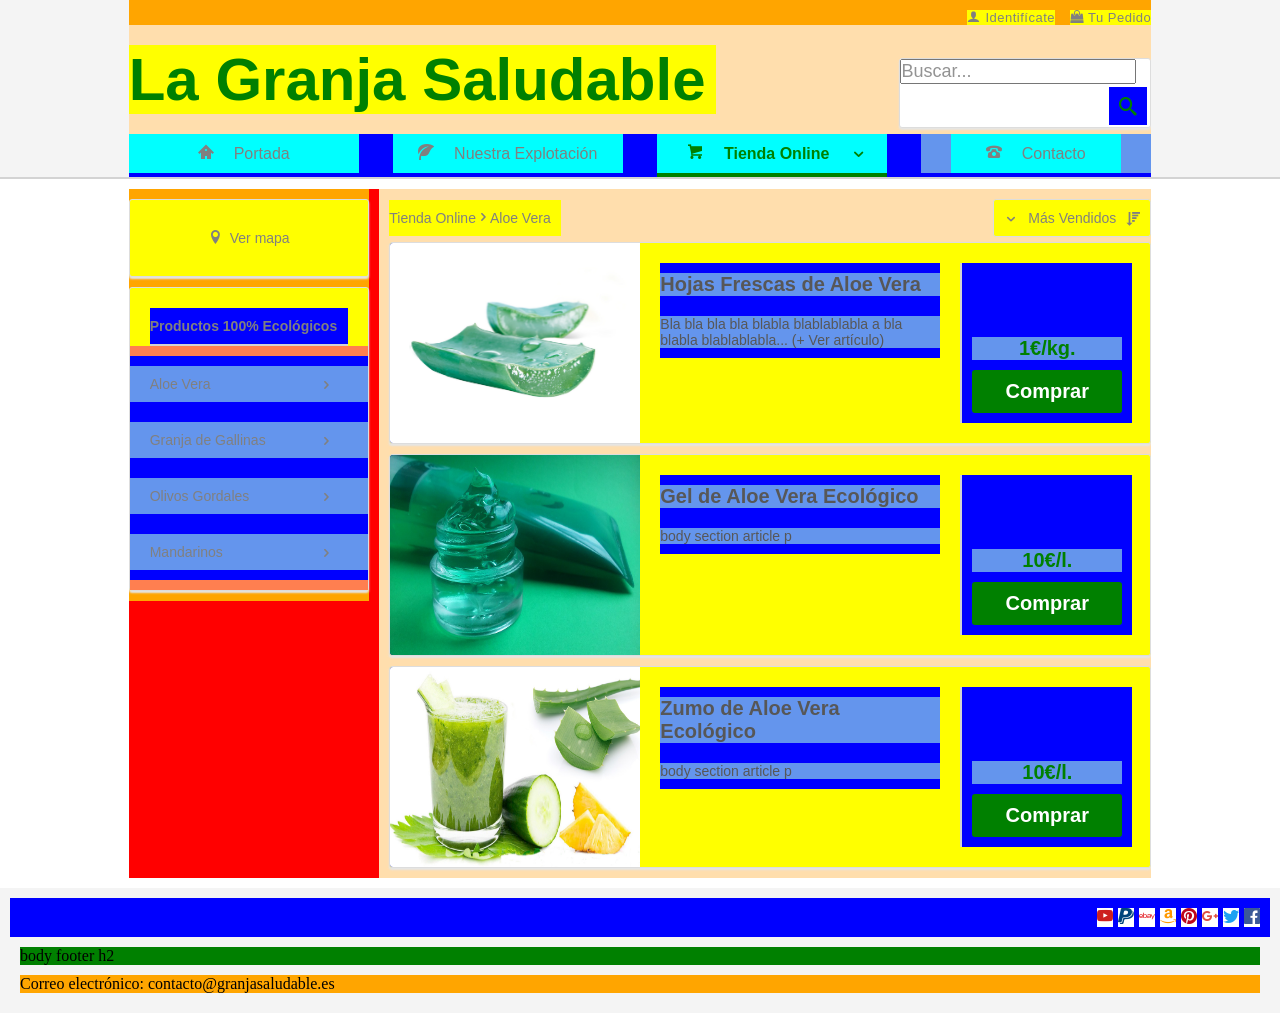
==== index.html @ 57c5f138 "Update index.html" ====
<!doctype html>
<html>
	<head>
		<meta charset="UTF-8">
		<title>La Granja Saludable</title>

		<link rel="stylesheet" href="fonts/style.css">
		<!--<link rel="stylesheet" href="https://fonts.googleapis.com/css?family=Rancho&effect=putting-green">-->
		<link href="css/Diseno_Tienda.css" rel="stylesheet" type="text/css">
		<meta name="viewport" content="user-scalable=no, initial-scale=1.0, maximum-scale=1.0, minimum-scale=1.0, zoom=1.0">
	</head>

	<body>
	
		<!----------------------->
		<!----INICIO CABECERA---->
		<!----------------------->
		<div id="ContenedorCabeceraColorear">
		<div id="ContenedorCabecera">
			<!--------------------------------------->
			<!----INICIO ESQUINA SUPERIOR DERECHA---->
			<!--------------------------------------->
			<div id="ContenedorEsquina">
				<ul>
					<a href="#" class="div_div_ul_li_a" id="idLinkBolsa">
						<li class="classEsquinaSuperior" id="idBolsa">
							<span class="icon-shopping-bag"></span>Tu Pedido
						</li>
					</a>
					
					<a href="#" class="nav_div_ul_li_a" id="idLinkIdentificacion">
						<li class="classEsquinaSuperior" id="idIdentificacion">
							<span class="icon-user"></span>Identifícate
						</li>
					</a>
					
				</ul>
			</div>
			<!------------------------------------>
			<!----FIN ESQUINA SUPERIOR DERECHA---->
			<!------------------------------------>


			<!--------------------->
			<!----INICIO HEADER---->
			<!--------------------->
			<header>
				<h1 class="font-effect-putting-green">
					<a href="#">La Granja Saludable</a>
				</h1>
				
				<h2 >
					<input name="ingresatexto" type="text" value="Buscar..." />
					<a href="#"><div id="idBotonLupa"><span class="icon-search"></span></div></a>
				</h2>
			</header>
			<!------------------>
			<!----FIN HEADER---->
			<!------------------>
		
		
			<!----------------------------->
			<!----INICIO BARRA SUPERIOR---->
			<!----------------------------->
			<nav>
			<div id="contenedorBarraSuperior">
			<ul class="nav_div_ul">
				<li class="nav_div_ul_li" id="idPortada">
					<a href="#" class="nav_div_ul_li_a" id="idLinkPortada">
						<span class="icon-home2"></span>Portada
					</a>
				</li>

				<li class="nav_div_ul_li" id="idExplotacion">
					<a href="#" class="nav_div_ul_li_a" id="idLinkExplotacion">
						<span class="icon-leaf"></span>Nuestra Explotación
					</a>
				</li>
				
				<li class="nav_div_ul_li" id="idTienda">
					<a href="#" class="nav_div_ul_li_a" id="idLinkTienda">
						<span class="icon-shopping-cart"></span>Tienda Online<span class="icon-chevron-down"></span>
					</a>
					
					<ul class="nav_div_ul_li_ul">
					<div class="contenedorDesplegableSuperior">
						<li class="nav_div_ul_li_ul_li">
							<a href="#" class="nav_div_ul_li_ul_li_a">
								Aloe Vera
							</a>
						</li>

						<li class="nav_div_ul_li_ul_li">
							<a href="#" class="nav_div_ul_li_ul_li_a">
								Granja de Gallinas
							</a>
						</li>

						<li class="nav_div_ul_li_ul_li">
							<a href="#" class="nav_div_ul_li_ul_li_a">
								Olivos Gordales
							</a>
						</li>

						<li class="nav_div_ul_li_ul_li">
							<a href="#" class="nav_div_ul_li_ul_li_a">
								Mandarinos
							</a>
						</li>
					</div>
					</ul>
				</li>

				<li class="nav_div_ul_li" id="idContacto">
					<a href="#" class="nav_div_ul_li_a" id="idLinkContacto">
						<span class="icon-old-phone"></span>Contacto
					</a>
				</li>
			</ul>
			</div>
			</nav>
			<!-------------------------->
			<!----FIN BARRA SUPERIOR---->
			<!-------------------------->
		</div>
		</div>
		<!-------------------->
		<!----FIN CABECERA---->
		<!-------------------->
	
	
		<!--------------------->
		<!----INICIO CUERPO---->
		<!--------------------->	
		<div id="contenedorCuerpo">
			<!---------------------------->
			<!----INICIO CONTENIDO LATERAL---->
			<!---------------------------->
			<div id="contenedorLateral">
				<aside id="idMapa">
					<span class="icon-location"></span>Ver mapa
				</aside>
				
				<aside id="idBarraLateral">
					<h3 id="tituloBarraLateral" class="aside_div_ul_li">
						Productos 100% Ecológicos
					</h3>
					
					<div id="contenedorBarraLateral">
					<ul class="aside_div_ul">
						<li class="aside_div_ul_li" id="idAloeVeraLateral">
							<a href="#" class="aside_div_ul_li_a" id="idLinkAloeVeraLateral">
								Aloe Vera<span class="icon-chevron-right"></span>
							</a>
							<ul class="aside_div_ul_li_ul">
								<div class="contenedorDesplegableLateral">
								<li class="aside_div_ul_li_ul_li">
									<a href="#" class="aside_div_ul_li_ul_li_a">
										Hojas Frescas de Aloe Vera
									</a>
								</li>
		
								<li class="aside_div_ul_li_ul_li">
									<a href="#" class="aside_div_ul_li_ul_li_a">
										Gel de Aloe Vera Ecológico
									</a>
								</li>
		
								<li class="aside_div_ul_li_ul_li">
									<a href="#" class="aside_div_ul_li_ul_li_a">
										Zumo de Aloe Vera Ecológico
									</a>
								</li>
								</div>
							</ul>
						</li>
						<li class="aside_div_ul_li" id="idGranjaLateral">
							<a href="#" class="aside_div_ul_li_a" id="idLinkGranjaLateral">
								Granja de Gallinas
								<span class="icon-chevron-right"></span>
							</a>
						</li>
						
						<li class="aside_div_ul_li" id="idOlivosLateral">
							<a href="#" class="aside_div_ul_li_a" id="idLinkOlivosLateral">
								Olivos Gordales
								<span class="icon-chevron-right"></span>
							</a>
						</li>
						
						<li class="aside_div_ul_li" id="idMandarinosLateral">
							<a href="#" class="aside_div_ul_li_a" id="idLinkMandarinosLateral">
								Mandarinos
								<span class="icon-chevron-right"></span>
							</a>
						</li>
					</ul>
					</div>
				</aside>
			</div>
			<!----------------------------->
			<!----FIN CONTENIDO LATERAL---->
			<!----------------------------->
			
			
			<!-------------------------------->
			<!----INICIO CONTENIDO PRINCIPAL---->
			<!-------------------------------->
			<section id="idAloeCatalogo">
				<div id="idSeccionProductos">
					Tienda Online<span class="icon-chevron-right"></span><strong>Aloe Vera</strong>
				</div>
				
				<div id="idOrdenarProductos">
					<span class="icon-sort-amount-desc"></span> Más Vendidos <span class="icon-chevron-down"></span>
				</div>
				
				<article id="idAloeHoja" class="classAloeProductos">
					<figure id="idAloeImagenHoja" class="classImagenes">
						<img src="Imagenes/aloeHoja.jpg" alt="Imagen Hojas Frescas de Aloe Vera" width="250" height="200"/>
					</figure>
					<div class="contenedorDatosArticulos"><a href="#">
						<h3 id="idAloeNombreHoja" class="classAloeNombres">
						Hojas Frescas de Aloe Vera
						</h3>
					
						<p id="idAloeDescripcionHoja" class="classAloeDescripciones">
						Bla bla bla bla blabla blablablabla a bla blabla blablablabla... (+ Ver artículo)
						</p>
					</a></div>
					
					<div class="contenedorComprasArticulos">
						<p id="idAloePrecioHoja" class="classAloePrecios">
						1€/kg.
						</p>
					
						<p id="idAloeComprarHoja" class="classAloeComprar"><a href="#">
						Comprar
						</a></p>
					</div>
				</article>
				
				<article id="idAloeGel" class="classAloeProductos">
					<figure id="idAloeImagenGel" class="classImagenes">
						<img src="Imagenes/aloeGel.jpg" alt="Imagen Gel de Aloe Vera" width="250" height="200"/>
					</figure>
					
					<div class="contenedorDatosArticulos"><a href="#">
						<h3 id="idAloeNombreGel" class="classAloeNombres">
						Gel de Aloe Vera Ecológico
						</h3>
					
						<p id="idAloeDescripcionGel" class="classAloeDescripciones">
						body section article p
						</p>
					</a></div>
					
					<div class="contenedorComprasArticulos">
						<p id="idAloePrecioGel" class="classAloePrecios">
						10€/l.
						</p>
					
						<p id="idAloeComprarGel" class="classAloeComprar"><a href="#">
						Comprar
						</a></p>
					</div>
				</article>
				
				<article id="idAloeJugo" class="classAloeProductos">
					<figure id="idAloeImagenJugo" class="classImagenes">
						<img src="Imagenes/aloeJugo.jpg" alt="Imagen Jugo de Aloe Verao" width="250" height="200"/>
					</figure>
					
					<div class="contenedorDatosArticulos"><a href="#">
						<h3 id="idAloeNombreJugo" class="classAloeNombres">
						Zumo de Aloe Vera Ecológico
						</h3>
					
						<p id="idAloeDescripcionJugo" class="classAloeDescripciones">
						body section article p
						</p>
					</a></div>
					
					<div class="contenedorComprasArticulos">
						<p id="idAloePrecioJugo" class="classAloePrecios">
						10€/l.
						</p>
					
						<p id="idAloeComprarJugo" class="classAloeComprar"><a href="#">
						Comprar
						</a></p>
					</div>
				</article>
			</section>
			<!------------------------------->
			<!----FIN CONTENIDO PRINCIPAL---->
			<!------------------------------->
		</div>
		<!------------------>
		<!----FIN CUERPO---->
		<!------------------>
		
		
		<!------------------>
		<!----INICIO PIE---->
		<!------------------>
		<footer>
			<ul>
				<li>
					<a href="#" class="classRedesSociales">
						<span class="icon-brand4"></span>
					</a>
				</li>
				<li>
					<a href="#" class="classRedesSociales">
						<span class="icon-brand14"></span>
					</a>
				</li>
				<li>
					<a href="#" class="classRedesSociales">
						<span class="icon-brand6"></span>
					</a>
				</li>
				<li>
					<a href="#" class="classRedesSociales">
						<span class="icon-brand12"></span>
					</a>
				</li>
				<li>
					<a href="#" class="classRedesSociales">
						<span class="icon-brand"></span>
					</a>
				</li>
				<li>
					<a href="#" class="classRedesSociales">
						<span class="icon-brand3"></span>
					</a>
				</li>
				<li>
					<a href="#" class="classRedesSociales">
						<span class="icon-brand10"></span>
					</a>
				</li>
				<li>
					<a href="#" class="classRedesSociales">
						<span class="icon-brand18"></span>
					</a>
				</li>
			</ul>
			<h2>body footer h2</h2>
			<p>Correo electrónico: <a href="mailto:contacto@granjasaludable.es">contacto@granjasaludable.es</a></p>
		</footer>
		<!--------------->
		<!----FIN PIE---->
		<!--------------->
	</body>
</html>
---- fonts/style.css ----
@font-face {
  font-family: 'icomoon';
  src:  url('icomoon.eot?j2331t');
  src:  url('icomoon.eot?j2331t#iefix') format('embedded-opentype'),
    url('icomoon.ttf?j2331t') format('truetype'),
    url('icomoon.woff?j2331t') format('woff'),
    url('icomoon.svg?j2331t#icomoon') format('svg');
  font-weight: normal;
  font-style: normal;
}

[class^="icon-"], [class*=" icon-"] {
  /* use !important to prevent issues with browser extensions that change fonts */
  font-family: 'icomoon' !important;
  speak: none;
  font-style: normal;
  font-weight: normal;
  font-variant: normal;
  text-transform: none;
  line-height: 1;

  /* Better Font Rendering =========== */
  -webkit-font-smoothing: antialiased;
  -moz-osx-font-smoothing: grayscale;
}

.icon-calendar:before {
  content: "\e923";
}
.icon-suitcase2:before {
  content: "\e924";
}
.icon-grid:before {
  content: "\e925";
}
.icon-grid2:before {
  content: "\e926";
}
.icon-list:before {
  content: "\e927";
}
.icon-list2:before {
  content: "\e928";
}
.icon-insert_invitation:before {
  content: "\e24f";
}
.icon-settings_cell:before {
  content: "\e8bc";
}
.icon-work:before {
  content: "\e8f9";
}
.icon-suitcase:before {
  content: "\f0f2";
}
.icon-paypal:before {
  content: "\f1ed";
}
.icon-cc-visa:before {
  content: "\f1f0";
}
.icon-cc-mastercard:before {
  content: "\f1f1";
}
.icon-cc-paypal:before {
  content: "\f1f4";
}
.icon-calendar-check-o:before {
  content: "\f274";
}
.icon-shopping-bag:before {
  content: "\f290";
}
.icon-briefcase:before {
  content: "\e929";
}
.icon-gift:before {
  content: "\e92a";
}
.icon-home2:before {
  content: "\e91a";
}
.icon-location:before {
  content: "\e947";
}
.icon-bubble:before {
  content: "\e96b";
}
.icon-bubbles2:before {
  content: "\e96d";
}
.icon-user:before {
  content: "\e971";
}
.icon-search:before {
  content: "\e986";
}
.icon-enlarge:before {
  content: "\e989";
}
.icon-key:before {
  content: "\e98d";
}
.icon-equalizer:before {
  content: "\e992";
}
.icon-equalizer2:before {
  content: "\e993";
}
.icon-leaf:before {
  content: "\e9a4";
}
.icon-bin:before {
  content: "\e9ac";
}
.icon-truck:before {
  content: "\e9b0";
}
.icon-menu:before {
  content: "\e9bd";
}
.icon-link:before {
  content: "\e9cb";
}
.icon-circle-up:before {
  content: "\ea41";
}
.icon-circle-right:before {
  content: "\ea42";
}
.icon-circle-down:before {
  content: "\ea43";
}
.icon-circle-left:before {
  content: "\ea44";
}
.icon-move-up:before {
  content: "\ea46";
}
.icon-move-down:before {
  content: "\ea47";
}
.icon-sort-alpha-asc:before {
  content: "\ea48";
}
.icon-sort-alpha-desc:before {
  content: "\ea49";
}
.icon-sort-amount-asc:before {
  content: "\ea4c";
}
.icon-sort-amount-desc:before {
  content: "\ea4d";
}
.icon-mail:before {
  content: "\ea83";
}
.icon-google-plus:before {
  content: "\ea8b";
}
.icon-google-plus2:before {
  content: "\ea8c";
}
.icon-facebook2:before {
  content: "\ea91";
}
.icon-instagram:before {
  content: "\ea92";
}
.icon-twitter:before {
  content: "\ea96";
}
.icon-vine:before {
  content: "\ea97";
}
.icon-vk:before {
  content: "\ea98";
}
.icon-youtube2:before {
  content: "\ea9e";
}
.icon-vimeo:before {
  content: "\eaa0";
}
.icon-vimeo2:before {
  content: "\eaa1";
}
.icon-brand:before {
  content: "\e908";
  color: #f90;
}
.icon-brand2:before {
  content: "\e909";
  color: #007ee5;
}
.icon-brand3:before {
  content: "\e90a";
  color: #e53238;
}
.icon-brand4:before {
  content: "\e90b";
  color: #3b5998;
}
.icon-brand5:before {
  content: "\e90c";
  color: #607d8b;
}
.icon-brand6:before {
  content: "\e90d";
  color: #dc4e41;
}
.icon-brand7:before {
  content: "\e90e";
  color: #43b02a;
}
.icon-brand8:before {
  content: "\e90f";
  color: #9db63b;
}
.icon-brand9:before {
  content: "\e910";
  color: #2c9ab7;
}
.icon-brand10:before {
  content: "\e911";
  color: #00457c;
}
.icon-brand11:before {
  content: "\e912";
}
.icon-brand12:before {
  content: "\e913";
  color: #bd081c;
}
.icon-brand13:before {
  content: "\e914";
  color: #fbb631;
}
.icon-brand14:before {
  content: "\e915";
  color: #1da1f2;
}
.icon-brand15:before {
  content: "\e916";
  color: #1ab7ea;
}
.icon-brand16:before {
  content: "\e917";
  color: #11b48a;
}
.icon-brand17:before {
  content: "\e918";
  color: #142787;
}
.icon-brand18:before {
  content: "\e919";
  color: #cd201f;
}
.icon-chevron-down:before {
  content: "\e900";
}
.icon-chevron-left:before {
  content: "\e901";
}
.icon-chevron-right:before {
  content: "\e902";
}
.icon-chevron-up:before {
  content: "\e903";
}
.icon-triangle-down:before {
  content: "\e904";
}
.icon-triangle-left:before {
  content: "\e905";
}
.icon-triangle-right:before {
  content: "\e906";
}
.icon-triangle-up:before {
  content: "\e907";
}
.icon-attachment:before {
  content: "\e91b";
}
.icon-bell:before {
  content: "\e91c";
}
.icon-edit:before {
  content: "\e91d";
}
.icon-link2:before {
  content: "\e91e";
}
.icon-location-pin:before {
  content: "\e91f";
}
.icon-old-phone:before {
  content: "\e920";
}
.icon-phone:before {
  content: "\e921";
}
.icon-shopping-cart:before {
  content: "\e922";
}
.icon-swarm:before {
  content: "\e92b";
}
---- css/Diseno_Tienda.css ----
@charset "UTF-8";
/* CSS Document */

					/**********************************/
					/****INICIO PESTAÑA DESPLEGABLE****/
					/**********************************/
						/*ul li ul{
ESTO HACE					position:absolute;  	ESTO HACE QUE
QUE NO BAJE LA PÁGINA								NO BAJE LA PÁGINA
NO PONER NO PONER			display: none;			EL FLUJO NO RESPETA SU ANTERIOR HUECO, DESAPARECE
							visibility: hidden;		EL FLUJO RESPETA SU ANTERIOR HUECO, SE QUEDA EN BLANCO
							margin-top: 4px;
							padding-top: 10px;
							height: 0;
							width: 230px;
							border-top:2px solid #D3D3D3;
							list-style-type: none;
							background-color:greenyellow;
						}

						ul li:hover ul{
NO PONER NO PONER			display: block;			NO COGE LA TRANSICIÓN
							visibility: visible;	COGE LA TRANSICIÓN
							height: 167px; 			HACE BAJAR EL CONTENEDOR
							overflow: auto; 		HACE BAJAR LAS CASILLAS
							
								-moz-transition: 0.3s;
								-ms-transition: 0.3s;
								-o-transition: 0.3s;
								-webkit-transition: 0.3s;
								transition: 0.3s;
										
								-moz-transition-delay: 0.5s;
								-ms-transition-delay: 0.5s;
								-o-transition-delay: 0.5s;
								-webkit-transition-delay: 0.5s;
								transition-delay: 0.5s;
						}*/
					/*******************************/
					/****FIN PESTAÑA DESPLEGABLE****/
					/*******************************/


/**************************/
/****INICIO DE MI RESET****/
/**************************/
*{
	border-collapse: collapse;
	border-spacing: 0;
	margin: 0;
	padding: 0;
	font-size: 100%;
 	font-weight: normal;
	letter-spacing: 0px;
	text-decoration: none;
	color: inherit;
}
/*************************/
/****FINAL DE MI RESET****/		/*(AÑADIR RESET PARA VINCULOS LOVE HATE)*/
/*************************/


body{
	/*PARA USAR IMÁGENES DE FONDO: background:url(blablabla.png) no-repeat right top;*/
	/*display: block;		OBLIGATORIO PARA APLICAR PADDING A LOS <a>
	text-decoration: none;
	position:relative;
	overflow: auto;
	clear:right;
	float:right;
	width: 400px;
	height: 50px;
	margin:0; 
	padding:0; ESTO AQUÍ NO ME HACE NADA*/
	background-color:white;
	/*border:1.3px solid #DDDDDD;
	border-radius:3px;
	box-shadow: 0 2px 2px #E5E5E5;*/

	/*display: block;
	text-decoration: none;
	list-style-type: none;
	text-align: center;
	font:italic normal bold 20px arial;
	color: rebeccapurple;
	letter-spacing: 0;
	cursor: pointer;*/
}


/***********************/
/****INICIO CABECERA****/
/***********************/
body #ContenedorCabeceraColorear{
	border-bottom: 2px solid #D3D3D3;
	background-color: #F4F4F4;
}

body #ContenedorCabecera{
	width: 1022.6px;
	margin: 0 auto;
	background-color: red;
}
	/***************************************/
	/****INICIO ESQUINA SUPERIOR DERECHA****/
	/***************************************/
	body #ContenedorEsquina{
		overflow: auto;
		padding-top: 10px;
		background-color: orange;
	}

		body div .classEsquinaSuperior{
			float: right;
			margin-left: 15px;
			list-style-type: none;
			
			font:normal normal normal 13px arial;
			color: #808080;
			letter-spacing: 0.5px;
			background-color: yellow;
		}
		body div .classEsquinaSuperior:hover{
			color: black;
		}
	/************************************/
	/****FIN ESQUINA SUPERIOR DERECHA****/
	/************************************/


	/*********************/
	/****INICIO HEADER****/
	/*********************/
	body div header{
		overflow: auto;
		background-color:navajowhite;
	}

		body div header h1{
			float: left;
			margin: 20px 0;
			background-color: aquamarine;
		}

			body div header h1 a{
				display: block;
				text-decoration: none;
				padding:0 10px 0 0;
				text-align: center;
				font:normal normal bold 60px arial;
				color: green;
				letter-spacing: 0;
				background-color: yellow;
			}
			
		body div header h2{
			overflow: auto;
			float:left;
			width: 250px;
			margin: 33px 0 0 183px;
			border:1.3px solid #DDDDDD;
			border-radius:3px;
			box-shadow: 0 2px 2px #E5E5E5;
			text-align:left;
			font:normal normal normal 18px arial;
			color: #939393;
			letter-spacing: 0;
			background-color: white;
		}
		body div header h2:hover{
			border:1.3px solid #D3D3D3;
			box-shadow: 0 4px 4px #DBDBDB;
			cursor:text;
		}

			body div header h2 #idTextoLupa{
				float: left;
				margin: 14px 0 0 20px;
				background-color: blue;
			}

			body div header h2 a #idBotonLupa{
				float: right;
				padding: 10px;
				margin: 3px 3px 2px 0;
				background-color: blue;
			}
	/******************/
	/****FIN HEADER****/
	/******************/


	/*****************************/
	/****INICIO BARRA SUPERIOR****/
	/*****************************/
	body div nav{
		clear: both;
		background-color: orange;
	}

	body div nav #contenedorBarraSuperior{
		background-color: yellow;
	}
	body div nav div .nav_div_ul{
		overflow: auto;
		background-color: blue;
	}
		body div nav div .nav_div_ul_li{
			float:left;
			width: 230px;
			margin-right: 34px;
			list-style-type: none;
			background-color:cornflowerblue;
		}
		#idPortada{
			/*Para marcar en su página*/
		}
		#idExplotacion{
			/*Para marcar en su página*/
		}
		#idTienda{
			border-bottom: 4px solid green;
		}
		#idContacto{
			margin-right:0;
		}
			body div nav div .nav_div_ul_li_a{
				display: block;
				text-decoration: none;
				padding:10px;
				text-align:center;
				font:normal normal normal 16px arial;
				color: #808080;
				letter-spacing: 0;
				background-color:aqua;
			}
			body div nav div .nav_div_ul_li_a:hover{
				color: black;
			}
			#idLinkInicio{
				/*Para marcar en su página*/
			}
			#idLinkExplotacion{
				/*Para marcar en su página*/
			}
			#idLinkTienda{
				color: green;
				font:normal normal bold 16px arial;
			}
			#idLinkContacto{
				margin:0 30px;
			}
					
			body div nav div .nav_div_ul_li_ul{
				position:absolute;
				visibility: hidden;
				margin-top: 4px;
				padding-top: 10px;
				height: 0;
				width: 230px;
				border-top:2px solid #D3D3D3;
				list-style-type: none;
				background-color:greenyellow;
			}
			body div nav div .nav_div_ul_li:hover ul{
				visibility: visible;
				height: 167px;
				overflow: auto;
				
					-moz-transition: 0.3s;
					-ms-transition: 0.3s;
					-o-transition: 0.3s;
					-webkit-transition: 0.3s;
					transition: 0.3s;
					-moz-transition-delay: 0.5s;
					-ms-transition-delay: 0.5s;
					-o-transition-delay: 0.5s;
					-webkit-transition-delay: 0.5s;
					transition-delay: 0.5s;
			}
				body div nav div .contenedorDesplegableSuperior{
					padding: 10px 0;
					border:1.5px solid #D3D3D3;
					background-color: red;
				}
					body div nav div .nav_div_ul_li_ul_li{
						background-color: orange;
					}
						body div nav div .nav_div_ul_li_ul_li_a{
							display: block;
							text-decoration: none;
							text-align:center;
							font:normal normal normal 14px arial;
							color: #808080;
							letter-spacing: 0;
							padding: 10px;
							margin-left: 0.75px;
							background-color: yellow;
						}
						body div nav div .nav_div_ul_li_ul_li_a:hover{
							background-color: #EEEEEE;
							color: black;
						}
	/**************************/
	/****FIN BARRA SUPERIOR****/
	/**************************/

/********************/
/****FIN CABECERA****/
/********************/


/*********************/
/****INICIO CUERPO****/
/*********************/
body #contenedorCuerpo{
	overflow: auto;
	width: 1022.6px;
	margin:10px auto;
	background-color: red;
}

	/********************************/
	/****INICIO CONTENIDO LATERAL****/
	/********************************/
	body div #contenedorLateral{
		float: left;
		width:240px;
		background-color: orange;
	}

		body div div #idMapa{
			margin:10px 0 0;
			padding:30px 10px;
			border:1.3px solid #DDDDDD;
			border-radius:3px;
			box-shadow: 0 2px 2px #E5E5E5;
			text-align:center;
			font:normal normal normal 14px arial;
			color: #808080;
			letter-spacing: 0;
			background-color: yellow;
		}

		body div div #idBarraLateral{
			margin:10px 0;
			border:1.3px solid #DDDDDD;
			border-radius:3px;
			box-shadow: 0 2px 2px #E5E5E5;
			background-color: yellow;
		}
			body div div aside #tituloBarraLateral{
				width: auto;
				margin:20px 20px 0;
				padding:10px 0;
				border-bottom: 2px solid #D3D3D3;
				text-align:left;
				font:normal normal bold 14px arial;
				color: #808080;
				letter-spacing: 0;
				background-color: blue;
			}

			body div div aside #contenedorBarraLateral{
				background-color: purple;
			}
			body div div aside div .aside_div_ul{
				padding: 10px 0;
				background-color: coral;
			}
				body div div aside div ul .aside_div_ul_li{
					list-style-type: none;
					padding: 10px 0;
					background-color: blue;							
				}
					body div div aside div ul li .aside_div_ul_li_a{
					display: block;
					text-decoration: none;
					padding:10px 20px;
					text-align:left;
					font:normal normal normal 14px arial;
					color: #808080;
					letter-spacing: 0;
					background-color:cornflowerblue;
					}
					body div div aside div ul li .aside_div_ul_li_a:hover{
						background-color: #EEEEEE;
						color: black;
					}
									
					body div div aside div ul li .aside_div_ul_li_ul{
						position:absolute;
						visibility: hidden;
						margin-top: -47px;
						margin-left: 238px;
						border-left: 1.3px solid #DDDDDD;
						padding-left: 10px;
						height: 0;
						width: 240px;
						background-color:purple;
						list-style-type: none;
					}
					body div div aside div ul .aside_div_ul_li:hover ul{
						visibility: visible;
						height: 131px;
						overflow: auto;
						
							-moz-transition: 0.3s;
							-ms-transition: 0.3s;
							-o-transition: 0.3s;
							-webkit-transition: 0.3s;
							transition: 0.3s;
							-moz-transition-delay: 0.5s;
							-ms-transition-delay: 0.5s;
							-o-transition-delay: 0.5s;
							-webkit-transition-delay: 0.5s;
							transition-delay: 0.5s;
					}

						body div aside div ul li ul .contenedorDesplegableLateral{
							padding: 10px 0;
							border:1.5px solid #D3D3D3;
							background-color: orange;
						}
						body div aside div ul li ul .aside_div_ul_li_ul_li{
							background-color: yellow;
						}
							body div aside div ul li ul li .aside_div_ul_li_ul_li_a{
								display: block;
								text-decoration: none;
								text-align:center;
								font:normal normal normal 14px arial;
								color: #808080;
								letter-spacing: 0;
								padding: 10px;
								background-color: blue;
							}
							body div aside div ul li ul li .aside_div_ul_li_ul_li_a:hover{
								background-color: #EEEEEE;
								color: black;
							}
	/********************************/
	/****FIN CONTENIDO LATERAL****/
	/********************************/


	/**********************************/
	/****INICIO CONTENIDO PRINCIPAL****/
	/**********************************/		
	body section{
		float:right;
		background-color:navajowhite;
	}
		body section #idSeccionProductos{
			clear:right;
			float:left;
			margin:11.3px 0 0 10px;
			padding:10px 10px 10px 0;
			font:normal normal normal 14px arial;
			color: #808080;
			background-color:yellow;
		}

		body section #idOrdenarProductos{
			float:right;
			margin:10px 0 5px 10px;
			padding:10px;
			font:normal normal normal 14px arial;
			color: #808080;
			border:1.3px solid #DDDDDD;
			border-radius:3px;
			background-color:yellow;
		}

		body section article{
			clear:both;
			float:right;
			width: 760px;
			margin:0px 0 10px 10px;
			border:1.3px solid #DDDDDD;
			border-radius:3px;
			box-shadow: 0 2px 2px #E5E5E5;
			background-color:yellow;
		}
		body section article:hover{
			border:1.3px solid #CACACA;
			border-radius:3px;
			box-shadow: 0 4px 4px #DBDBDB;
		}
			body section article figure{
				float:left;
				margin:0;
				padding:0;
				border-radius:3px;
				background-color:blue;
			}
				body section article figure img{
					float:left;
					border-radius:3px 0 0 3px;
					cursor: pointer;
					background-color:cornflowerblue;
				}

				.contenedorDatosArticulos a{
					display: block;
					text-decoration: none;
					float:left;
					width: 280px;
					margin:20px;
					color: #575757;
					background-color:blue;
				}
				.contenedorDatosArticulos a:hover{
					color:black;
				}

				.contenedorDatosArticulos .classAloeNombres{
					clear:both;
					float:left;
					width: 280px;
					margin:10px 0;
					text-align:left;
					font:normal normal bold 20px arial;
					letter-spacing: 0;
					background-color:cornflowerblue;
				}

				.contenedorDatosArticulos .classAloeDescripciones{
					clear: both;
					float:left;
					width: 280px;
					margin:10px 0;
					text-align:left;
					font:normal normal normal 14px arial;
					letter-spacing: 0;
					background-color:cornflowerblue;
				}

				.contenedorComprasArticulos{
					float:left;
					width: 150px;
					margin:20px 0;
					padding:10px;
					border-left: 2px solid #D3D3D3;
					background-color:blue;
				}

				.contenedorComprasArticulos .classAloePrecios{
					clear: both;
					float:left;
					width: 150px;
					margin:64px 0 10px;
					text-align:center;
					font:normal normal bold 20px arial;
					color: green;
					letter-spacing: 0;
					background-color:cornflowerblue;
				}
				.contenedorComprasArticulos .classAloeComprar a{
					display: block;
					text-decoration: none;
					clear: both;
					float:left;
					width: 130px;
					margin: 0;
					padding:10px;
					background-color:green;
					border-radius:3px;
					text-align:center;
					font:normal normal bold 20px arial;
					color: white;
					letter-spacing: 0;
				}
				.contenedorComprasArticulos .classAloeComprar a:hover{
					background-color: #005A00;
				}
/******************/
/****FIN CUERPO****/
/******************/


/******************/
/****INICIO PIE****/
/******************/
	body footer{
		background-color: #F4F4F4;
		padding: 10px;
		clear: both;
	}
		body footer ul{
			overflow: auto;
			background-color: blue;
			padding: 10px;
		}
			body footer ul li{
				float:right;
				margin-left: 5px;
				list-style-type: none;
				background-color:white;
			}

		body footer h2{
			background-color: green;
			margin: 10px;
		}

		body footer p{
			background-color: orange;
			margin: 10px;
		}
/***************/
/****FIN PIE****/
/***************/




/*********************/
/****INICIO ICONOS****/
/*********************/
body div div ul a li .icon-user{
	float: left;		/*SIN FLOAT NO FUNCIONA EL MARGIN-TOP*/
	margin-right: 5px;
}

body div div ul a li .icon-shopping-bag{
	float: left;
	margin-right: 5px;
}

body div header h2 a .icon-search{
	float: right;
	color: green;
}

body div nav div ul li a .icon-home2{
	margin-right: 20px;
}


body div nav div ul li a .icon-shopping-cart{
	margin-right: 20px;
}

body div nav div ul li a .icon-chevron-down{
	float: right;
	margin-top: 2px;
	margin-right: 10px;
}

body div nav div ul li a .icon-leaf{
	margin-right: 20px;
}

body div nav div ul li a .icon-old-phone{
	margin-right: 20px;
}
body div div #idMapa .icon-location{
	margin-right: 8px;
}
body div div aside ul li a .icon-chevron-right{
	float: right;
	margin-top: 2px;
	margin-right: 15px;
}

body section #idOrdenarProductos .icon-chevron-down{
	float: left;
	margin-top: 2px;
	margin-right: 10px;
}

body section #idOrdenarProductos .icon-sort-amount-desc{
	float: right;
	margin-top: 2px;
	margin-left: 10px;
}
/******************/
/****FIN ICONOS****/
/******************/



/********************************/		/*también puedo poner (min-width:) and (max-width: 320px)*/
/****INICIO DISEÑO RESPONSIVE****/		/*qué es @media only wide*/
/********************************/
@media only screen and (max-width: 768px){
	/*#idMapa{
		width: 100%;
		height: auto;
	}*/
	body div header h1 a{
		background-color: aquamarine;
	}
}

@media only screen and (max-width: 480px){
	/*#idMapa{
		width: 100%;
		height: auto;
	}*/
	body div header h1 a{
		background-color: orange;
	}
}

@media only screen and (max-width: 360px){
	/*#idMapa{
		width: 100%;
		height: auto;
	}*/
	body div header h1 a{
		background-color: blue;
	}
}

@media only screen and (max-width: 320px){
	/*#idMapa{
		width: 100%;
		height: auto;
	}*/
	body div header h1 a{
		background-color: cornflowerblue;
	}
}
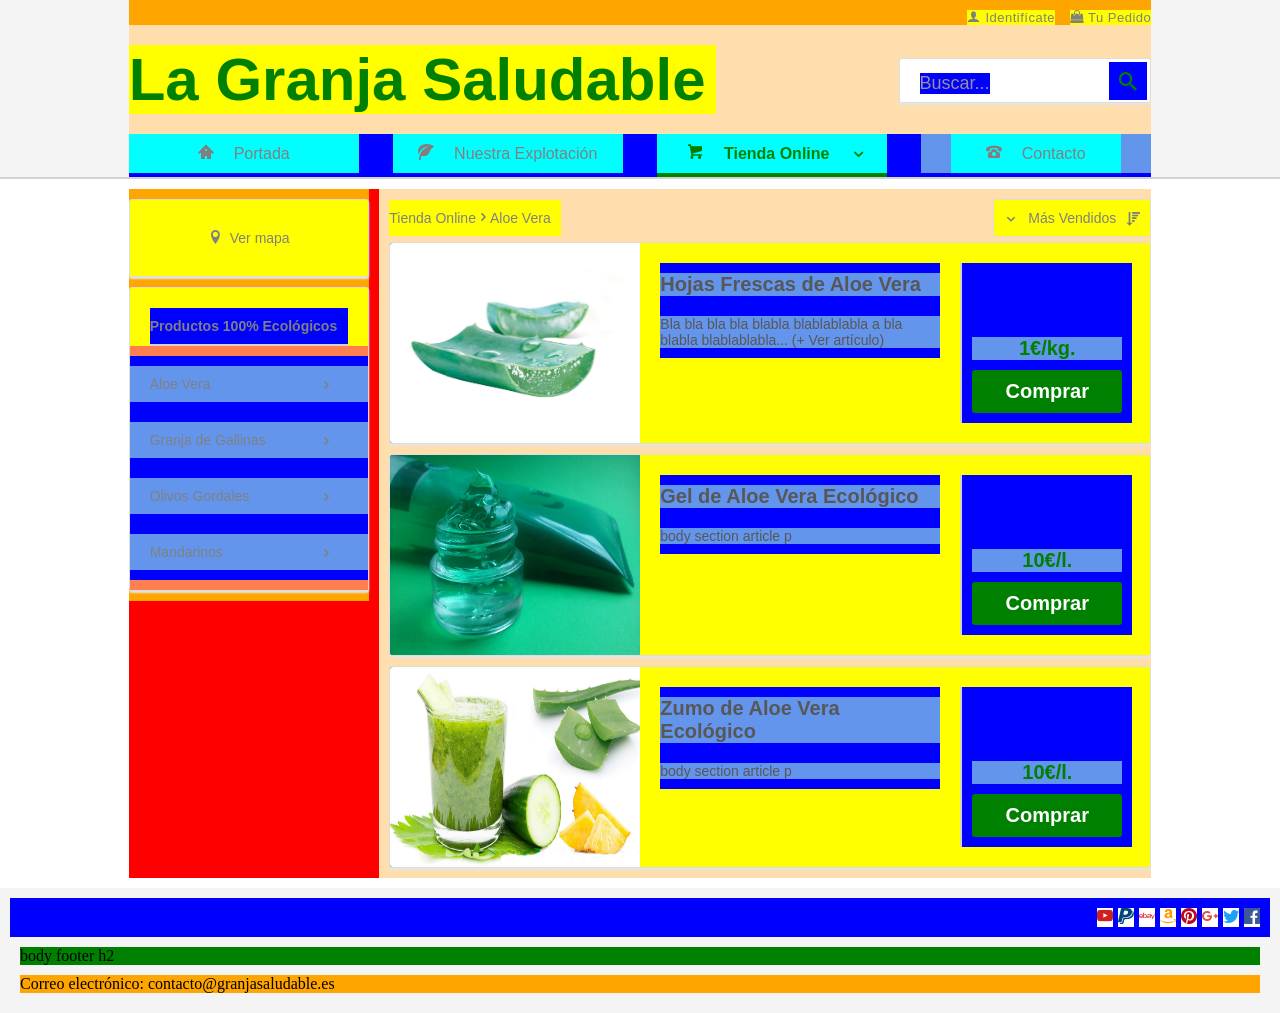
==== commit 935d9c63: "Update index.html" ====
--- a/index.html
+++ b/index.html
@@ -50,7 +50,7 @@
 				</h1>
 				
 				<h2 >
-					<input name="ingresatexto" type="text" value="Buscar..." />
+					<div id="idTextoLupa">Buscar...</div>
 					<a href="#"><div id="idBotonLupa"><span class="icon-search"></span></div></a>
 				</h2>
 			</header>
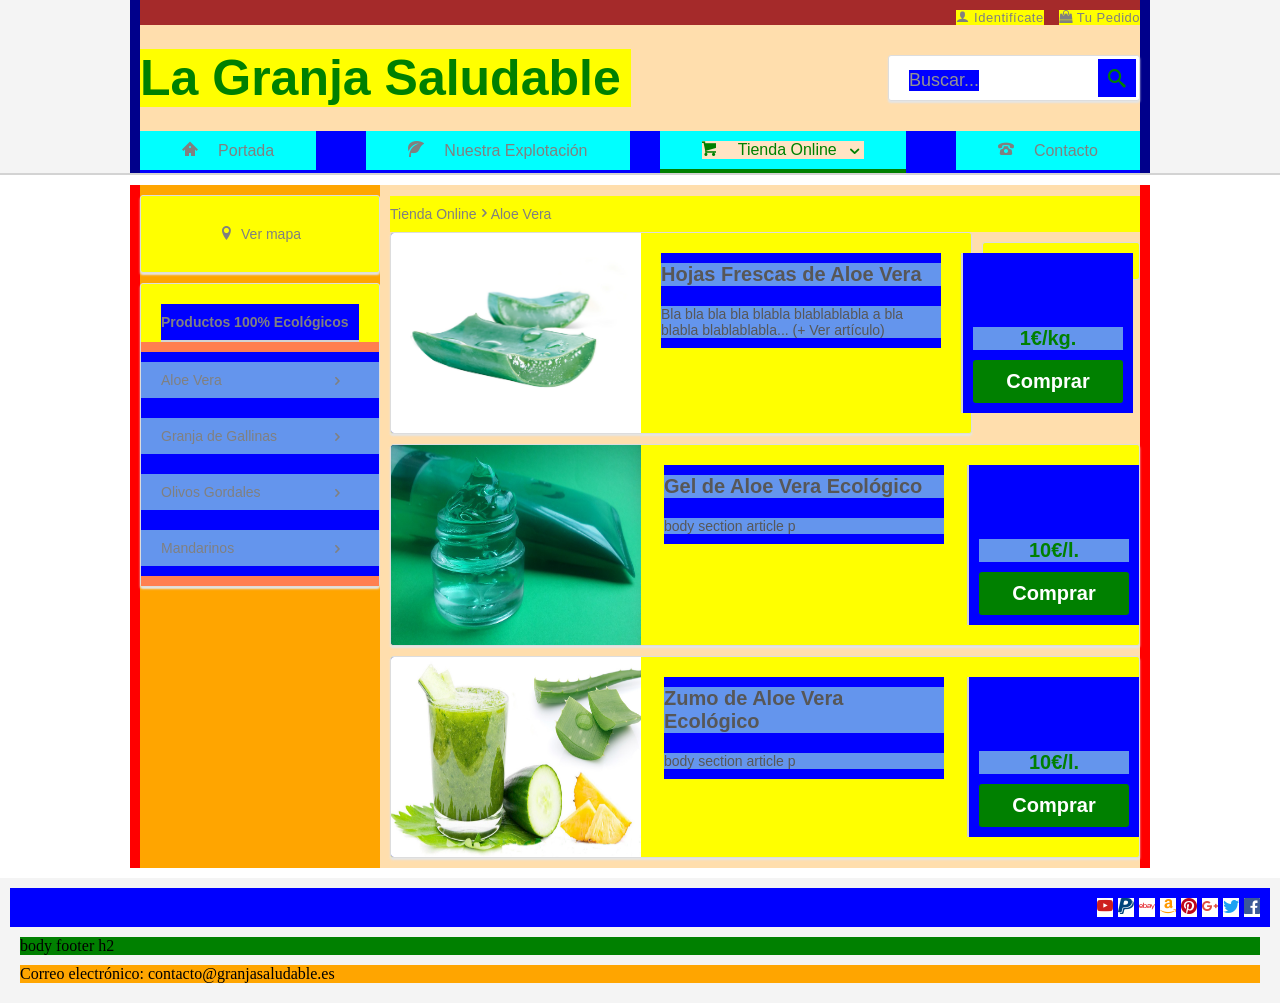
==== commit 8b36c550: "Rename Tienda_Nueva.html to index.html" ====
--- a/index.html
+++ b/index.html
@@ -6,132 +6,138 @@
 
 		<link rel="stylesheet" href="fonts/style.css">
 		<!--<link rel="stylesheet" href="https://fonts.googleapis.com/css?family=Rancho&effect=putting-green">-->
-		<link href="css/Diseno_Tienda.css" rel="stylesheet" type="text/css">
+		<link href="CSS/Diseno_Tienda.css" rel="stylesheet" type="text/css">
 		<meta name="viewport" content="user-scalable=no, initial-scale=1.0, maximum-scale=1.0, minimum-scale=1.0, zoom=1.0">
 	</head>
 
 	<body>
-	
-		<!----------------------->
-		<!----INICIO CABECERA---->
-		<!----------------------->
-		<div id="ContenedorCabeceraColorear">
-		<div id="ContenedorCabecera">
-			<!--------------------------------------->
-			<!----INICIO ESQUINA SUPERIOR DERECHA---->
-			<!--------------------------------------->
-			<div id="ContenedorEsquina">
-				<ul>
-					<a href="#" class="div_div_ul_li_a" id="idLinkBolsa">
-						<li class="classEsquinaSuperior" id="idBolsa">
+		<!------------------------------>
+		<!----EMPIEZA FONDO CABECERA---->
+		<!------------------------------>
+		<div id="fondoCabecera">
+			<!----------------------------------->
+			<!----EMPIEZA CONTENEDOR CABECERA---->
+			<!----------------------------------->
+			<div id="contenedorCabecera">
+				<!---------------------------------------->
+				<!----EMPIEZA ESQUINA SUPERIOR DERECHA---->
+				<!---------------------------------------->
+				<ul id="contenedorEsquina">
+					<li class="body_div_div_ul_li" id="idBolsa">
+						<a href="#" class="body_div_div_ul_li_a" id="idLinkBolsa">
 							<span class="icon-shopping-bag"></span>Tu Pedido
-						</li>
-					</a>
-					
-					<a href="#" class="nav_div_ul_li_a" id="idLinkIdentificacion">
-						<li class="classEsquinaSuperior" id="idIdentificacion">
+						</a>
+					</li>
+					
+					<li class="body_div_div_ul_li" id="idIdentificacion">
+						<a href="#" class="body_div_div_ul_li_a" id="idLinkIdentificacion">
 							<span class="icon-user"></span>Identifícate
-						</li>
-					</a>
-					
+						</a>
+					</li>
 				</ul>
+				<!---------------------------------------->
+				<!----TERMINA ESQUINA SUPERIOR DERECHA---->
+				<!---------------------------------------->
+
+
+				<!---------------------->
+				<!----EMPIEZA HEADER---->
+				<!---------------------->
+				<header>
+					<h1 class="font-effect-putting-green">
+						<a href="#">La Granja Saludable</a>
+					</h1>
+
+					<h2>
+						<div id="idTextoBuscar">Buscar...</div>
+						<a href="#"><span class="icon-search"></span></a>
+					</h2>
+				</header>
+				<!---------------------->
+				<!----TERMINA HEADER---->
+				<!---------------------->
+
+
+				<!----------------------------->
+				<!----INICIO BARRA SUPERIOR---->
+				<!----------------------------->
+				<nav>
+				<div id="contenedorBarraSuperior">
+				<ul class="nav_div_ul">
+					<li class="nav_div_ul_li" id="idPortada">
+						<a href="#" class="nav_div_ul_li_a" id="idLinkPortada">
+							<span class="icon-home2"></span>Portada
+						</a>
+					</li>
+
+					<li class="nav_div_ul_li" id="idExplotacion">
+						<a href="#" class="nav_div_ul_li_a" id="idLinkExplotacion">
+							<span class="icon-leaf"></span>Nuestra Explotación
+						</a>
+					</li>
+
+					<li class="nav_div_ul_li" id="idTienda">
+						<a href="#" class="nav_div_ul_li_a" id="idLinkTienda">
+							<div id="arregloCarrito2">
+								<span class="icon-shopping-cart"></span>
+								<div id="arregloCarrito">Tienda Online</div>
+								<span class="icon-chevron-down"></span>
+							</div>
+						</a>
+
+						<ul class="nav_div_ul_li_ul">
+						<div class="contenedorDesplegableSuperior">
+							<li class="nav_div_ul_li_ul_li">
+								<a href="#" class="nav_div_ul_li_ul_li_a">
+									Aloe Vera
+								</a>
+							</li>
+
+							<li class="nav_div_ul_li_ul_li">
+								<a href="#" class="nav_div_ul_li_ul_li_a">
+									Granja de Gallinas
+								</a>
+							</li>
+
+							<li class="nav_div_ul_li_ul_li">
+								<a href="#" class="nav_div_ul_li_ul_li_a">
+									Olivos Gordales
+								</a>
+							</li>
+
+							<li class="nav_div_ul_li_ul_li">
+								<a href="#" class="nav_div_ul_li_ul_li_a">
+									Mandarinos
+								</a>
+							</li>
+						</div>
+						</ul>
+					</li>
+
+					<li class="nav_div_ul_li" id="idContacto">
+						<a href="#" class="nav_div_ul_li_a" id="idLinkContacto">
+							<span class="icon-old-phone"></span>Contacto
+						</a>
+					</li>
+				</ul>
+				</div>
+				</nav>
+				<!-------------------------->
+				<!----FIN BARRA SUPERIOR---->
+				<!-------------------------->
 			</div>
-			<!------------------------------------>
-			<!----FIN ESQUINA SUPERIOR DERECHA---->
-			<!------------------------------------>
-
-
-			<!--------------------->
-			<!----INICIO HEADER---->
-			<!--------------------->
-			<header>
-				<h1 class="font-effect-putting-green">
-					<a href="#">La Granja Saludable</a>
-				</h1>
-				
-				<h2 >
-					<div id="idTextoLupa">Buscar...</div>
-					<a href="#"><div id="idBotonLupa"><span class="icon-search"></span></div></a>
-				</h2>
-			</header>
-			<!------------------>
-			<!----FIN HEADER---->
-			<!------------------>
-		
-		
-			<!----------------------------->
-			<!----INICIO BARRA SUPERIOR---->
-			<!----------------------------->
-			<nav>
-			<div id="contenedorBarraSuperior">
-			<ul class="nav_div_ul">
-				<li class="nav_div_ul_li" id="idPortada">
-					<a href="#" class="nav_div_ul_li_a" id="idLinkPortada">
-						<span class="icon-home2"></span>Portada
-					</a>
-				</li>
-
-				<li class="nav_div_ul_li" id="idExplotacion">
-					<a href="#" class="nav_div_ul_li_a" id="idLinkExplotacion">
-						<span class="icon-leaf"></span>Nuestra Explotación
-					</a>
-				</li>
-				
-				<li class="nav_div_ul_li" id="idTienda">
-					<a href="#" class="nav_div_ul_li_a" id="idLinkTienda">
-						<span class="icon-shopping-cart"></span>Tienda Online<span class="icon-chevron-down"></span>
-					</a>
-					
-					<ul class="nav_div_ul_li_ul">
-					<div class="contenedorDesplegableSuperior">
-						<li class="nav_div_ul_li_ul_li">
-							<a href="#" class="nav_div_ul_li_ul_li_a">
-								Aloe Vera
-							</a>
-						</li>
-
-						<li class="nav_div_ul_li_ul_li">
-							<a href="#" class="nav_div_ul_li_ul_li_a">
-								Granja de Gallinas
-							</a>
-						</li>
-
-						<li class="nav_div_ul_li_ul_li">
-							<a href="#" class="nav_div_ul_li_ul_li_a">
-								Olivos Gordales
-							</a>
-						</li>
-
-						<li class="nav_div_ul_li_ul_li">
-							<a href="#" class="nav_div_ul_li_ul_li_a">
-								Mandarinos
-							</a>
-						</li>
-					</div>
-					</ul>
-				</li>
-
-				<li class="nav_div_ul_li" id="idContacto">
-					<a href="#" class="nav_div_ul_li_a" id="idLinkContacto">
-						<span class="icon-old-phone"></span>Contacto
-					</a>
-				</li>
-			</ul>
-			</div>
-			</nav>
-			<!-------------------------->
-			<!----FIN BARRA SUPERIOR---->
-			<!-------------------------->
+			<!----------------------------------->
+			<!----TERMINA CONTENEDOR CABECERA---->
+			<!----------------------------------->
 		</div>
-		</div>
-		<!-------------------->
-		<!----FIN CABECERA---->
-		<!-------------------->
+		<!------------------------------>
+		<!----TERMINA FONDO CABECERA---->
+		<!------------------------------>
 	
 	
-		<!--------------------->
-		<!----INICIO CUERPO---->
-		<!--------------------->	
+		<!--------------------------------->
+		<!----EMPIEZA CONTENEDOR CUERPO---->
+		<!--------------------------------->	
 		<div id="contenedorCuerpo">
 			<!---------------------------->
 			<!----INICIO CONTENIDO LATERAL---->
@@ -203,9 +209,9 @@
 			<!----------------------------->
 			
 			
-			<!-------------------------------->
-			<!----INICIO CONTENIDO PRINCIPAL---->
-			<!-------------------------------->
+			<!----------------------------------->
+			<!----EMPIEZA CONTENIDO PRINCIPAL---->
+			<!----------------------------------->
 			<section id="idAloeCatalogo">
 				<div id="idSeccionProductos">
 					Tienda Online<span class="icon-chevron-right"></span><strong>Aloe Vera</strong>
@@ -286,19 +292,19 @@
 						10€/l.
 						</p>
 					
-						<p id="idAloeComprarJugo" class="classAloeComprar"><a href="#">
-						Comprar
+						<p id="idAloeComprarJugo" class="classAloeComprar"><a href="#">	<!--EN ALGÚN MOMENTO-->
+						Comprar											<!--ESTO DEBE SER UNA ETIQUETA BUTTON-->
 						</a></p>
 					</div>
 				</article>
 			</section>
-			<!------------------------------->
-			<!----FIN CONTENIDO PRINCIPAL---->
-			<!------------------------------->
+			<!----------------------------------->
+			<!----TERMINA CONTENIDO PRINCIPAL---->
+			<!----------------------------------->
 		</div>
-		<!------------------>
-		<!----FIN CUERPO---->
-		<!------------------>
+		<!--------------------------------->
+		<!----TERMINA CONTENEDOR CUERPO---->
+		<!--------------------------------->
 		
 		
 		<!------------------>
--- a/CSS/Diseno_Tienda.css
+++ b/CSS/Diseno_Tienda.css
@@ -0,0 +1,873 @@
+@charset "UTF-8";
+/* CSS Document */
+
+					/**********************************/
+					/****INICIO PESTAÑA DESPLEGABLE****/
+					/**********************************/
+						/*ul li ul{
+ESTO HACE					position:absolute;  	ESTO HACE QUE
+QUE NO BAJE LA PÁGINA								NO BAJE LA PÁGINA
+NO PONER NO PONER			display: none;			EL FLUJO NO RESPETA SU ANTERIOR HUECO, DESAPARECE
+							visibility: hidden;		EL FLUJO RESPETA SU ANTERIOR HUECO, SE QUEDA EN BLANCO
+							margin-top: 4px;
+							padding-top: 10px;
+							height: 0;
+							width: 230px;
+							border-top:2px solid #D3D3D3;
+							list-style-type: none;
+							background-color:greenyellow;
+						}
+
+						ul li:hover ul{
+NO PONER NO PONER			display: block;			NO COGE LA TRANSICIÓN
+							visibility: visible;	COGE LA TRANSICIÓN
+							height: 167px; 			HACE BAJAR EL CONTENEDOR
+							overflow: auto; 		HACE BAJAR LAS CASILLAS
+							
+								-moz-transition: 0.3s;
+								-ms-transition: 0.3s;
+								-o-transition: 0.3s;
+								-webkit-transition: 0.3s;
+								transition: 0.3s;
+										
+								-moz-transition-delay: 0.5s;
+								-ms-transition-delay: 0.5s;
+								-o-transition-delay: 0.5s;
+								-webkit-transition-delay: 0.5s;
+								transition-delay: 0.5s;
+						}*/
+					/*******************************/
+					/****FIN PESTAÑA DESPLEGABLE****/
+					/*******************************/
+
+
+/**************************/
+/****INICIO DE MI RESET****/
+/**************************/
+*{
+	border-collapse: collapse;
+	border-spacing: 0;
+	margin: 0;
+	padding: 0;
+	font-size: 100%;
+ 	font-weight: normal;
+	letter-spacing: 0px;
+	text-decoration: none;
+	color: inherit;
+}
+/*************************/
+/****FINAL DE MI RESET****/		/*(AÑADIR RESET PARA VINCULOS LOVE HATE)*/
+/*************************/
+
+
+body{
+	/*PARA USAR IMÁGENES DE FONDO: background:url(blablabla.png) no-repeat right top;*/
+	/*display: block;		OBLIGATORIO PARA APLICAR PADDING A LOS <a>
+	text-decoration: none;
+	position:relative;
+	overflow: auto;
+	clear:right;
+	float:right;
+	width: 400px;
+	height: 50px;
+	margin:0; 
+	padding:0; ESTO AQUÍ NO ME HACE NADA*/
+	background-color:white;
+	/*border:1.3px solid #DDDDDD;
+	border-radius:3px;
+	box-shadow: 0 2px 2px #E5E5E5;*/
+
+	/*display: block;
+	text-decoration: none;
+	list-style-type: none;
+	text-align: center;
+	font:italic normal bold 20px arial;
+	color: rebeccapurple;
+	letter-spacing: 0;
+	cursor: pointer;*/
+}
+
+
+/******************************/
+/****EMPIEZA FONDO CABECERA****/
+/******************************/
+body #fondoCabecera{
+	border-bottom: 2px solid #D3D3D3;
+	background-color: #F4F4F4;
+}
+	/***********************************/
+	/****EMPIEZA CONTENEDOR CABECERA****/
+	/***********************************/
+	body div #contenedorCabecera{
+		background-color: darkblue;
+		max-width: 1000px;
+		margin: 0 auto;
+		padding: 0 10px;
+	}
+		/***************************************/
+		/****INICIO ESQUINA SUPERIOR DERECHA****/
+		/***************************************/
+		body div div #contenedorEsquina{
+			overflow: auto;
+			padding-top: 10px;
+			background-color: brown;
+		}
+			body div div ul .body_div_div_ul_li{
+				float: right;
+				margin-left: 15px;
+				list-style-type: none;
+				background-color: orange;
+			}
+			
+				body div div ul li .body_div_div_ul_li_a{
+					display: block;
+					text-align:center;
+					font:normal normal normal 13px arial;
+					color: #808080;
+					letter-spacing: 0.5px;
+					background-color:yellow;
+				}
+				body div div ul li .body_div_div_ul_li_a:hover{
+					color: black;
+				}
+		/************************************/
+		/****FIN ESQUINA SUPERIOR DERECHA****/
+		/************************************/
+
+
+		/*********************/
+		/****INICIO HEADER****/
+		/*********************/
+		body div div header{
+			background-color:navajowhite;
+			
+			display: -moz-flex;
+			display: -ms-flex;
+			display: -o-flex;
+			display: -webkit-flex;
+			display: flex;
+			
+			justify-content:space-between;
+		}
+
+			body div div header h1{
+				background-color: aquamarine;
+				margin:24px 0;
+					
+					-moz-flex-grow: 0;
+					-ms-flex-grow: 0;
+					-o-flex-grow: 0;
+					-webkit-flex-grow: 0;
+					flex-grow: 0;
+					
+					-moz-flex-shrink: 0;
+					-ms-flex-shrink: 0;
+					-o-flex-shrink: 0;
+					-webkit-flex-shrink: 0;
+					flex-shrink: 0;
+			}
+
+				body div div header h1 a{
+					display: block;
+					text-decoration: none;
+					padding:0 10px 0 0;
+					text-align: left;
+					font:normal normal bold 50px arial;
+					color: green;
+					letter-spacing: 0;
+					background-color: yellow;
+				}
+
+			body div div header h2{
+				overflow: auto;
+				max-width: 250px;
+				margin: 30px 0;
+				border:1.3px solid #DDDDDD;
+				border-radius:3px;
+				box-shadow: 0 2px 2px #E5E5E5;
+				text-align:left;
+				font:normal normal normal 18px arial;
+				color: #939393;
+				letter-spacing: 0;
+				background-color: white;
+				
+				-moz-flex-grow: 1;
+				-ms-flex-grow: 1;
+				-o-flex-grow: 1;
+				-webkit-flex-grow: 1;
+				flex-grow: 1;
+				
+				-moz-flex-shrink: 1;
+				-ms-flex-shrink: 1;
+				-o-flex-shrink: 1;
+				-webkit-flex-shrink: 1;
+				flex-shrink: 1;
+			}
+			body div div header h2:hover{
+				border:1.3px solid #D3D3D3;
+				box-shadow: 0 4px 4px #DBDBDB;
+				cursor:text;
+			}
+
+				body div div header h2 #idTextoBuscar{
+					float: left;
+					margin: 14px 0 0 20px;
+					background-color: blue;
+				}
+
+				body div div header h2 a{
+					display: block;
+					float: right;
+					padding: 10px;
+					margin: 3px 3px 2px 0;
+					background-color: blue;
+				}
+		/******************/
+		/****FIN HEADER****/
+		/******************/
+
+		/***********************************/
+		/****TERMINA CONTENEDOR CABECERA****/
+		/***********************************/
+
+
+
+	/******************************/
+	/****EMPIEZA BARRA SUPERIOR****/
+	/******************************/
+	body div div nav{
+		clear: both;
+		background-color: orange;
+	}
+
+	body div div nav #contenedorBarraSuperior{
+		background-color: yellow;
+	}
+	body div div nav div .nav_div_ul{
+		display: -moz-flex;
+		display: -ms-flex;
+		display: -o-flex;
+		display: -webkit-flex;
+		display: flex;
+		
+		justify-content:space-between;
+		list-style-type: none;
+		background-color: blue;
+	}
+		#idPortada{
+			min-width: 100px;
+			margin-right:30px;
+			
+			-moz-flex-grow: 1;
+			-ms-flex-grow: 1;
+			-o-flex-grow: 1;
+			-webkit-flex-grow: 1;
+			flex-grow: 1;
+			
+			-moz-flex-shrink: 1;
+			-ms-flex-shrink: 1;
+			-o-flex-shrink: 1;
+			-webkit-flex-shrink: 1;
+			flex-shrink: 1;
+		}
+		#idExplotacion{
+			min-width: 200px;
+			margin-right:30px;
+			
+			-moz-flex-grow: 1;
+			-ms-flex-grow: 1;
+			-o-flex-grow: 1;
+			-webkit-flex-grow: 1;
+			flex-grow: 1;
+			
+			-moz-flex-shrink: 1;
+			-ms-flex-shrink: 1;
+			-o-flex-shrink: 1;
+			-webkit-flex-shrink: 1;
+			flex-shrink: 1;
+		}
+		#idTienda{
+			margin-right:30px;
+			
+			-moz-flex-grow: 1;
+			-ms-flex-grow: 1;
+			-o-flex-grow: 1;
+			-webkit-flex-grow: 1;
+			flex-grow: 1;
+			
+			-moz-flex-shrink: 1;
+			-ms-flex-shrink: 1;
+			-o-flex-shrink: 1;
+			-webkit-flex-shrink: 1;
+			flex-shrink: 1;
+			border-bottom: 4px solid green;
+		}
+				#arregloCarrito{
+					float: left;
+				}
+				#arregloCarrito2{
+					overflow: auto;
+					width: 162px;
+					margin: 0 auto;
+					
+					background-color: bisque;
+				}
+		#idContacto{
+			min-width: 100px;
+			
+			-moz-flex-grow: 1;
+			-ms-flex-grow: 1;
+			-o-flex-grow: 1;
+			-webkit-flex-grow: 1;
+			flex-grow: 1;
+			
+			-moz-flex-shrink: 1;
+			-ms-flex-shrink: 1;
+			-o-flex-shrink: 1;
+			-webkit-flex-shrink: 1;
+			flex-shrink: 1;
+		}
+			body div div nav div .nav_div_ul_li_a{
+				display: block;
+				overflow: auto;
+				text-decoration: none;
+				padding:10px;
+				text-align:center;
+				font:normal normal normal 16px arial;
+				color: #808080;
+				letter-spacing: 0;
+				background-color:aqua;
+			}
+			body div div nav div .nav_div_ul_li_a:hover{
+				color: black;
+			}
+			#idLinkPortada{
+				margin-right:20px;
+				/*Para marcar en su página*/
+			}
+			#idLinkExplotacion{
+				/*Para marcar en su página*/
+			}
+			#idLinkTienda{
+				color: green;
+				font:normal normal bold 16px arial;
+			}
+			#idLinkContacto{
+				margin-left:20px;
+			}
+					
+			body div div nav div .nav_div_ul_li_ul{
+				position:absolute;
+				visibility: hidden;
+				margin-top: 4px;
+				padding-top: 10px;
+				height: 0;
+				width: 230px;
+				border-top:2px solid #D3D3D3;
+				list-style-type: none;
+				background-color:greenyellow;
+			}
+			body div div nav div .nav_div_ul_li:hover ul{
+				visibility: visible;
+				height: 167px;
+				overflow: auto;
+				
+					-moz-transition: 0.3s;
+					-ms-transition: 0.3s;
+					-o-transition: 0.3s;
+					-webkit-transition: 0.3s;
+					transition: 0.3s;
+					-moz-transition-delay: 0.5s;
+					-ms-transition-delay: 0.5s;
+					-o-transition-delay: 0.5s;
+					-webkit-transition-delay: 0.5s;
+					transition-delay: 0.5s;
+			}
+				body div div nav div .contenedorDesplegableSuperior{
+					padding: 10px 0;
+					border:1.5px solid #D3D3D3;
+					background-color: red;
+				}
+					body div div nav div .nav_div_ul_li_ul_li{
+						background-color: orange;
+					}
+						body div div nav div .nav_div_ul_li_ul_li_a{
+							display: block;
+							text-decoration: none;
+							text-align:center;
+							font:normal normal normal 14px arial;
+							color: #808080;
+							letter-spacing: 0;
+							padding: 10px;
+							margin-left: 0.75px;
+							background-color: yellow;
+						}
+						body div div nav div .nav_div_ul_li_ul_li_a:hover{
+							background-color: #EEEEEE;
+							color: black;
+						}
+	/******************************/
+	/****TERMINA BARRA SUPERIOR****/
+	/******************************/
+
+/******************************/
+/****TERMINA FONDO CABECERA****/
+/******************************/
+
+
+/*********************/
+/****INICIO CUERPO****/
+/*********************/
+body #contenedorCuerpo{
+	max-width: 1000px;
+	margin: 10px auto;
+	padding: 0 10px;
+	background-color: red;
+	
+	display: -moz-flex;
+	display: -ms-flex;
+	display: -o-flex;
+	display: -webkit-flex;
+	display: flex;
+	
+	justify-content:space-between;
+}
+
+	/********************************/
+	/****INICIO CONTENIDO LATERAL****/
+	/********************************/
+	body div #contenedorLateral{
+		float: left;
+		width:240px;
+		background-color: orange;
+		
+		-moz-flex-grow: 0;
+		-ms-flex-grow: 0;
+		-o-flex-grow: 0;
+		-webkit-flex-grow: 0;
+		flex-grow: 0;
+		
+		-moz-flex-shrink: 0;
+		-ms-flex-shrink: 0;
+		-o-flex-shrink: 0;
+		-webkit-flex-shrink: 0;
+		flex-shrink: 0;
+	}
+
+		body div div #idMapa{
+			margin:10px 0 0;
+			padding:30px 10px;
+			border:1.3px solid #DDDDDD;
+			border-radius:3px;
+			box-shadow: 0 2px 2px #E5E5E5;
+			text-align:center;
+			font:normal normal normal 14px arial;
+			color: #808080;
+			letter-spacing: 0;
+			background-color: yellow;
+		}
+
+		body div div #idBarraLateral{
+			margin:10px 0;
+			border:1.3px solid #DDDDDD;
+			border-radius:3px;
+			box-shadow: 0 2px 2px #E5E5E5;
+			background-color: yellow;
+		}
+			body div div aside #tituloBarraLateral{
+				width: auto;
+				margin:20px 20px 0;
+				padding:10px 0;
+				border-bottom: 2px solid #D3D3D3;
+				text-align:left;
+				font:normal normal bold 14px arial;
+				color: #808080;
+				letter-spacing: 0;
+				background-color: blue;
+			}
+
+			body div div aside #contenedorBarraLateral{
+				background-color: purple;
+			}
+			body div div aside div .aside_div_ul{
+				padding: 10px 0;
+				background-color: coral;
+			}
+				body div div aside div ul .aside_div_ul_li{
+					list-style-type: none;
+					padding: 10px 0;
+					background-color: blue;							
+				}
+					body div div aside div ul li .aside_div_ul_li_a{
+					display: block;
+					text-decoration: none;
+					padding:10px 20px;
+					text-align:left;
+					font:normal normal normal 14px arial;
+					color: #808080;
+					letter-spacing: 0;
+					background-color:cornflowerblue;
+					}
+					body div div aside div ul li .aside_div_ul_li_a:hover{
+						background-color: #EEEEEE;
+						color: black;
+					}
+									
+					body div div aside div ul li .aside_div_ul_li_ul{
+						position:absolute;
+						visibility: hidden;
+						margin-top: -47px;
+						margin-left: 238px;
+						border-left: 1.3px solid #DDDDDD;
+						padding-left: 10px;
+						height: 0;
+						width: 240px;
+						background-color:purple;
+						list-style-type: none;
+					}
+					body div div aside div ul .aside_div_ul_li:hover ul{
+						visibility: visible;
+						height: 131px;
+						overflow: auto;
+						
+							-moz-transition: 0.3s;
+							-ms-transition: 0.3s;
+							-o-transition: 0.3s;
+							-webkit-transition: 0.3s;
+							transition: 0.3s;
+							-moz-transition-delay: 0.5s;
+							-ms-transition-delay: 0.5s;
+							-o-transition-delay: 0.5s;
+							-webkit-transition-delay: 0.5s;
+							transition-delay: 0.5s;
+					}
+
+						body div aside div ul li ul .contenedorDesplegableLateral{
+							padding: 10px 0;
+							border:1.5px solid #D3D3D3;
+							background-color: orange;
+						}
+						body div aside div ul li ul .aside_div_ul_li_ul_li{
+							background-color: yellow;
+						}
+							body div aside div ul li ul li .aside_div_ul_li_ul_li_a{
+								display: block;
+								text-decoration: none;
+								text-align:center;
+								font:normal normal normal 14px arial;
+								color: #808080;
+								letter-spacing: 0;
+								padding: 10px;
+								background-color: blue;
+							}
+							body div aside div ul li ul li .aside_div_ul_li_ul_li_a:hover{
+								background-color: #EEEEEE;
+								color: black;
+							}
+	/********************************/
+	/****FIN CONTENIDO LATERAL****/
+	/********************************/
+
+
+	/**********************************/
+	/****INICIO CONTENIDO PRINCIPAL****/
+	/**********************************/		
+	body section{
+		background-color:navajowhite;
+		
+		-moz-flex-grow: 1;
+		-ms-flex-grow: 1;
+		-o-flex-grow: 1;
+		-webkit-flex-grow: 1;
+		flex-grow: 1;
+		
+		-moz-flex-shrink: 1;
+		-ms-flex-shrink: 1;
+		-o-flex-shrink: 1;
+		-webkit-flex-shrink: 1;
+		flex-shrink: 1;
+	}
+		body section #idSeccionProductos{
+			margin:11.3px 0 0 10px;
+			padding:10px 10px 10px 0;
+			font:normal normal normal 14px arial;
+			color: #808080;
+			background-color:yellow;
+		}
+
+		body section #idOrdenarProductos{
+			float:right;
+			margin:10px 0 5px 10px;
+			padding:10px;
+			font:normal normal normal 14px arial;
+			color: #808080;
+			border:1.3px solid #DDDDDD;
+			border-radius:3px;
+			background-color:yellow;
+		}
+
+		body section article{
+			margin:0px 0 10px 10px;
+			border:1.3px solid #DDDDDD;
+			border-radius:3px;
+			box-shadow: 0 2px 2px #E5E5E5;
+			background-color:yellow;
+
+			display: -moz-flex;
+			display: -ms-flex;
+			display: -o-flex;
+			display: -webkit-flex;
+			display: flex;
+
+			justify-content:space-between;
+		}
+		body section article:hover{
+			border:1.3px solid #CACACA;
+			border-radius:3px;
+			box-shadow: 0 4px 4px #DBDBDB;
+		}
+			body section article figure{
+				float:left;
+				margin:0;
+				padding:0;
+				border-radius:3px;
+				background-color:blue;
+			}
+				body section article figure img{
+					float:left;
+					border-radius:3px 0 0 3px;
+					cursor: pointer;
+					background-color:cornflowerblue;
+				}
+
+				.contenedorDatosArticulos a{
+					display: block;
+					text-decoration: none;
+					float:left;
+					width: 280px;
+					margin:20px;
+					color: #575757;
+					background-color:blue;
+				}
+				.contenedorDatosArticulos a:hover{
+					color:black;
+				}
+
+				.contenedorDatosArticulos .classAloeNombres{
+					clear:both;
+					float:left;
+					width: 280px;
+					margin:10px 0;
+					text-align:left;
+					font:normal normal bold 20px arial;
+					letter-spacing: 0;
+					background-color:cornflowerblue;
+				}
+
+				.contenedorDatosArticulos .classAloeDescripciones{
+					clear: both;
+					float:left;
+					width: 280px;
+					margin:10px 0;
+					text-align:left;
+					font:normal normal normal 14px arial;
+					letter-spacing: 0;
+					background-color:cornflowerblue;
+				}
+
+				.contenedorComprasArticulos{
+					float:left;
+					width: 150px;
+					margin:20px 0;
+					padding:10px;
+					border-left: 2px solid #D3D3D3;
+					background-color:blue;
+				}
+
+				.contenedorComprasArticulos .classAloePrecios{
+					clear: both;
+					float:left;
+					width: 150px;
+					margin:64px 0 10px;
+					text-align:center;
+					font:normal normal bold 20px arial;
+					color: green;
+					letter-spacing: 0;
+					background-color:cornflowerblue;
+				}
+				.contenedorComprasArticulos .classAloeComprar a{
+					display: block;
+					text-decoration: none;
+					clear: both;
+					float:left;
+					width: 130px;
+					margin: 0;
+					padding:10px;
+					background-color:green;
+					border-radius:3px;
+					text-align:center;
+					font:normal normal bold 20px arial;
+					color: white;
+					letter-spacing: 0;
+				}
+				.contenedorComprasArticulos .classAloeComprar a:hover{
+					background-color: #005A00;
+				}
+/******************/
+/****FIN CUERPO****/
+/******************/
+
+
+/******************/
+/****INICIO PIE****/
+/******************/
+	body footer{
+		background-color: #F4F4F4;
+		padding: 10px;
+		clear: both;
+	}
+		body footer ul{
+			overflow: auto;
+			background-color: blue;
+			padding: 10px;
+		}
+			body footer ul li{
+				float:right;
+				margin-left: 5px;
+				list-style-type: none;
+				background-color:white;
+			}
+
+		body footer h2{
+			background-color: green;
+			margin: 10px;
+		}
+
+		body footer p{
+			background-color: orange;
+			margin: 10px;
+		}
+/***************/
+/****FIN PIE****/
+/***************/
+
+
+
+
+/*********************/
+/****INICIO ICONOS****/
+/*********************/
+body div div ul li a .icon-user{
+	float: left;		/*SIN FLOAT NO FUNCIONA EL MARGIN-TOP*/
+	margin-right: 5px;
+}
+
+body div div ul li a .icon-shopping-bag{
+	margin-right: 5px;
+}
+
+body div header h2 a .icon-search{
+	float: right;
+	color: green;
+}
+
+body div nav div ul li a .icon-home2{
+	margin-right: 20px;
+}
+
+
+body div nav div ul li a .icon-shopping-cart{
+	margin-right: 20px;
+	float: left;
+}
+
+body div nav div ul li a .icon-chevron-down{
+	display: block;
+	float: left;
+	margin-top: 2px;
+	margin-left: 10px;
+}
+
+body div nav div ul li a .icon-leaf{
+	margin-right: 20px;
+}
+
+body div nav div ul li a .icon-old-phone{
+	margin-right: 20px;
+}
+body div div #idMapa .icon-location{
+	margin-right: 8px;
+}
+body div div aside ul li a .icon-chevron-right{
+	float: right;
+	margin-top: 2px;
+	margin-right: 15px;
+}
+
+body section #idOrdenarProductos .icon-chevron-down{
+	float: left;
+	margin-top: 2px;
+	margin-right: 10px;
+}
+
+body section #idOrdenarProductos .icon-sort-amount-desc{
+	float: right;
+	margin-top: 2px;
+	margin-left: 10px;
+}
+/******************/
+/****FIN ICONOS****/
+/******************/
+
+
+
+/********************************/		/*también puedo poner (min-width:) and (max-width: 320px)*/
+/****INICIO DISEÑO RESPONSIVE****/		/*qué es @media only wide*/
+/********************************/
+@media only screen and (max-width: 991px){
+	/*#idMapa{
+		width: 100%;
+		height: auto;
+	}*/
+	body div div header h1 a{
+		background-color: aquamarine;
+	}
+}
+
+@media only screen and (max-width: 768px){
+	/*#idMapa{
+		width: 100%;
+		height: auto;
+	}*/
+	body div div header h1 a{
+		background-color: orange;
+	}
+}
+
+@media only screen and (max-width: 480px){
+	/*#idMapa{
+		width: 100%;
+		height: auto;
+	}*/
+	body div div header h1 a{
+		background-color: blue;
+	}
+}
+
+@media only screen and (max-width: 375px){
+	/*#idMapa{
+		width: 100%;
+		height: auto;
+	}*/
+	body div div header h1 a{
+		background-color: cornflowerblue;
+	}
+}
+
+
+
+
+
+
+
+
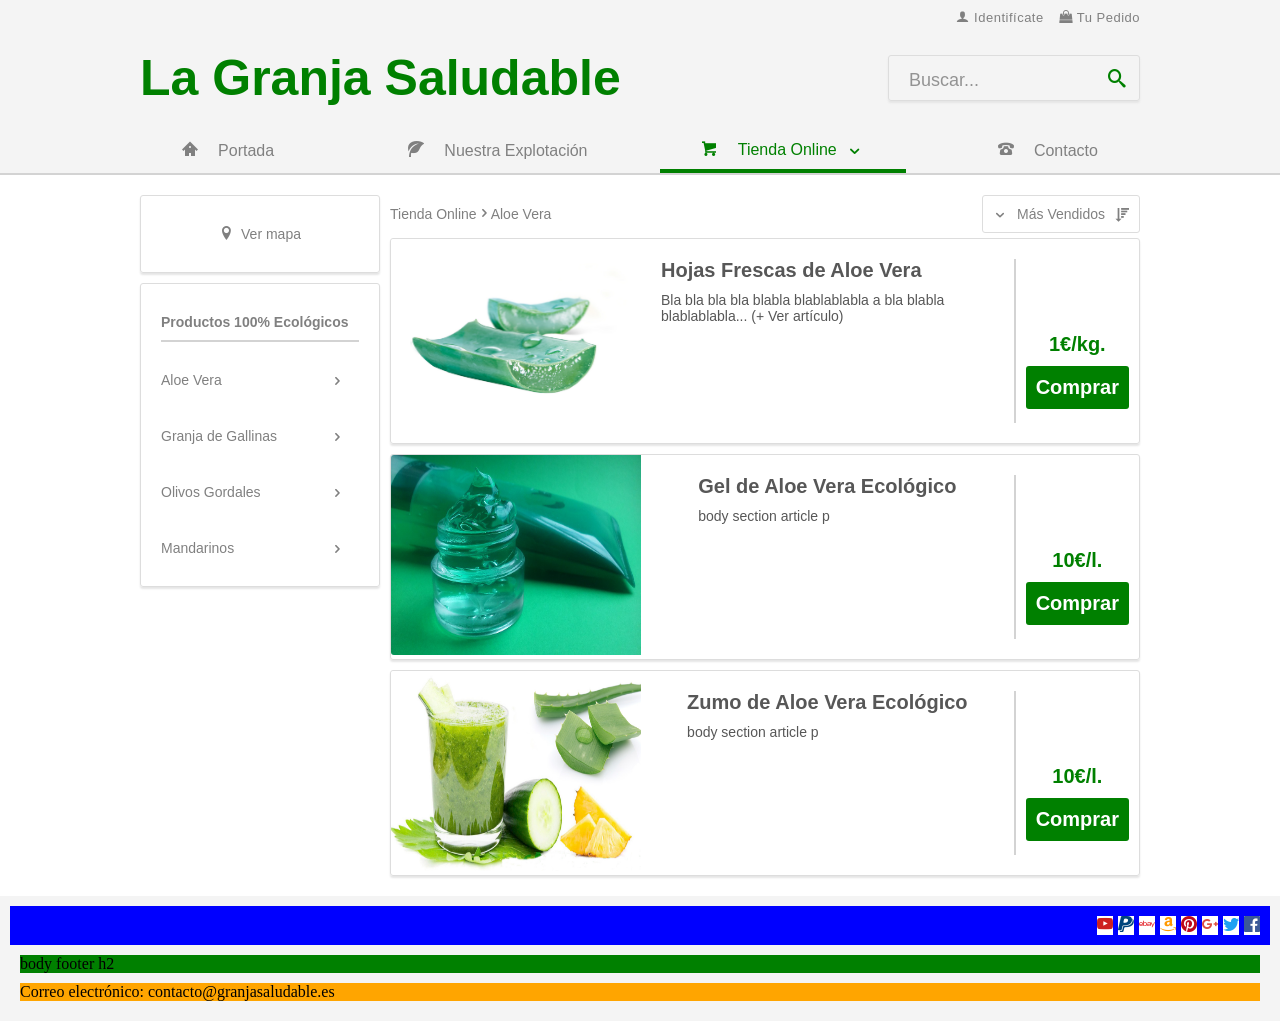
==== commit 199e2872: "Add files via upload" ====
--- a/index.html
+++ b/index.html
@@ -139,9 +139,9 @@
 		<!----EMPIEZA CONTENEDOR CUERPO---->
 		<!--------------------------------->	
 		<div id="contenedorCuerpo">
-			<!---------------------------->
+			<!-------------------------------->
 			<!----INICIO CONTENIDO LATERAL---->
-			<!---------------------------->
+			<!-------------------------------->
 			<div id="contenedorLateral">
 				<aside id="idMapa">
 					<span class="icon-location"></span>Ver mapa
@@ -225,15 +225,17 @@
 					<figure id="idAloeImagenHoja" class="classImagenes">
 						<img src="Imagenes/aloeHoja.jpg" alt="Imagen Hojas Frescas de Aloe Vera" width="250" height="200"/>
 					</figure>
-					<div class="contenedorDatosArticulos"><a href="#">
-						<h3 id="idAloeNombreHoja" class="classAloeNombres">
-						Hojas Frescas de Aloe Vera
-						</h3>
-					
-						<p id="idAloeDescripcionHoja" class="classAloeDescripciones">
-						Bla bla bla bla blabla blablablabla a bla blabla blablablabla... (+ Ver artículo)
-						</p>
-					</a></div>
+					<div class="contenedorDatosArticulos">
+						<a href="#">
+							<h3 id="idAloeNombreHoja" class="classAloeNombres">
+								Hojas Frescas de Aloe Vera
+							</h3>
+						
+							<p id="idAloeDescripcionHoja" class="classAloeDescripciones">
+								Bla bla bla bla blabla blablablabla a bla blabla blablablabla... (+ Ver artículo)
+							</p>
+						</a>
+					</div>
 					
 					<div class="contenedorComprasArticulos">
 						<p id="idAloePrecioHoja" class="classAloePrecios">
--- a/CSS/Diseno_Tienda.css
+++ b/CSS/Diseno_Tienda.css
@@ -99,7 +99,7 @@
 	/****EMPIEZA CONTENEDOR CABECERA****/
 	/***********************************/
 	body div #contenedorCabecera{
-		background-color: darkblue;
+		
 		max-width: 1000px;
 		margin: 0 auto;
 		padding: 0 10px;
@@ -110,13 +110,11 @@
 		body div div #contenedorEsquina{
 			overflow: auto;
 			padding-top: 10px;
-			background-color: brown;
 		}
 			body div div ul .body_div_div_ul_li{
 				float: right;
 				margin-left: 15px;
 				list-style-type: none;
-				background-color: orange;
 			}
 			
 				body div div ul li .body_div_div_ul_li_a{
@@ -125,7 +123,6 @@
 					font:normal normal normal 13px arial;
 					color: #808080;
 					letter-spacing: 0.5px;
-					background-color:yellow;
 				}
 				body div div ul li .body_div_div_ul_li_a:hover{
 					color: black;
@@ -139,7 +136,6 @@
 		/****INICIO HEADER****/
 		/*********************/
 		body div div header{
-			background-color:navajowhite;
 			
 			display: -moz-flex;
 			display: -ms-flex;
@@ -151,7 +147,6 @@
 		}
 
 			body div div header h1{
-				background-color: aquamarine;
 				margin:24px 0;
 					
 					-moz-flex-grow: 0;
@@ -175,7 +170,6 @@
 					font:normal normal bold 50px arial;
 					color: green;
 					letter-spacing: 0;
-					background-color: yellow;
 				}
 
 			body div div header h2{
@@ -189,7 +183,6 @@
 				font:normal normal normal 18px arial;
 				color: #939393;
 				letter-spacing: 0;
-				background-color: white;
 				
 				-moz-flex-grow: 1;
 				-ms-flex-grow: 1;
@@ -212,7 +205,6 @@
 				body div div header h2 #idTextoBuscar{
 					float: left;
 					margin: 14px 0 0 20px;
-					background-color: blue;
 				}
 
 				body div div header h2 a{
@@ -220,7 +212,6 @@
 					float: right;
 					padding: 10px;
 					margin: 3px 3px 2px 0;
-					background-color: blue;
 				}
 		/******************/
 		/****FIN HEADER****/
@@ -237,11 +228,9 @@
 	/******************************/
 	body div div nav{
 		clear: both;
-		background-color: orange;
 	}
 
 	body div div nav #contenedorBarraSuperior{
-		background-color: yellow;
 	}
 	body div div nav div .nav_div_ul{
 		display: -moz-flex;
@@ -252,7 +241,6 @@
 		
 		justify-content:space-between;
 		list-style-type: none;
-		background-color: blue;
 	}
 		#idPortada{
 			min-width: 100px;
@@ -310,7 +298,6 @@
 					width: 162px;
 					margin: 0 auto;
 					
-					background-color: bisque;
 				}
 		#idContacto{
 			min-width: 100px;
@@ -336,7 +323,6 @@
 				font:normal normal normal 16px arial;
 				color: #808080;
 				letter-spacing: 0;
-				background-color:aqua;
 			}
 			body div div nav div .nav_div_ul_li_a:hover{
 				color: black;
@@ -365,7 +351,6 @@
 				width: 230px;
 				border-top:2px solid #D3D3D3;
 				list-style-type: none;
-				background-color:greenyellow;
 			}
 			body div div nav div .nav_div_ul_li:hover ul{
 				visibility: visible;
@@ -386,10 +371,9 @@
 				body div div nav div .contenedorDesplegableSuperior{
 					padding: 10px 0;
 					border:1.5px solid #D3D3D3;
-					background-color: red;
+					background-color: white;
 				}
 					body div div nav div .nav_div_ul_li_ul_li{
-						background-color: orange;
 					}
 						body div div nav div .nav_div_ul_li_ul_li_a{
 							display: block;
@@ -400,7 +384,6 @@
 							letter-spacing: 0;
 							padding: 10px;
 							margin-left: 0.75px;
-							background-color: yellow;
 						}
 						body div div nav div .nav_div_ul_li_ul_li_a:hover{
 							background-color: #EEEEEE;
@@ -422,7 +405,6 @@
 	max-width: 1000px;
 	margin: 10px auto;
 	padding: 0 10px;
-	background-color: red;
 	
 	display: -moz-flex;
 	display: -ms-flex;
@@ -439,7 +421,6 @@
 	body div #contenedorLateral{
 		float: left;
 		width:240px;
-		background-color: orange;
 		
 		-moz-flex-grow: 0;
 		-ms-flex-grow: 0;
@@ -464,7 +445,6 @@
 			font:normal normal normal 14px arial;
 			color: #808080;
 			letter-spacing: 0;
-			background-color: yellow;
 		}
 
 		body div div #idBarraLateral{
@@ -472,7 +452,6 @@
 			border:1.3px solid #DDDDDD;
 			border-radius:3px;
 			box-shadow: 0 2px 2px #E5E5E5;
-			background-color: yellow;
 		}
 			body div div aside #tituloBarraLateral{
 				width: auto;
@@ -483,20 +462,16 @@
 				font:normal normal bold 14px arial;
 				color: #808080;
 				letter-spacing: 0;
-				background-color: blue;
 			}
 
 			body div div aside #contenedorBarraLateral{
-				background-color: purple;
 			}
 			body div div aside div .aside_div_ul{
 				padding: 10px 0;
-				background-color: coral;
 			}
 				body div div aside div ul .aside_div_ul_li{
 					list-style-type: none;
 					padding: 10px 0;
-					background-color: blue;							
 				}
 					body div div aside div ul li .aside_div_ul_li_a{
 					display: block;
@@ -506,7 +481,6 @@
 					font:normal normal normal 14px arial;
 					color: #808080;
 					letter-spacing: 0;
-					background-color:cornflowerblue;
 					}
 					body div div aside div ul li .aside_div_ul_li_a:hover{
 						background-color: #EEEEEE;
@@ -519,10 +493,9 @@
 						margin-top: -47px;
 						margin-left: 238px;
 						border-left: 1.3px solid #DDDDDD;
-						padding-left: 10px;
+						padding-left: 5px;
 						height: 0;
 						width: 240px;
-						background-color:purple;
 						list-style-type: none;
 					}
 					body div div aside div ul .aside_div_ul_li:hover ul{
@@ -545,10 +518,9 @@
 						body div aside div ul li ul .contenedorDesplegableLateral{
 							padding: 10px 0;
 							border:1.5px solid #D3D3D3;
-							background-color: orange;
+							background-color: white;
 						}
 						body div aside div ul li ul .aside_div_ul_li_ul_li{
-							background-color: yellow;
 						}
 							body div aside div ul li ul li .aside_div_ul_li_ul_li_a{
 								display: block;
@@ -558,7 +530,6 @@
 								color: #808080;
 								letter-spacing: 0;
 								padding: 10px;
-								background-color: blue;
 							}
 							body div aside div ul li ul li .aside_div_ul_li_ul_li_a:hover{
 								background-color: #EEEEEE;
@@ -573,7 +544,6 @@
 	/****INICIO CONTENIDO PRINCIPAL****/
 	/**********************************/		
 	body section{
-		background-color:navajowhite;
 		
 		-moz-flex-grow: 1;
 		-ms-flex-grow: 1;
@@ -588,30 +558,29 @@
 		flex-shrink: 1;
 	}
 		body section #idSeccionProductos{
+			float: left;
 			margin:11.3px 0 0 10px;
 			padding:10px 10px 10px 0;
 			font:normal normal normal 14px arial;
 			color: #808080;
-			background-color:yellow;
 		}
 
 		body section #idOrdenarProductos{
-			float:right;
+			float: right;
 			margin:10px 0 5px 10px;
 			padding:10px;
 			font:normal normal normal 14px arial;
 			color: #808080;
 			border:1.3px solid #DDDDDD;
 			border-radius:3px;
-			background-color:yellow;
 		}
 
 		body section article{
+			clear: both;
 			margin:0px 0 10px 10px;
 			border:1.3px solid #DDDDDD;
 			border-radius:3px;
 			box-shadow: 0 2px 2px #E5E5E5;
-			background-color:yellow;
 
 			display: -moz-flex;
 			display: -ms-flex;
@@ -627,27 +596,20 @@
 			box-shadow: 0 4px 4px #DBDBDB;
 		}
 			body section article figure{
-				float:left;
 				margin:0;
 				padding:0;
 				border-radius:3px;
-				background-color:blue;
 			}
 				body section article figure img{
-					float:left;
 					border-radius:3px 0 0 3px;
 					cursor: pointer;
-					background-color:cornflowerblue;
 				}
 
 				.contenedorDatosArticulos a{
 					display: block;
 					text-decoration: none;
-					float:left;
-					width: 280px;
 					margin:20px;
 					color: #575757;
-					background-color:blue;
 				}
 				.contenedorDatosArticulos a:hover{
 					color:black;
@@ -655,52 +617,35 @@
 
 				.contenedorDatosArticulos .classAloeNombres{
 					clear:both;
-					float:left;
-					width: 280px;
 					margin:10px 0;
 					text-align:left;
 					font:normal normal bold 20px arial;
 					letter-spacing: 0;
-					background-color:cornflowerblue;
 				}
 
 				.contenedorDatosArticulos .classAloeDescripciones{
-					clear: both;
-					float:left;
-					width: 280px;
 					margin:10px 0;
 					text-align:left;
 					font:normal normal normal 14px arial;
 					letter-spacing: 0;
-					background-color:cornflowerblue;
 				}
 
 				.contenedorComprasArticulos{
-					float:left;
-					width: 150px;
 					margin:20px 0;
 					padding:10px;
 					border-left: 2px solid #D3D3D3;
-					background-color:blue;
 				}
 
 				.contenedorComprasArticulos .classAloePrecios{
-					clear: both;
-					float:left;
-					width: 150px;
 					margin:64px 0 10px;
 					text-align:center;
 					font:normal normal bold 20px arial;
 					color: green;
 					letter-spacing: 0;
-					background-color:cornflowerblue;
 				}
 				.contenedorComprasArticulos .classAloeComprar a{
 					display: block;
 					text-decoration: none;
-					clear: both;
-					float:left;
-					width: 130px;
 					margin: 0;
 					padding:10px;
 					background-color:green;
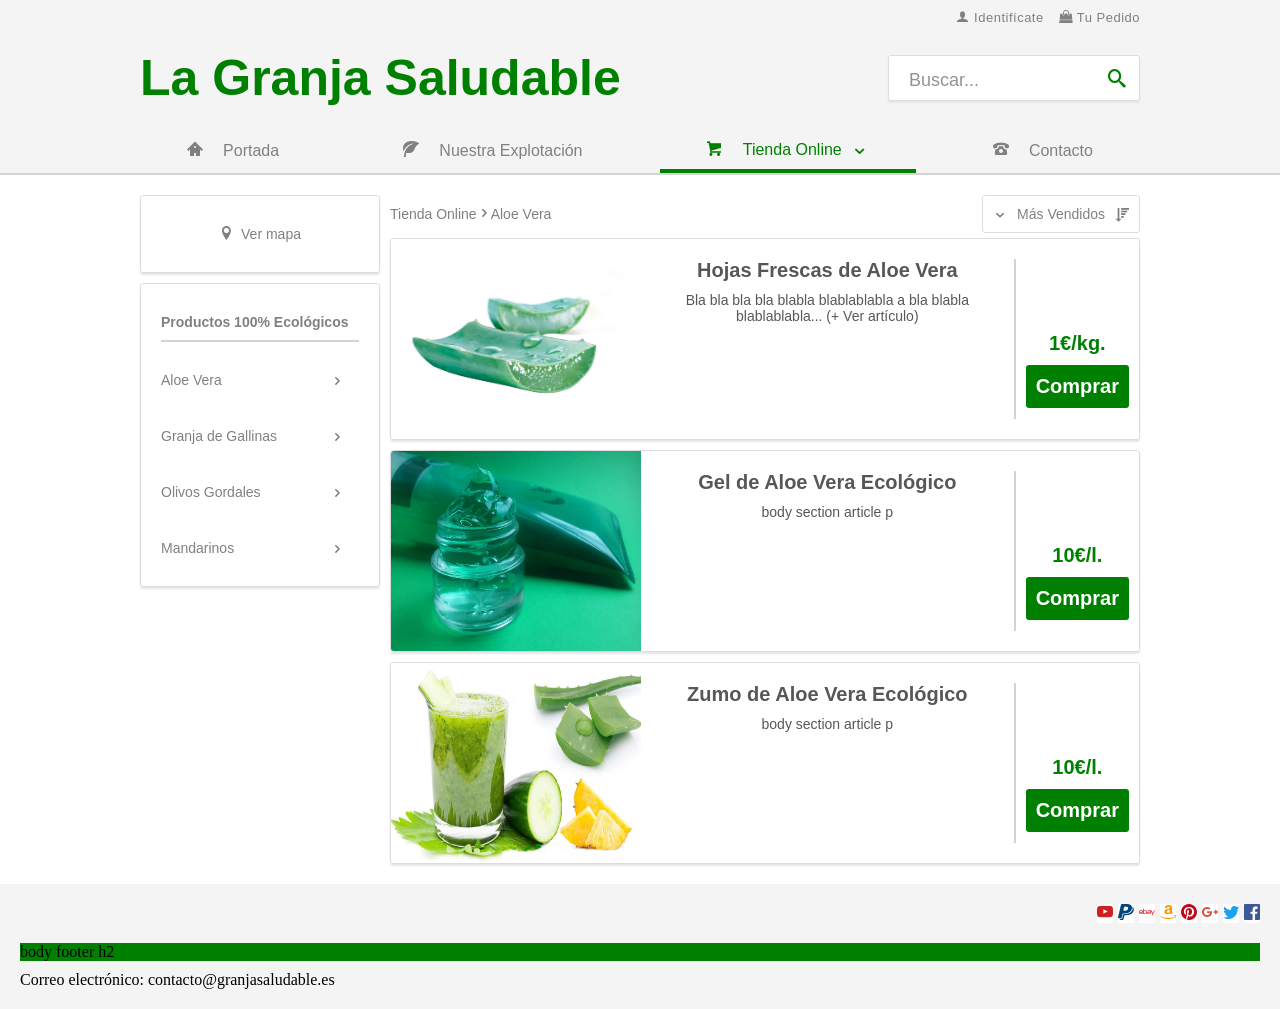
==== commit 74ee5a1b: "Add files via upload" ====
--- a/index.html
+++ b/index.html
@@ -44,6 +44,9 @@
 				<!----EMPIEZA HEADER---->
 				<!---------------------->
 				<header>
+					<div id="menu">
+						<span class="icon-menu"></span>
+					</div>
 					<h1 class="font-effect-putting-green">
 						<a href="#">La Granja Saludable</a>
 					</h1>
@@ -242,9 +245,11 @@
 						1€/kg.
 						</p>
 					
-						<p id="idAloeComprarHoja" class="classAloeComprar"><a href="#">
-						Comprar
-						</a></p>
+						<p id="idAloeComprarHoja" class="classAloeComprar">
+							<a href="#">
+								Comprar
+							</a>
+						</p>
 					</div>
 				</article>
 				
@@ -253,24 +258,28 @@
 						<img src="Imagenes/aloeGel.jpg" alt="Imagen Gel de Aloe Vera" width="250" height="200"/>
 					</figure>
 					
-					<div class="contenedorDatosArticulos"><a href="#">
-						<h3 id="idAloeNombreGel" class="classAloeNombres">
-						Gel de Aloe Vera Ecológico
-						</h3>
-					
-						<p id="idAloeDescripcionGel" class="classAloeDescripciones">
-						body section article p
-						</p>
-					</a></div>
+					<div class="contenedorDatosArticulos">
+						<a href="#">
+							<h3 id="idAloeNombreGel" class="classAloeNombres">
+								Gel de Aloe Vera Ecológico
+							</h3>
+
+							<p id="idAloeDescripcionGel" class="classAloeDescripciones">
+								body section article p
+							</p>
+						</a>
+					</div>
 					
 					<div class="contenedorComprasArticulos">
 						<p id="idAloePrecioGel" class="classAloePrecios">
 						10€/l.
 						</p>
 					
-						<p id="idAloeComprarGel" class="classAloeComprar"><a href="#">
-						Comprar
-						</a></p>
+						<p id="idAloeComprarGel" class="classAloeComprar">
+							<a href="#">
+								Comprar
+							</a>
+						</p>
 					</div>
 				</article>
 				
@@ -279,24 +288,28 @@
 						<img src="Imagenes/aloeJugo.jpg" alt="Imagen Jugo de Aloe Verao" width="250" height="200"/>
 					</figure>
 					
-					<div class="contenedorDatosArticulos"><a href="#">
-						<h3 id="idAloeNombreJugo" class="classAloeNombres">
-						Zumo de Aloe Vera Ecológico
-						</h3>
-					
-						<p id="idAloeDescripcionJugo" class="classAloeDescripciones">
-						body section article p
-						</p>
-					</a></div>
+					<div class="contenedorDatosArticulos">
+						<a href="#">
+							<h3 id="idAloeNombreJugo" class="classAloeNombres">
+								Zumo de Aloe Vera Ecológico
+							</h3>
+					
+							<p id="idAloeDescripcionJugo" class="classAloeDescripciones">
+								body section article p
+							</p>
+						</a>
+					</div>
 					
 					<div class="contenedorComprasArticulos">
 						<p id="idAloePrecioJugo" class="classAloePrecios">
-						10€/l.
-						</p>
-					
-						<p id="idAloeComprarJugo" class="classAloeComprar"><a href="#">	<!--EN ALGÚN MOMENTO-->
-						Comprar											<!--ESTO DEBE SER UNA ETIQUETA BUTTON-->
-						</a></p>
+							10€/l.
+						</p>
+					
+						<p id="idAloeComprarJugo" class="classAloeComprar">	<!--EN ALGÚN MOMENTO-->
+							<a href="#">
+								Comprar								<!--ESTO DEBE SER UNA ETIQUETA BUTTON-->
+							</a>
+						</p>
 					</div>
 				</article>
 			</section>
--- a/CSS/Diseno_Tienda.css
+++ b/CSS/Diseno_Tienda.css
@@ -15,7 +15,7 @@
 							width: 230px;
 							border-top:2px solid #D3D3D3;
 							list-style-type: none;
-							background-color:greenyellow;
+							
 						}
 
 						ul li:hover ul{
@@ -51,7 +51,7 @@
 	padding: 0;
 	font-size: 100%;
  	font-weight: normal;
-	letter-spacing: 0px;
+	letter-spacing: 0;
 	text-decoration: none;
 	color: inherit;
 }
@@ -110,11 +110,13 @@
 		body div div #contenedorEsquina{
 			overflow: auto;
 			padding-top: 10px;
+			
 		}
 			body div div ul .body_div_div_ul_li{
 				float: right;
 				margin-left: 15px;
 				list-style-type: none;
+				
 			}
 			
 				body div div ul li .body_div_div_ul_li_a{
@@ -123,6 +125,7 @@
 					font:normal normal normal 13px arial;
 					color: #808080;
 					letter-spacing: 0.5px;
+					
 				}
 				body div div ul li .body_div_div_ul_li_a:hover{
 					color: black;
@@ -136,6 +139,7 @@
 		/****INICIO HEADER****/
 		/*********************/
 		body div div header{
+			
 			
 			display: -moz-flex;
 			display: -ms-flex;
@@ -146,7 +150,12 @@
 			justify-content:space-between;
 		}
 
+			body div div header #menu{
+				display: none;
+			}
+
 			body div div header h1{
+				
 				margin:24px 0;
 					
 					-moz-flex-grow: 0;
@@ -170,6 +179,7 @@
 					font:normal normal bold 50px arial;
 					color: green;
 					letter-spacing: 0;
+					
 				}
 
 			body div div header h2{
@@ -183,6 +193,7 @@
 				font:normal normal normal 18px arial;
 				color: #939393;
 				letter-spacing: 0;
+				background-color: white;
 				
 				-moz-flex-grow: 1;
 				-ms-flex-grow: 1;
@@ -205,6 +216,7 @@
 				body div div header h2 #idTextoBuscar{
 					float: left;
 					margin: 14px 0 0 20px;
+					
 				}
 
 				body div div header h2 a{
@@ -212,6 +224,7 @@
 					float: right;
 					padding: 10px;
 					margin: 3px 3px 2px 0;
+					
 				}
 		/******************/
 		/****FIN HEADER****/
@@ -228,9 +241,11 @@
 	/******************************/
 	body div div nav{
 		clear: both;
+		
 	}
 
 	body div div nav #contenedorBarraSuperior{
+		
 	}
 	body div div nav div .nav_div_ul{
 		display: -moz-flex;
@@ -241,9 +256,9 @@
 		
 		justify-content:space-between;
 		list-style-type: none;
+		
 	}
 		#idPortada{
-			min-width: 100px;
 			margin-right:30px;
 			
 			-moz-flex-grow: 1;
@@ -259,7 +274,6 @@
 			flex-shrink: 1;
 		}
 		#idExplotacion{
-			min-width: 200px;
 			margin-right:30px;
 			
 			-moz-flex-grow: 1;
@@ -275,7 +289,10 @@
 			flex-shrink: 1;
 		}
 		#idTienda{
+			position: relative;
+			
 			margin-right:30px;
+			border-bottom: 4px solid green;
 			
 			-moz-flex-grow: 1;
 			-ms-flex-grow: 1;
@@ -288,7 +305,6 @@
 			-o-flex-shrink: 1;
 			-webkit-flex-shrink: 1;
 			flex-shrink: 1;
-			border-bottom: 4px solid green;
 		}
 				#arregloCarrito{
 					float: left;
@@ -297,6 +313,7 @@
 					overflow: auto;
 					width: 162px;
 					margin: 0 auto;
+					
 					
 				}
 		#idContacto{
@@ -323,12 +340,12 @@
 				font:normal normal normal 16px arial;
 				color: #808080;
 				letter-spacing: 0;
+				
 			}
 			body div div nav div .nav_div_ul_li_a:hover{
 				color: black;
 			}
 			#idLinkPortada{
-				margin-right:20px;
 				/*Para marcar en su página*/
 			}
 			#idLinkExplotacion{
@@ -339,7 +356,7 @@
 				font:normal normal bold 16px arial;
 			}
 			#idLinkContacto{
-				margin-left:20px;
+				/*Para marcar en su página*/
 			}
 					
 			body div div nav div .nav_div_ul_li_ul{
@@ -348,14 +365,14 @@
 				margin-top: 4px;
 				padding-top: 10px;
 				height: 0;
-				width: 230px;
+				width: 100%;
 				border-top:2px solid #D3D3D3;
 				list-style-type: none;
+				
 			}
 			body div div nav div .nav_div_ul_li:hover ul{
 				visibility: visible;
 				height: 167px;
-				overflow: auto;
 				
 					-moz-transition: 0.3s;
 					-ms-transition: 0.3s;
@@ -372,8 +389,10 @@
 					padding: 10px 0;
 					border:1.5px solid #D3D3D3;
 					background-color: white;
+					
 				}
 					body div div nav div .nav_div_ul_li_ul_li{
+						
 					}
 						body div div nav div .nav_div_ul_li_ul_li_a{
 							display: block;
@@ -384,6 +403,7 @@
 							letter-spacing: 0;
 							padding: 10px;
 							margin-left: 0.75px;
+							
 						}
 						body div div nav div .nav_div_ul_li_ul_li_a:hover{
 							background-color: #EEEEEE;
@@ -406,6 +426,7 @@
 	margin: 10px auto;
 	padding: 0 10px;
 	
+	
 	display: -moz-flex;
 	display: -ms-flex;
 	display: -o-flex;
@@ -421,6 +442,7 @@
 	body div #contenedorLateral{
 		float: left;
 		width:240px;
+		
 		
 		-moz-flex-grow: 0;
 		-ms-flex-grow: 0;
@@ -445,6 +467,7 @@
 			font:normal normal normal 14px arial;
 			color: #808080;
 			letter-spacing: 0;
+			
 		}
 
 		body div div #idBarraLateral{
@@ -452,6 +475,7 @@
 			border:1.3px solid #DDDDDD;
 			border-radius:3px;
 			box-shadow: 0 2px 2px #E5E5E5;
+			
 		}
 			body div div aside #tituloBarraLateral{
 				width: auto;
@@ -462,16 +486,20 @@
 				font:normal normal bold 14px arial;
 				color: #808080;
 				letter-spacing: 0;
+				
 			}
 
 			body div div aside #contenedorBarraLateral{
+				
 			}
 			body div div aside div .aside_div_ul{
 				padding: 10px 0;
+				
 			}
 				body div div aside div ul .aside_div_ul_li{
 					list-style-type: none;
 					padding: 10px 0;
+												
 				}
 					body div div aside div ul li .aside_div_ul_li_a{
 					display: block;
@@ -481,6 +509,7 @@
 					font:normal normal normal 14px arial;
 					color: #808080;
 					letter-spacing: 0;
+					
 					}
 					body div div aside div ul li .aside_div_ul_li_a:hover{
 						background-color: #EEEEEE;
@@ -496,6 +525,7 @@
 						padding-left: 5px;
 						height: 0;
 						width: 240px;
+						
 						list-style-type: none;
 					}
 					body div div aside div ul .aside_div_ul_li:hover ul{
@@ -521,6 +551,7 @@
 							background-color: white;
 						}
 						body div aside div ul li ul .aside_div_ul_li_ul_li{
+							
 						}
 							body div aside div ul li ul li .aside_div_ul_li_ul_li_a{
 								display: block;
@@ -530,6 +561,7 @@
 								color: #808080;
 								letter-spacing: 0;
 								padding: 10px;
+								
 							}
 							body div aside div ul li ul li .aside_div_ul_li_ul_li_a:hover{
 								background-color: #EEEEEE;
@@ -544,6 +576,7 @@
 	/****INICIO CONTENIDO PRINCIPAL****/
 	/**********************************/		
 	body section{
+		
 		
 		-moz-flex-grow: 1;
 		-ms-flex-grow: 1;
@@ -563,6 +596,7 @@
 			padding:10px 10px 10px 0;
 			font:normal normal normal 14px arial;
 			color: #808080;
+			
 		}
 
 		body section #idOrdenarProductos{
@@ -573,6 +607,7 @@
 			color: #808080;
 			border:1.3px solid #DDDDDD;
 			border-radius:3px;
+			
 		}
 
 		body section article{
@@ -581,6 +616,7 @@
 			border:1.3px solid #DDDDDD;
 			border-radius:3px;
 			box-shadow: 0 2px 2px #E5E5E5;
+			
 
 			display: -moz-flex;
 			display: -ms-flex;
@@ -596,13 +632,16 @@
 			box-shadow: 0 4px 4px #DBDBDB;
 		}
 			body section article figure{
+				height: 200px;
 				margin:0;
 				padding:0;
-				border-radius:3px;
+				border-radius:3px 0 0 3px;
+				
 			}
 				body section article figure img{
 					border-radius:3px 0 0 3px;
 					cursor: pointer;
+					
 				}
 
 				.contenedorDatosArticulos a{
@@ -610,6 +649,7 @@
 					text-decoration: none;
 					margin:20px;
 					color: #575757;
+					
 				}
 				.contenedorDatosArticulos a:hover{
 					color:black;
@@ -618,30 +658,34 @@
 				.contenedorDatosArticulos .classAloeNombres{
 					clear:both;
 					margin:10px 0;
-					text-align:left;
+					text-align:center;
 					font:normal normal bold 20px arial;
 					letter-spacing: 0;
+					
 				}
 
 				.contenedorDatosArticulos .classAloeDescripciones{
 					margin:10px 0;
-					text-align:left;
+					text-align:center;
 					font:normal normal normal 14px arial;
 					letter-spacing: 0;
+					
 				}
 
 				.contenedorComprasArticulos{
 					margin:20px 0;
 					padding:10px;
 					border-left: 2px solid #D3D3D3;
+					
 				}
 
 				.contenedorComprasArticulos .classAloePrecios{
-					margin:64px 0 10px;
+					margin:63px 0 10px;
 					text-align:center;
 					font:normal normal bold 20px arial;
 					color: green;
 					letter-spacing: 0;
+					
 				}
 				.contenedorComprasArticulos .classAloeComprar a{
 					display: block;
@@ -673,7 +717,7 @@
 	}
 		body footer ul{
 			overflow: auto;
-			background-color: blue;
+			
 			padding: 10px;
 		}
 			body footer ul li{
@@ -689,7 +733,7 @@
 		}
 
 		body footer p{
-			background-color: orange;
+			
 			margin: 10px;
 		}
 /***************/
@@ -769,25 +813,716 @@
 /********************************/		/*también puedo poner (min-width:) and (max-width: 320px)*/
 /****INICIO DISEÑO RESPONSIVE****/		/*qué es @media only wide*/
 /********************************/
+
+
+/******************************************************************************************************/
+/***************************************EMPIEZA DE 769px A 991px***************************************/
+/******************************************************************************************************/
 @media only screen and (max-width: 991px){
 	/*#idMapa{
 		width: 100%;
 		height: auto;
 	}*/
-	body div div header h1 a{
-		background-color: aquamarine;
+	
+
+	/***********************************/
+	/****EMPIEZA CONTENEDOR CABECERA****/
+	/***********************************/
+		/***************************************/
+		/****INICIO ESQUINA SUPERIOR DERECHA****/
+		/***************************************/
+
+		/************************************/
+		/****FIN ESQUINA SUPERIOR DERECHA****/
+		/************************************/
+
+
+		/*********************/
+		/****INICIO HEADER****/
+		/*********************/
+			body div div header h1{
+				margin:23px 0;
+					
+			}
+				body div div header h1 a{
+					font:normal normal bold 40px arial;
+				}
+
+			body div div header h2{
+				margin: 25px 0;
+				font:normal normal normal 16px arial;
+			}
+
+				body div div header h2 #idTextoBuscar{
+					margin: 12px 0 0 15px;
+				}
+
+				body div div header h2 a{
+					padding: 8px;
+				}
+		/******************/
+		/****FIN HEADER****/
+		/******************/
+
+
+	/******************************/
+	/****EMPIEZA BARRA SUPERIOR****/
+	/******************************/
+		#idPortada{
+			margin-right:30px;
+		}
+		#idExplotacion{
+			margin-right:30px;
+		}
+		#idTienda{
+			margin-right:30px;
+		}
+				#arregloCarrito{
+					float: left;
+				}
+				#arregloCarrito2{
+					overflow: auto;
+					width: 162px;
+					margin: 0 auto;
+				}
+		#idContacto{
+		}
+			body div div nav div .nav_div_ul_li_a{
+				padding:10px;
+				font:normal normal normal 15px arial;
+			}
+			body div div nav div .nav_div_ul_li_ul{
+				margin-top: 4px;
+				padding-top: 10px;
+				height: 0;
+			}
+			body div div nav div .nav_div_ul_li:hover ul{
+				height: 167px;
+			}
+				body div div nav div .contenedorDesplegableSuperior{
+					padding: 10px 0;
+				}
+						body div div nav div .nav_div_ul_li_ul_li_a{
+							font:normal normal normal 14px arial;
+							padding: 10px;
+							margin-left: 0.75px;
+						}
+	/******************************/
+	/****TERMINA BARRA SUPERIOR****/
+	/******************************/
+
+/***********************************/
+/****TERMINA CONTENEDOR CABECERA****/
+/***********************************/
+
+
+/*********************/
+/****INICIO CUERPO****/
+/*********************/
+body #contenedorCuerpo{
+	margin: 10px auto;
+	padding: 0 10px;
+}
+
+	/********************************/
+	/****INICIO CONTENIDO LATERAL****/
+	/********************************/
+	body div #contenedorLateral{
+		width:200px;
 	}
-}
+
+		body div div #idMapa{
+			margin:10px 0 0;
+			padding:30px 10px;
+			font:normal normal normal 14px arial;
+		}
+
+		body div div #idBarraLateral{
+			margin:10px 0;
+		}
+			body div div aside #tituloBarraLateral{
+				width: auto;
+				margin:20px 20px 0;
+				padding:10px 0;
+				text-align:left;
+				font:normal normal bold 14px arial;
+			}
+			body div div aside div .aside_div_ul{
+				padding: 10px 0;
+			}
+				body div div aside div ul .aside_div_ul_li{
+					padding: 10px 0;
+				}
+					body div div aside div ul li .aside_div_ul_li_a{
+					padding:10px 20px;
+					text-align:left;
+					font:normal normal normal 14px arial;
+					}
+									
+					body div div aside div ul li .aside_div_ul_li_ul{
+						margin-top: -47px;
+						margin-left: 198px;
+						padding-left: 5px;
+						height: 0;
+						width: 240px;
+					}
+					body div div aside div ul .aside_div_ul_li:hover ul{
+						height: 131px;
+					}
+						body div aside div ul li ul .contenedorDesplegableLateral{
+							padding: 10px 0;
+						}
+							body div aside div ul li ul li .aside_div_ul_li_ul_li_a{
+								font:normal normal normal 14px arial;
+								padding: 10px;
+							}
+	/********************************/
+	/****FIN CONTENIDO LATERAL****/
+	/********************************/
+
+
+	/**********************************/
+	/****INICIO CONTENIDO PRINCIPAL****/
+	/**********************************/		
+		body section #idSeccionProductos{
+			margin:11.3px 0 0 10px;
+			padding:10px 10px 10px 0;
+			font:normal normal normal 14px arial;
+		}
+
+		body section #idOrdenarProductos{
+			margin:10px 0 5px 10px;
+			padding:10px;
+			font:normal normal normal 14px arial;
+		}
+
+		body section article{
+			margin:0px 0 10px 10px;
+		}
+			body section article figure{
+				height: 180px;
+				margin:0;
+				padding:0;
+				border-radius:3px 0 0 3px;
+			}
+				body section article figure img{
+					border-radius:3px 0 0 3px;
+					width: 220px;
+					height: 180px;
+				}
+
+				.contenedorDatosArticulos a{
+					margin:20px;
+				}
+				.contenedorDatosArticulos .classAloeNombres{
+					margin:10px 0;
+					font:normal normal bold 16px arial;
+				}
+				.contenedorDatosArticulos .classAloeDescripciones{
+					margin:10px 0;
+					font:normal normal normal 14px arial;
+				}
+
+				.contenedorComprasArticulos{
+					margin:20px 0;
+					padding:10px;
+				}
+
+				.contenedorComprasArticulos .classAloePrecios{
+					margin:48px 0 10px;
+					font:normal normal bold 18px arial;
+				}
+				.contenedorComprasArticulos .classAloeComprar a{
+					margin: 0;
+					padding:10px;
+					font:normal normal bold 18px arial;
+				}
+/******************/
+/****FIN CUERPO****/
+/******************/
+
+
+/******************/
+/****INICIO PIE****/
+/******************/
+	body footer{
+		background-color: #F4F4F4;
+		padding: 10px;
+		clear: both;
+	}
+		body footer ul{
+			overflow: auto;
+			
+			padding: 10px;
+		}
+			body footer ul li{
+				float:right;
+				margin-left: 5px;
+				list-style-type: none;
+				background-color:white;
+			}
+
+		body footer h2{
+			background-color: green;
+			margin: 10px;
+		}
+
+		body footer p{
+			
+			margin: 10px;
+		}
+/***************/
+/****FIN PIE****/
+/***************/
+}
+
+/******************************************************************************************************/
+/***************************************TERMINA DE 769px A 991px***************************************/
+/******************************************************************************************************/
+
+
+
+
+
+/******************************************************************************************************/
+/***************************************EMPIEZA DE 601px A 768px***************************************/
+/******************************************************************************************************/
 
 @media only screen and (max-width: 768px){
 	/*#idMapa{
 		width: 100%;
 		height: auto;
 	}*/
-	body div div header h1 a{
-		background-color: orange;
+	body div div header #menu{
+		position: absolute;
+		display: block;
+		left: 40px;
+		top: 40px;
+		font-size: 30px;
+		color: #808080;
 	}
-}
+	
+/******************************/
+/****EMPIEZA FONDO CABECERA****/
+/******************************/
+body #fondoCabecera{
+	position: fixed;
+	margin: 0;
+	width: 100%;
+}
+	
+	/***********************************/
+	/****EMPIEZA CONTENEDOR CABECERA****/
+	/***********************************/
+		/***************************************/
+		/****INICIO ESQUINA SUPERIOR DERECHA****/
+		/***************************************/
+
+		/************************************/
+		/****FIN ESQUINA SUPERIOR DERECHA****/
+		/************************************/
+
+
+		/*********************/
+		/****INICIO HEADER****/
+		/*********************/
+		body div div header{
+			padding: 10px 0;
+			
+			-moz-flex-direction: column;
+			-ms-flex-direction: column;
+			-o-flex-direction: column;
+			-webkit-flex-direction: column;
+			
+			flex-direction: column;
+			align-items: center;
+		}
+			body div div header h1{
+				margin: auto;
+			}
+				body div div header h1 a{
+					padding: 0 10px;
+					font:normal normal bold 40px arial;
+				}
+
+			body div div header h2{
+				max-width: none;
+				margin: 10px 0 0;
+				font:normal normal normal 16px arial;
+				
+				align-self: stretch;
+			}
+
+				body div div header h2 #idTextoBuscar{
+					float: left;
+				}
+
+				body div div header h2 a{
+					float: right;
+					padding: 8px;
+				}
+		/******************/
+		/****FIN HEADER****/
+		/******************/
+
+
+	/******************************/
+	/****EMPIEZA BARRA SUPERIOR****/
+	/******************************/
+	body div div nav{
+		display: none;
+	}
+		#idPortada{
+			margin-right:30px;
+		}
+		#idExplotacion{
+			margin-right:30px;
+		}
+		#idTienda{
+			margin-right:30px;
+		}
+				#arregloCarrito{
+					float: left;
+				}
+				#arregloCarrito2{
+					overflow: auto;
+					width: 162px;
+					margin: 0 auto;
+				}
+		#idContacto{
+		}
+			body div div nav div .nav_div_ul_li_a{
+				padding:10px;
+				font:normal normal normal 15px arial;
+			}
+			body div div nav div .nav_div_ul_li_ul{
+				margin-top: 4px;
+				padding-top: 10px;
+				height: 0;
+			}
+			body div div nav div .nav_div_ul_li:hover ul{
+				height: 167px;
+			}
+				body div div nav div .contenedorDesplegableSuperior{
+					padding: 10px 0;
+				}
+						body div div nav div .nav_div_ul_li_ul_li_a{
+							font:normal normal normal 14px arial;
+							padding: 10px;
+							margin-left: 0.75px;
+						}
+	/******************************/
+	/****TERMINA BARRA SUPERIOR****/
+	/******************************/
+
+/***********************************/
+/****TERMINA CONTENEDOR CABECERA****/
+/***********************************/
+
+
+/*********************/
+/****INICIO CUERPO****/
+/*********************/
+body #contenedorCuerpo{
+	margin: 0 auto 10px;
+	padding: 140px 10px 0;
+}
+
+	/********************************/
+	/****INICIO CONTENIDO LATERAL****/
+	/********************************/
+	body div #contenedorLateral{
+		width:200px;
+		display: none;
+	}
+
+		body div div #idMapa{
+			margin:10px 0 0;
+			padding:30px 10px;
+			font:normal normal normal 14px arial;
+		}
+
+		body div div #idBarraLateral{
+			margin:10px 0;
+		}
+			body div div aside #tituloBarraLateral{
+				width: auto;
+				margin:20px 20px 0;
+				padding:10px 0;
+				text-align:left;
+				font:normal normal bold 14px arial;
+			}
+			body div div aside div .aside_div_ul{
+				padding: 10px 0;
+			}
+				body div div aside div ul .aside_div_ul_li{
+					padding: 10px 0;
+				}
+					body div div aside div ul li .aside_div_ul_li_a{
+					padding:10px 20px;
+					text-align:left;
+					font:normal normal normal 14px arial;
+					}
+									
+					body div div aside div ul li .aside_div_ul_li_ul{
+						margin-top: -47px;
+						margin-left: 198px;
+						padding-left: 5px;
+						height: 0;
+						width: 240px;
+					}
+					body div div aside div ul .aside_div_ul_li:hover ul{
+						height: 131px;
+					}
+						body div aside div ul li ul .contenedorDesplegableLateral{
+							padding: 10px 0;
+						}
+							body div aside div ul li ul li .aside_div_ul_li_ul_li_a{
+								font:normal normal normal 14px arial;
+								padding: 10px;
+							}
+	/********************************/
+	/****FIN CONTENIDO LATERAL****/
+	/********************************/
+
+
+	/**********************************/
+	/****INICIO CONTENIDO PRINCIPAL****/
+	/**********************************/		
+		body section #idSeccionProductos{
+			margin:11.3px 0 0 10px;
+			padding:10px 0 10px 0;
+			font:normal normal normal 14px arial;
+		}
+
+		body section #idOrdenarProductos{
+			margin:10px 0 5px 10px;
+			padding:10px;
+			font:normal normal normal 14px arial;
+		}
+
+		body section article{
+			margin:0px 0 10px 0;
+		}
+			body section article figure{
+				height: 160px;
+				margin:0;
+				padding:0;
+				border-radius:3px 0 0 3px;
+			}
+				body section article figure img{
+					border-radius:3px 0 0 3px;
+					width: 200px;
+					height: 160px;
+				}
+
+				.contenedorDatosArticulos a{
+					margin:20px;
+				}
+				.contenedorDatosArticulos .classAloeNombres{
+					margin:10px 0;
+					font:normal normal bold 16px arial;
+				}
+				.contenedorDatosArticulos .classAloeDescripciones{
+					margin:10px 0;
+					font:normal normal normal 14px arial;
+				}
+
+				.contenedorComprasArticulos{
+					margin:20px 0;
+					padding:10px;
+				}
+
+				.contenedorComprasArticulos .classAloePrecios{
+					margin:28px 0 10px;
+					font:normal normal bold 18px arial;
+				}
+				.contenedorComprasArticulos .classAloeComprar a{
+					margin: 0;
+					padding:10px;
+					font:normal normal bold 18px arial;
+				}
+/******************/
+/****FIN CUERPO****/
+/******************/
+
+
+/******************/
+/****INICIO PIE****/
+/******************/
+	body footer{
+		background-color: #F4F4F4;
+		padding: 10px;
+		clear: both;
+	}
+		body footer ul{
+			overflow: auto;
+			
+			padding: 10px;
+		}
+			body footer ul li{
+				float:right;
+				margin-left: 5px;
+				list-style-type: none;
+				background-color:white;
+			}
+
+		body footer h2{
+			background-color: green;
+			margin: 10px;
+		}
+
+		body footer p{
+			
+			margin: 10px;
+		}
+/***************/
+/****FIN PIE****/
+/***************/
+}
+
+/******************************************************************************************************/
+/***************************************TERMINA DE 601px A 768px***************************************/
+/******************************************************************************************************/
+
+
+
+
+
+/******************************************************************************************************/
+/***************************************EMPIEZA DE 481px A 600px***************************************/
+/******************************************************************************************************/
+@media only screen and (max-width: 600px){
+	
+body div div header h1 a{
+	font:normal normal bold 30px arial;
+}
+	
+	
+	
+	
+	
+	body section article{
+			
+			height: 170px;
+			padding: 0;
+			margin: 10px 0;
+		
+			display: -moz-flex;
+			display: -ms-flex;
+			display: -o-flex;
+			display: -webkit-flex;
+			display: flex;
+		
+			flex-flow: column wrap;
+			justify-content: space-between;
+			align-items: stretch;
+		}
+			body section article figure{
+				background-color:coral;
+				width: 200px;
+				height: 170px;
+				padding: 0;
+				margin: 0;
+			}
+				body section article figure img{
+					
+					
+					width: 200px;
+					height: 170px;
+					padding: 0;
+					margin: 0;
+				}
+
+				.contenedorDatosArticulos{
+					height: 50px;
+					width: 52%;
+					padding: 0;
+					margin: 0;
+					
+					
+					-moz-flex-grow: 1;
+					-ms-flex-grow: 1;
+					-o-flex-grow: 1;
+					-webkit-flex-grow: 1;
+					flex-grow: 1;
+
+					-moz-flex-shrink: 1;
+					-ms-flex-shrink: 1;
+					-o-flex-shrink: 1;
+					-webkit-flex-shrink: 1;
+					flex-shrink: 1;
+					flex-basis: 60%;
+					/*order: 2;*/
+				}
+				.contenedorDatosArticulos a{
+					
+					padding: 0;
+					margin: 10px 0 0 0;
+					
+				}
+				.contenedorDatosArticulos .classAloeNombres{
+					
+					display: block;
+					padding: 0;
+					margin: 0 0 10px;;
+				}
+
+				.contenedorDatosArticulos .classAloeDescripciones{
+					
+					display: block;
+					padding: 0;
+					margin: 0;
+				}
+
+				.contenedorComprasArticulos{
+					
+					height: 50px;
+					width: 52%;
+					padding:0;
+					margin: 0;
+					border-top: 2px solid #D3D3D3;
+					border-left: none;
+					overflow: auto;
+					
+					-moz-flex-grow: 1;
+					-ms-flex-grow: 1;
+					-o-flex-grow: 1;
+					-webkit-flex-grow: 1;
+					flex-grow: 1;
+
+					-moz-flex-shrink: 1;
+					-ms-flex-shrink: 1;
+					-o-flex-shrink: 1;
+					-webkit-flex-shrink: 1;
+					flex-shrink: 1;
+					flex-basis: 25%;
+					
+					/*order: 3;*/
+				}
+
+				.contenedorComprasArticulos .classAloePrecios{
+					float: left;
+					padding: 0;
+					margin: 18px 0 0 20px;
+					font:normal normal bold 14px arial;
+				}
+				.contenedorComprasArticulos .classAloeComprar a{
+					float: right;
+					width: 70px;
+					padding: 10px 40px;
+					margin: 9px 0 0;
+					font:normal normal bold 14px arial;
+				}
+}
+/******************************************************************************************************/
+/***************************************TERMINA DE 481px A 600px***************************************/
+/******************************************************************************************************/
+
+
+
+
+
 
 @media only screen and (max-width: 480px){
 	/*#idMapa{
@@ -795,7 +1530,7 @@
 		height: auto;
 	}*/
 	body div div header h1 a{
-		background-color: blue;
+		background-color: red;
 	}
 }
 
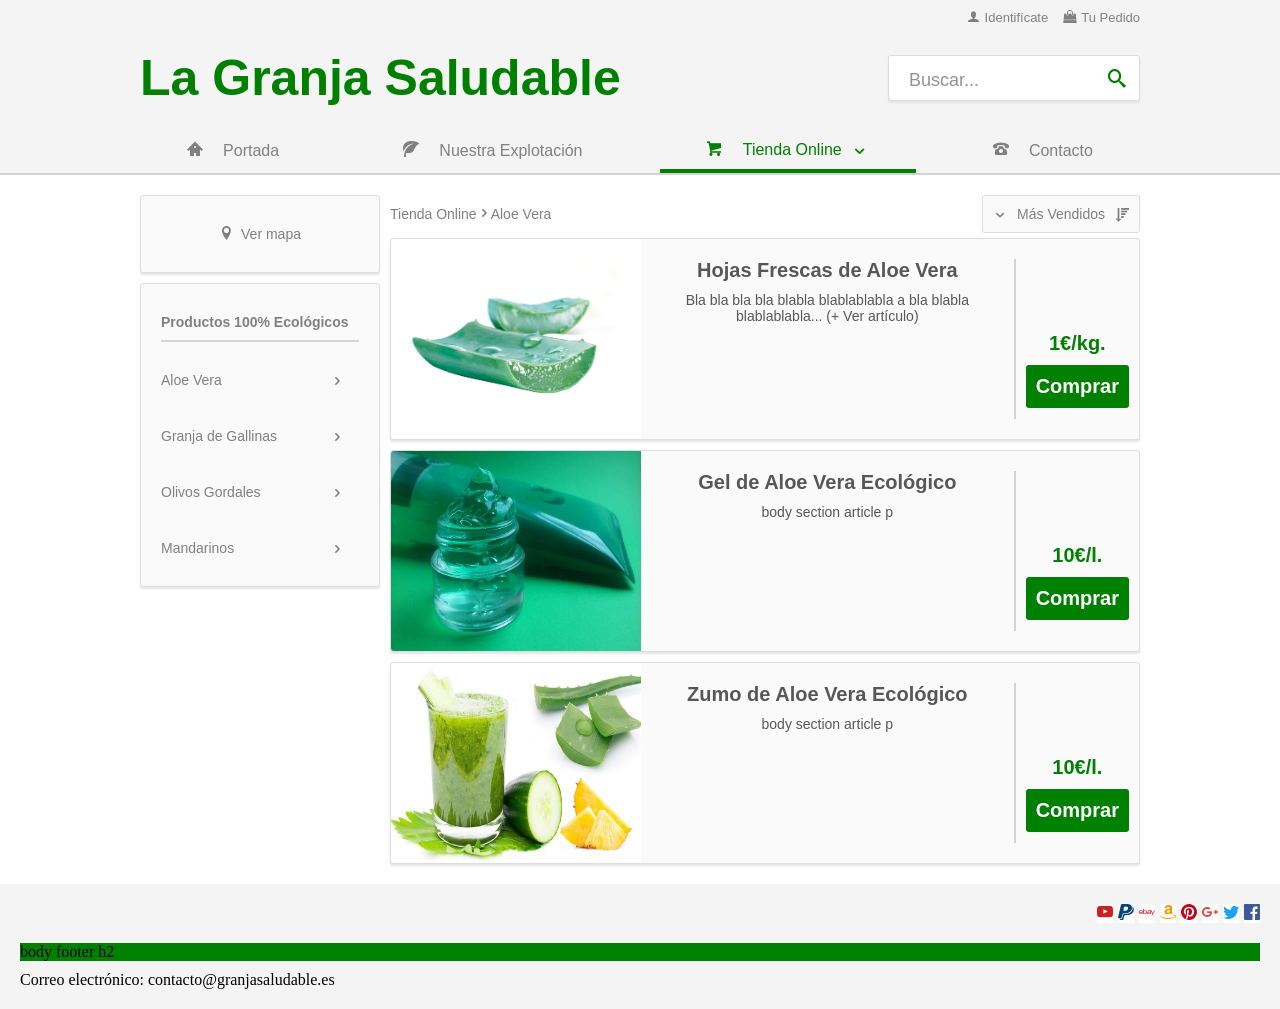
==== commit 994c7b95: "Add files via upload" ====
--- a/index.html
+++ b/index.html
@@ -25,13 +25,15 @@
 				<ul id="contenedorEsquina">
 					<li class="body_div_div_ul_li" id="idBolsa">
 						<a href="#" class="body_div_div_ul_li_a" id="idLinkBolsa">
-							<span class="icon-shopping-bag"></span>Tu Pedido
+							<span class="icon-shopping-bag" id="idIconoEsquina1"></span>
+							<div class="textosEsquina">Tu Pedido</div>
 						</a>
 					</li>
 					
 					<li class="body_div_div_ul_li" id="idIdentificacion">
 						<a href="#" class="body_div_div_ul_li_a" id="idLinkIdentificacion">
-							<span class="icon-user"></span>Identifícate
+							<span class="icon-user" id="idIconoEsquina2"></span>
+							<div class="textosEsquina">Identifícate</div>
 						</a>
 					</li>
 				</ul>
@@ -245,11 +247,9 @@
 						1€/kg.
 						</p>
 					
-						<p id="idAloeComprarHoja" class="classAloeComprar">
-							<a href="#">
-								Comprar
-							</a>
-						</p>
+						<p id="idAloeComprarHoja" class="classAloeComprar"><a href="#">
+						Comprar
+						</a></p>
 					</div>
 				</article>
 				
@@ -258,28 +258,24 @@
 						<img src="Imagenes/aloeGel.jpg" alt="Imagen Gel de Aloe Vera" width="250" height="200"/>
 					</figure>
 					
-					<div class="contenedorDatosArticulos">
-						<a href="#">
-							<h3 id="idAloeNombreGel" class="classAloeNombres">
-								Gel de Aloe Vera Ecológico
-							</h3>
-
-							<p id="idAloeDescripcionGel" class="classAloeDescripciones">
-								body section article p
-							</p>
-						</a>
-					</div>
+					<div class="contenedorDatosArticulos"><a href="#">
+						<h3 id="idAloeNombreGel" class="classAloeNombres">
+						Gel de Aloe Vera Ecológico
+						</h3>
+					
+						<p id="idAloeDescripcionGel" class="classAloeDescripciones">
+						body section article p
+						</p>
+					</a></div>
 					
 					<div class="contenedorComprasArticulos">
 						<p id="idAloePrecioGel" class="classAloePrecios">
 						10€/l.
 						</p>
 					
-						<p id="idAloeComprarGel" class="classAloeComprar">
-							<a href="#">
-								Comprar
-							</a>
-						</p>
+						<p id="idAloeComprarGel" class="classAloeComprar"><a href="#">
+						Comprar
+						</a></p>
 					</div>
 				</article>
 				
@@ -288,28 +284,24 @@
 						<img src="Imagenes/aloeJugo.jpg" alt="Imagen Jugo de Aloe Verao" width="250" height="200"/>
 					</figure>
 					
-					<div class="contenedorDatosArticulos">
-						<a href="#">
-							<h3 id="idAloeNombreJugo" class="classAloeNombres">
-								Zumo de Aloe Vera Ecológico
-							</h3>
-					
-							<p id="idAloeDescripcionJugo" class="classAloeDescripciones">
-								body section article p
-							</p>
-						</a>
-					</div>
+					<div class="contenedorDatosArticulos"><a href="#">
+						<h3 id="idAloeNombreJugo" class="classAloeNombres">
+						Zumo de Aloe Vera Ecológico
+						</h3>
+					
+						<p id="idAloeDescripcionJugo" class="classAloeDescripciones">
+						body section article p
+						</p>
+					</a></div>
 					
 					<div class="contenedorComprasArticulos">
 						<p id="idAloePrecioJugo" class="classAloePrecios">
-							10€/l.
-						</p>
-					
-						<p id="idAloeComprarJugo" class="classAloeComprar">	<!--EN ALGÚN MOMENTO-->
-							<a href="#">
-								Comprar								<!--ESTO DEBE SER UNA ETIQUETA BUTTON-->
-							</a>
-						</p>
+						10€/l.
+						</p>
+					
+						<p id="idAloeComprarJugo" class="classAloeComprar"><a href="#">	<!--EN ALGÚN MOMENTO-->
+						Comprar											<!--ESTO DEBE SER UNA ETIQUETA BUTTON-->
+						</a></p>
 					</div>
 				</article>
 			</section>
--- a/CSS/Diseno_Tienda.css
+++ b/CSS/Diseno_Tienda.css
@@ -130,6 +130,10 @@
 				body div div ul li .body_div_div_ul_li_a:hover{
 					color: black;
 				}
+
+					body div div ul li a .textosEsquina{
+						float: right;
+					}
 		/************************************/
 		/****FIN ESQUINA SUPERIOR DERECHA****/
 		/************************************/
@@ -467,7 +471,7 @@
 			font:normal normal normal 14px arial;
 			color: #808080;
 			letter-spacing: 0;
-			
+			background-color: #FAFAFA;
 		}
 
 		body div div #idBarraLateral{
@@ -475,6 +479,7 @@
 			border:1.3px solid #DDDDDD;
 			border-radius:3px;
 			box-shadow: 0 2px 2px #E5E5E5;
+			background-color: #FAFAFA;
 			
 		}
 			body div div aside #tituloBarraLateral{
@@ -525,6 +530,7 @@
 						padding-left: 5px;
 						height: 0;
 						width: 240px;
+						background-color: white;
 						
 						list-style-type: none;
 					}
@@ -548,7 +554,7 @@
 						body div aside div ul li ul .contenedorDesplegableLateral{
 							padding: 10px 0;
 							border:1.5px solid #D3D3D3;
-							background-color: white;
+							
 						}
 						body div aside div ul li ul .aside_div_ul_li_ul_li{
 							
@@ -607,6 +613,7 @@
 			color: #808080;
 			border:1.3px solid #DDDDDD;
 			border-radius:3px;
+			background-color: #FAFAFA;
 			
 		}
 
@@ -616,6 +623,7 @@
 			border:1.3px solid #DDDDDD;
 			border-radius:3px;
 			box-shadow: 0 2px 2px #E5E5E5;
+			background-color: #FAFAFA;
 			
 
 			display: -moz-flex;
@@ -628,7 +636,6 @@
 		}
 		body section article:hover{
 			border:1.3px solid #CACACA;
-			border-radius:3px;
 			box-shadow: 0 4px 4px #DBDBDB;
 		}
 			body section article figure{
@@ -747,7 +754,6 @@
 /****INICIO ICONOS****/
 /*********************/
 body div div ul li a .icon-user{
-	float: left;		/*SIN FLOAT NO FUNCIONA EL MARGIN-TOP*/
 	margin-right: 5px;
 }
 
@@ -1394,12 +1400,18 @@
 /******************************************************************************************************/
 @media only screen and (max-width: 600px){
 	
-body div div header h1 a{
-	font:normal normal bold 30px arial;
-}
-	
-	
-	
+	body div div header h1 a{
+		font:normal normal bold 30px arial;
+	}
+	
+	body div div header #menu{
+		position: absolute;
+		display: block;
+		left: 40px;
+		top: 36px;
+		font-size: 30px;
+		color: #808080;	
+	}
 	
 	
 	body section article{
@@ -1435,7 +1447,7 @@
 				}
 
 				.contenedorDatosArticulos{
-					height: 50px;
+					background-color: chartreuse;
 					width: 52%;
 					padding: 0;
 					margin: 0;
@@ -1477,7 +1489,6 @@
 
 				.contenedorComprasArticulos{
 					
-					height: 50px;
 					width: 52%;
 					padding:0;
 					margin: 0;
@@ -1522,32 +1533,143 @@
 
 
 
-
-
+/******************************************************************************************************/
+/***************************************EMPIEZA DE 376px A 480px***************************************/
+/******************************************************************************************************/
 @media only screen and (max-width: 480px){
-	/*#idMapa{
-		width: 100%;
-		height: auto;
-	}*/
-	body div div header h1 a{
-		background-color: red;
+	
+		/***************************************/
+		/****INICIO ESQUINA SUPERIOR DERECHA****/
+		/***************************************/	
+	
+			body div div header #menu{
+				left: 40px;
+				top: 10px;
+				font-size: 30px;
+			}
+	
+			body div div ul li a .textosEsquina{
+				display: none;
+			}
+	
+			body div div ul li a #idIconoEsquina1{
+				position: absolute;
+				right: 25px;
+				top: 13px;
+				font-size: 25px;
+			}
+	
+			body div div ul li a #idIconoEsquina2{
+				position: absolute;
+				right: 55px;
+				top: 13px;
+				font-size: 25px;
+			}
+		
+		body div div header{
+			padding-top: 5px;
+		}
+		
+		body div div header h1 a{
+			font-size: 20px
+		}
+	
+body #contenedorCuerpo{
+	margin: 0 auto 10px;
+	padding: 100px 10px 0;
 	}
-}
-
-@media only screen and (max-width: 375px){
-	/*#idMapa{
-		width: 100%;
-		height: auto;
-	}*/
-	body div div header h1 a{
-		background-color: cornflowerblue;
+	body section #idSeccionProductos{
+			/*margin:11.3px 0 0 10px;
+			padding:10px 10px 10px 0;*/
+			font:normal normal normal 12px arial;
+		}
+
+		body section #idOrdenarProductos{
+			/*margin:10px 0 5px 10px;
+			padding:10px;*/
+			font:normal normal normal 12px arial;
+		}
+		body section article{
+			height: 125px;
+			border-radius: 0;
+			background-color: aqua;
 	}
-}
-
-
-
-
-
-
-
-
+			body section article figure{
+				background-color:coral;
+				margin: 5px;
+				width: 100px;
+				height: 100px;
+				border-top-left-radius: 0;
+				border-bottom-left-radius: 0;
+			}
+				body section article figure img{
+					width: 100px;
+					height: 100px;
+					padding: 0;
+					border-top-left-radius: 0;
+					border-bottom-left-radius: 0;
+					margin: 0;
+				}
+				.contenedorDatosArticulos{
+					width: 63%;
+					padding: 0;
+					margin: 0;
+					
+					flex-basis: 60%;
+				}
+				.contenedorDatosArticulos a{
+					
+					padding: 0;
+					margin: 5px 0 0 0;
+				}
+	
+				.contenedorComprasArticulos{
+					width: 63%;
+					
+					flex-basis: 25%;
+				}
+	
+				.contenedorDatosArticulos .classAloeNombres{
+					font:normal normal bold 14px arial;
+				}
+
+				.contenedorDatosArticulos .classAloeDescripciones{
+					font:normal normal normal 12px arial;
+				}
+
+				.contenedorComprasArticulos .classAloePrecios{
+					margin: 11px 0 0 15px;
+					font:normal normal bold 12px arial;
+				}
+				.contenedorComprasArticulos .classAloeComprar a{
+					width: 70px;
+					padding: 5px 30px;
+					margin: 5px 0 0;
+					font:normal normal bold 14px arial;
+				}
+}	
+/******************************************************************************************************/
+/***************************************TERMINA DE 376px A 480px***************************************/
+/******************************************************************************************************/
+
+	@media only screen and (max-width: 375px){
+
+				
+	
+}
+/******************************************************************************************************/
+/***************************************TERMINA DE 376px A 480px***************************************/
+/******************************************************************************************************/
+
+
+
+
+
+
+
+
+
+
+
+
+
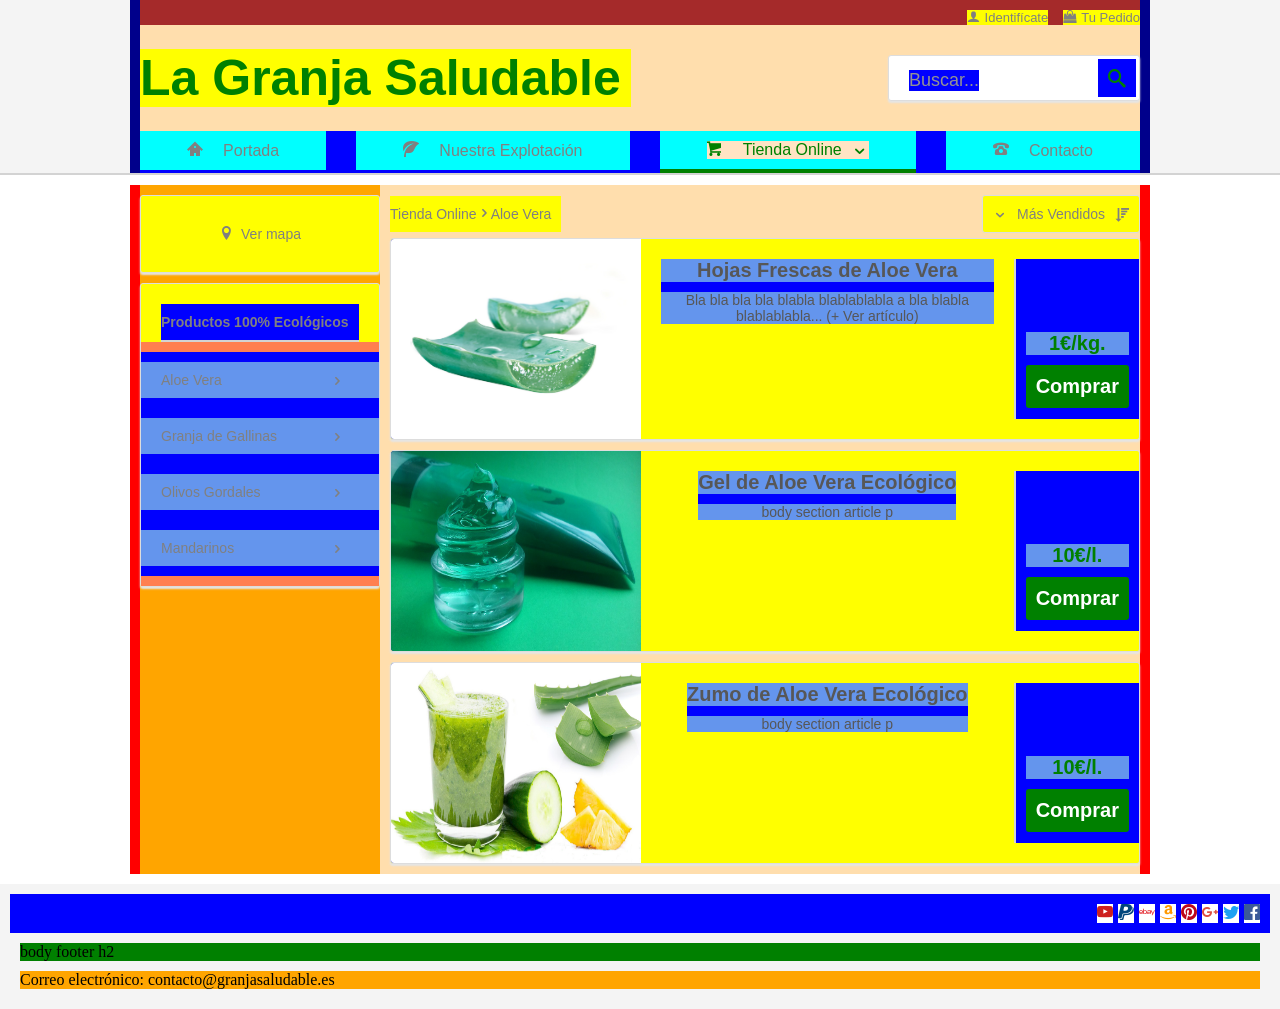
==== commit 05f4e1d2: "Add files via upload" ====
--- a/index.html
+++ b/index.html
@@ -2,12 +2,17 @@
 <html>
 	<head>
 		<meta charset="UTF-8">
-		<title>La Granja Saludable</title>
+		<meta name="Description" content="Tienda Online de Aloe Vera"/>
+		<meta name="Keywords" content="tienda, online, aloe, vera, ecológica, ecológica, venta, comprar, compra, sevilla"/>
+
+		<title>La Granja Saludable - Tienda Online</title>
 
 		<link rel="stylesheet" href="fonts/style.css">
 		<!--<link rel="stylesheet" href="https://fonts.googleapis.com/css?family=Rancho&effect=putting-green">-->
-		<link href="CSS/Diseno_Tienda.css" rel="stylesheet" type="text/css">
+		<link href="CSS/apariencia_tienda.css" rel="stylesheet" type="text/css">
 		<meta name="viewport" content="user-scalable=no, initial-scale=1.0, maximum-scale=1.0, minimum-scale=1.0, zoom=1.0">
+		<script src="jQuery/jquery-3.2.1.js"></script>
+		<script src="funcionamiento_tienda.js"></script>
 	</head>
 
 	<body>
@@ -47,7 +52,9 @@
 				<!---------------------->
 				<header>
 					<div id="menu">
-						<span class="icon-menu"></span>
+						
+							<span class="icon-menu"></span>
+						
 					</div>
 					<h1 class="font-effect-putting-green">
 						<a href="#">La Granja Saludable</a>
--- a/CSS/apariencia_tienda.css
+++ b/CSS/apariencia_tienda.css
@@ -0,0 +1,1673 @@
+@charset "UTF-8";
+/* CSS Document */
+
+					/**********************************/
+					/****INICIO PESTAÑA DESPLEGABLE****/
+					/**********************************/
+						/*ul li ul{
+ESTO HACE					position:absolute;  	ESTO HACE QUE
+QUE NO BAJE LA PÁGINA								NO BAJE LA PÁGINA
+NO PONER NO PONER			display: none;			EL FLUJO NO RESPETA SU ANTERIOR HUECO, DESAPARECE
+							visibility: hidden;		EL FLUJO RESPETA SU ANTERIOR HUECO, SE QUEDA EN BLANCO
+							margin-top: 4px;
+							padding-top: 10px;
+							height: 0;
+							width: 230px;
+							border-top:2px solid #D3D3D3;
+							list-style-type: none;
+							background-color:greenyellow;
+						}
+
+						ul li:hover ul{
+NO PONER NO PONER			display: block;			NO COGE LA TRANSICIÓN
+							visibility: visible;	COGE LA TRANSICIÓN
+							height: 167px; 			HACE BAJAR EL CONTENEDOR
+							overflow: auto; 		HACE BAJAR LAS CASILLAS
+							
+								-moz-transition: 0.3s;
+								-ms-transition: 0.3s;
+								-o-transition: 0.3s;
+								-webkit-transition: 0.3s;
+								transition: 0.3s;
+										
+								-moz-transition-delay: 0.5s;
+								-ms-transition-delay: 0.5s;
+								-o-transition-delay: 0.5s;
+								-webkit-transition-delay: 0.5s;
+								transition-delay: 0.5s;
+						}*/
+					/*******************************/
+					/****FIN PESTAÑA DESPLEGABLE****/
+					/*******************************/
+
+
+/**************************/
+/****INICIO DE MI RESET****/
+/**************************/
+*{
+	border-collapse: collapse;
+	border-spacing: 0;
+	margin: 0;
+	padding: 0;
+	font-size: 100%;
+ 	font-weight: normal;
+	letter-spacing: 0;
+	text-decoration: none;
+	color: inherit;
+}
+/*************************/
+/****FINAL DE MI RESET****/		/*(AÑADIR RESET PARA VINCULOS LOVE HATE)*/
+/*************************/
+
+
+body{
+	/*PARA USAR IMÁGENES DE FONDO: background:url(blablabla.png) no-repeat right top;*/
+	/*display: block;		OBLIGATORIO PARA APLICAR PADDING A LOS <a>
+	text-decoration: none;
+	position:relative;
+	overflow: auto;
+	clear:right;
+	float:right;
+	width: 400px;
+	height: 50px;
+	margin:0; 
+	padding:0; ESTO AQUÍ NO ME HACE NADA*/
+	background-color:white;
+	/*border:1.3px solid #DDDDDD;
+	border-radius:3px;
+	box-shadow: 0 2px 2px #E5E5E5;*/
+
+	/*display: block;
+	text-decoration: none;
+	list-style-type: none;
+	text-align: center;
+	font:italic normal bold 20px arial;
+	color: rebeccapurple;
+	letter-spacing: 0;
+	cursor: pointer;*/
+}
+
+
+/******************************/
+/****EMPIEZA FONDO CABECERA****/
+/******************************/
+body #fondoCabecera{
+	border-bottom: 2px solid #D3D3D3;
+	background-color: #F4F4F4;
+}
+	/***********************************/
+	/****EMPIEZA CONTENEDOR CABECERA****/
+	/***********************************/
+	body div #contenedorCabecera{
+		background-color: darkblue;
+		max-width: 1000px;
+		margin: 0 auto;
+		padding: 0 10px;
+	}
+		/***************************************/
+		/****INICIO ESQUINA SUPERIOR DERECHA****/
+		/***************************************/
+		body div div #contenedorEsquina{
+			overflow: auto;
+			padding-top: 10px;
+			background-color: brown;
+		}
+			body div div ul .body_div_div_ul_li{
+				float: right;
+				margin-left: 15px;
+				list-style-type: none;
+				background-color: orange;
+			}
+			
+				body div div ul li .body_div_div_ul_li_a{
+					display: block;
+					text-align:center;
+					font:normal normal normal 13px arial;
+					color: #808080;
+					letter-spacing: 0.5px;
+					background-color:yellow;
+				}
+				body div div ul li .body_div_div_ul_li_a:hover{
+					color: black;
+				}
+
+					body div div ul li a .textosEsquina{
+						float: right;
+					}
+		/************************************/
+		/****FIN ESQUINA SUPERIOR DERECHA****/
+		/************************************/
+
+
+		/*********************/
+		/****INICIO HEADER****/
+		/*********************/
+		body div div header{
+			background-color:navajowhite;
+			
+			display: -moz-flex;
+			display: -ms-flex;
+			display: -o-flex;
+			display: -webkit-flex;
+			display: flex;
+			
+			justify-content:space-between;
+		}
+
+			body div div header #menu{
+				display: none;
+				cursor: pointer;
+			}
+
+			body div div header h1{
+				background-color: aquamarine;
+				margin:24px 0;
+					
+					-moz-flex-grow: 0;
+					-ms-flex-grow: 0;
+					-o-flex-grow: 0;
+					-webkit-flex-grow: 0;
+					flex-grow: 0;
+					
+					-moz-flex-shrink: 0;
+					-ms-flex-shrink: 0;
+					-o-flex-shrink: 0;
+					-webkit-flex-shrink: 0;
+					flex-shrink: 0;
+			}
+
+				body div div header h1 a{
+					display: block;
+					text-decoration: none;
+					padding:0 10px 0 0;
+					text-align: left;
+					font:normal normal bold 50px arial;
+					color: green;
+					letter-spacing: 0;
+					background-color: yellow;
+				}
+
+			body div div header h2{
+				overflow: auto;
+				max-width: 250px;
+				margin: 30px 0;
+				border:1.3px solid #DDDDDD;
+				border-radius:3px;
+				box-shadow: 0 2px 2px #E5E5E5;
+				text-align:left;
+				font:normal normal normal 18px arial;
+				color: #939393;
+				letter-spacing: 0;
+				background-color: white;
+				
+				-moz-flex-grow: 1;
+				-ms-flex-grow: 1;
+				-o-flex-grow: 1;
+				-webkit-flex-grow: 1;
+				flex-grow: 1;
+				
+				-moz-flex-shrink: 1;
+				-ms-flex-shrink: 1;
+				-o-flex-shrink: 1;
+				-webkit-flex-shrink: 1;
+				flex-shrink: 1;
+			}
+			body div div header h2:hover{
+				border:1.3px solid #D3D3D3;
+				box-shadow: 0 4px 4px #DBDBDB;
+				cursor:text;
+			}
+
+				body div div header h2 #idTextoBuscar{
+					float: left;
+					margin: 14px 0 0 20px;
+					background-color: blue;
+				}
+
+				body div div header h2 a{
+					display: block;
+					float: right;
+					padding: 10px;
+					margin: 3px 3px 2px 0;
+					background-color: blue;
+				}
+		/******************/
+		/****FIN HEADER****/
+		/******************/
+
+		/***********************************/
+		/****TERMINA CONTENEDOR CABECERA****/
+		/***********************************/
+
+
+
+	/******************************/
+	/****EMPIEZA BARRA SUPERIOR****/
+	/******************************/
+	body div div nav{
+		clear: both;
+		background-color: orange;
+	}
+
+	body div div nav #contenedorBarraSuperior{
+		background-color: yellow;
+	}
+	body div div nav div .nav_div_ul{
+		display: -moz-flex;
+		display: -ms-flex;
+		display: -o-flex;
+		display: -webkit-flex;
+		display: flex;
+		
+		justify-content:space-between;
+		list-style-type: none;
+		background-color: blue;
+	}
+		#idPortada{
+			margin-right:30px;
+			
+			-moz-flex-grow: 1;
+			-ms-flex-grow: 1;
+			-o-flex-grow: 1;
+			-webkit-flex-grow: 1;
+			flex-grow: 1;
+			
+			-moz-flex-shrink: 1;
+			-ms-flex-shrink: 1;
+			-o-flex-shrink: 1;
+			-webkit-flex-shrink: 1;
+			flex-shrink: 1;
+		}
+		#idExplotacion{
+			margin-right:30px;
+			
+			-moz-flex-grow: 1;
+			-ms-flex-grow: 1;
+			-o-flex-grow: 1;
+			-webkit-flex-grow: 1;
+			flex-grow: 1;
+			
+			-moz-flex-shrink: 1;
+			-ms-flex-shrink: 1;
+			-o-flex-shrink: 1;
+			-webkit-flex-shrink: 1;
+			flex-shrink: 1;
+		}
+		#idTienda{
+			position: relative;
+			background-color: brown;
+			margin-right:30px;
+			border-bottom: 4px solid green;
+			
+			-moz-flex-grow: 1;
+			-ms-flex-grow: 1;
+			-o-flex-grow: 1;
+			-webkit-flex-grow: 1;
+			flex-grow: 1;
+			
+			-moz-flex-shrink: 1;
+			-ms-flex-shrink: 1;
+			-o-flex-shrink: 1;
+			-webkit-flex-shrink: 1;
+			flex-shrink: 1;
+		}
+				#arregloCarrito{
+					float: left;
+				}
+				#arregloCarrito2{
+					overflow: auto;
+					width: 162px;
+					margin: 0 auto;
+					
+					background-color: bisque;
+				}
+		#idContacto{
+			min-width: 100px;
+			
+			-moz-flex-grow: 1;
+			-ms-flex-grow: 1;
+			-o-flex-grow: 1;
+			-webkit-flex-grow: 1;
+			flex-grow: 1;
+			
+			-moz-flex-shrink: 1;
+			-ms-flex-shrink: 1;
+			-o-flex-shrink: 1;
+			-webkit-flex-shrink: 1;
+			flex-shrink: 1;
+		}
+			body div div nav div .nav_div_ul_li_a{
+				display: block;
+				overflow: auto;
+				text-decoration: none;
+				padding:10px;
+				text-align:center;
+				font:normal normal normal 16px arial;
+				color: #808080;
+				letter-spacing: 0;
+				background-color:aqua;
+			}
+			body div div nav div .nav_div_ul_li_a:hover{
+				color: black;
+			}
+			#idLinkPortada{
+				/*Para marcar en su página*/
+			}
+			#idLinkExplotacion{
+				/*Para marcar en su página*/
+			}
+			#idLinkTienda{
+				color: green;
+				font:normal normal bold 16px arial;
+			}
+			#idLinkContacto{
+				/*Para marcar en su página*/
+			}
+					
+			body div div nav div .nav_div_ul_li_ul{
+				position:absolute;
+				visibility: hidden;
+				margin-top: 4px;
+				padding-top: 10px;
+				height: 0;
+				width: 100%;
+				border-top:2px solid #D3D3D3;
+				list-style-type: none;
+				background-color:greenyellow;
+			}
+			body div div nav div .nav_div_ul_li:hover ul{
+				visibility: visible;
+				height: 167px;
+				
+					-moz-transition: 0.3s;
+					-ms-transition: 0.3s;
+					-o-transition: 0.3s;
+					-webkit-transition: 0.3s;
+					transition: 0.3s;
+					-moz-transition-delay: 0.5s;
+					-ms-transition-delay: 0.5s;
+					-o-transition-delay: 0.5s;
+					-webkit-transition-delay: 0.5s;
+					transition-delay: 0.5s;
+			}
+				body div div nav div .contenedorDesplegableSuperior{
+					padding: 10px 0;
+					border:1.5px solid #D3D3D3;
+					background-color: red;
+				}
+					body div div nav div .nav_div_ul_li_ul_li{
+						background-color: orange;
+					}
+						body div div nav div .nav_div_ul_li_ul_li_a{
+							display: block;
+							text-decoration: none;
+							text-align:center;
+							font:normal normal normal 14px arial;
+							color: #808080;
+							letter-spacing: 0;
+							padding: 10px;
+							margin-left: 0.75px;
+							background-color: yellow;
+						}
+						body div div nav div .nav_div_ul_li_ul_li_a:hover{
+							background-color: #EEEEEE;
+							color: black;
+						}
+	/******************************/
+	/****TERMINA BARRA SUPERIOR****/
+	/******************************/
+
+/******************************/
+/****TERMINA FONDO CABECERA****/
+/******************************/
+
+
+/*********************/
+/****INICIO CUERPO****/
+/*********************/
+body #contenedorCuerpo{
+	max-width: 1000px;
+	margin: 10px auto;
+	padding: 0 10px;
+	background-color: red;
+	
+	display: -moz-flex;
+	display: -ms-flex;
+	display: -o-flex;
+	display: -webkit-flex;
+	display: flex;
+	
+	justify-content:space-between;
+}
+
+	/********************************/
+	/****INICIO CONTENIDO LATERAL****/
+	/********************************/
+	body div #contenedorLateral{
+		float: left;
+		width:240px;
+		background-color: orange;
+		
+		-moz-flex-grow: 0;
+		-ms-flex-grow: 0;
+		-o-flex-grow: 0;
+		-webkit-flex-grow: 0;
+		flex-grow: 0;
+		
+		-moz-flex-shrink: 0;
+		-ms-flex-shrink: 0;
+		-o-flex-shrink: 0;
+		-webkit-flex-shrink: 0;
+		flex-shrink: 0;
+	}
+
+		body div div #idMapa{
+			margin:10px 0 0;
+			padding:30px 10px;
+			border:1.3px solid #DDDDDD;
+			border-radius:3px;
+			box-shadow: 0 2px 2px #E5E5E5;
+			text-align:center;
+			font:normal normal normal 14px arial;
+			color: #808080;
+			letter-spacing: 0;
+			background-color: yellow;
+		}
+
+		body div div #idBarraLateral{
+			margin:10px 0;
+			border:1.3px solid #DDDDDD;
+			border-radius:3px;
+			box-shadow: 0 2px 2px #E5E5E5;
+			background-color: yellow;
+		}
+			body div div aside #tituloBarraLateral{
+				width: auto;
+				margin:20px 20px 0;
+				padding:10px 0;
+				border-bottom: 2px solid #D3D3D3;
+				text-align:left;
+				font:normal normal bold 14px arial;
+				color: #808080;
+				letter-spacing: 0;
+				background-color: blue;
+			}
+
+			body div div aside #contenedorBarraLateral{
+				background-color: purple;
+			}
+			body div div aside div .aside_div_ul{
+				padding: 10px 0;
+				background-color: coral;
+			}
+				body div div aside div ul .aside_div_ul_li{
+					list-style-type: none;
+					padding: 10px 0;
+					background-color: blue;							
+				}
+					body div div aside div ul li .aside_div_ul_li_a{
+					display: block;
+					text-decoration: none;
+					padding:10px 20px;
+					text-align:left;
+					font:normal normal normal 14px arial;
+					color: #808080;
+					letter-spacing: 0;
+					background-color:cornflowerblue;
+					}
+					body div div aside div ul li .aside_div_ul_li_a:hover{
+						background-color: #EEEEEE;
+						color: black;
+					}
+									
+					body div div aside div ul li .aside_div_ul_li_ul{
+						position:absolute;
+						visibility: hidden;
+						margin-top: -47px;
+						margin-left: 238px;
+						border-left: 1.3px solid #DDDDDD;
+						padding-left: 5px;
+						height: 0;
+						width: 240px;
+						background-color:purple;
+						list-style-type: none;
+					}
+					body div div aside div ul .aside_div_ul_li:hover ul{
+						visibility: visible;
+						height: 131px;
+						overflow: auto;
+						
+							-moz-transition: 0.3s;
+							-ms-transition: 0.3s;
+							-o-transition: 0.3s;
+							-webkit-transition: 0.3s;
+							transition: 0.3s;
+							-moz-transition-delay: 0.5s;
+							-ms-transition-delay: 0.5s;
+							-o-transition-delay: 0.5s;
+							-webkit-transition-delay: 0.5s;
+							transition-delay: 0.5s;
+					}
+
+						body div aside div ul li ul .contenedorDesplegableLateral{
+							padding: 10px 0;
+							border:1.5px solid #D3D3D3;
+							background-color: orange;
+						}
+						body div aside div ul li ul .aside_div_ul_li_ul_li{
+							background-color: yellow;
+						}
+							body div aside div ul li ul li .aside_div_ul_li_ul_li_a{
+								display: block;
+								text-decoration: none;
+								text-align:center;
+								font:normal normal normal 14px arial;
+								color: #808080;
+								letter-spacing: 0;
+								padding: 10px;
+								background-color: blue;
+							}
+							body div aside div ul li ul li .aside_div_ul_li_ul_li_a:hover{
+								background-color: #EEEEEE;
+								color: black;
+							}
+	/********************************/
+	/****FIN CONTENIDO LATERAL****/
+	/********************************/
+
+
+	/**********************************/
+	/****INICIO CONTENIDO PRINCIPAL****/
+	/**********************************/		
+	body section{
+		background-color:navajowhite;
+		
+		-moz-flex-grow: 1;
+		-ms-flex-grow: 1;
+		-o-flex-grow: 1;
+		-webkit-flex-grow: 1;
+		flex-grow: 1;
+		
+		-moz-flex-shrink: 1;
+		-ms-flex-shrink: 1;
+		-o-flex-shrink: 1;
+		-webkit-flex-shrink: 1;
+		flex-shrink: 1;
+	}
+		body section #idSeccionProductos{
+			float: left;
+			margin:11.3px 0 0 10px;
+			padding:10px 10px 10px 0;
+			font:normal normal normal 14px arial;
+			color: #808080;
+			background-color:yellow;
+		}
+
+		body section #idOrdenarProductos{
+			float: right;
+			margin:10px 0 5px 10px;
+			padding:10px;
+			font:normal normal normal 14px arial;
+			color: #808080;
+			border:1.3px solid #DDDDDD;
+			border-radius:3px;
+			background-color:yellow;
+		}
+
+		body section article{
+			clear: both;
+			margin:0px 0 10px 10px;
+			border:1.3px solid #DDDDDD;
+			border-radius:3px;
+			box-shadow: 0 2px 2px #E5E5E5;
+			background-color:yellow;
+
+			display: -moz-flex;
+			display: -ms-flex;
+			display: -o-flex;
+			display: -webkit-flex;
+			display: flex;
+
+			justify-content:space-between;
+		}
+		body section article:hover{
+			border:1.3px solid #CACACA;
+			box-shadow: 0 4px 4px #DBDBDB;
+		}
+			body section article figure{
+				height: 200px;
+				margin:0;
+				padding:0;
+				border-radius:3px 0 0 3px;
+				background-color:blue;
+			}
+				body section article figure img{
+					border-radius:3px 0 0 3px;
+					cursor: pointer;
+					background-color:cornflowerblue;
+				}
+
+				.contenedorDatosArticulos a{
+					display: block;
+					text-decoration: none;
+					margin:20px;
+					color: #575757;
+					background-color:blue;
+				}
+				.contenedorDatosArticulos a:hover{
+					color:black;
+				}
+
+				.contenedorDatosArticulos .classAloeNombres{
+					clear:both;
+					margin:10px 0;
+					text-align:center;
+					font:normal normal bold 20px arial;
+					letter-spacing: 0;
+					background-color:cornflowerblue;
+				}
+
+				.contenedorDatosArticulos .classAloeDescripciones{
+					margin:10px 0;
+					text-align:center;
+					font:normal normal normal 14px arial;
+					letter-spacing: 0;
+					background-color:cornflowerblue;
+				}
+
+				.contenedorComprasArticulos{
+					margin:20px 0;
+					padding:10px;
+					border-left: 2px solid #D3D3D3;
+					background-color:blue;
+				}
+
+				.contenedorComprasArticulos .classAloePrecios{
+					margin:63px 0 10px;
+					text-align:center;
+					font:normal normal bold 20px arial;
+					color: green;
+					letter-spacing: 0;
+					background-color:cornflowerblue;
+				}
+				.contenedorComprasArticulos .classAloeComprar a{
+					display: block;
+					text-decoration: none;
+					margin: 0;
+					padding:10px;
+					background-color:green;
+					border-radius:3px;
+					text-align:center;
+					font:normal normal bold 20px arial;
+					color: white;
+					letter-spacing: 0;
+				}
+				.contenedorComprasArticulos .classAloeComprar a:hover{
+					background-color: #005A00;
+				}
+/******************/
+/****FIN CUERPO****/
+/******************/
+
+
+/******************/
+/****INICIO PIE****/
+/******************/
+	body footer{
+		background-color: #F4F4F4;
+		padding: 10px;
+		clear: both;
+	}
+		body footer ul{
+			overflow: auto;
+			background-color: blue;
+			padding: 10px;
+		}
+			body footer ul li{
+				float:right;
+				margin-left: 5px;
+				list-style-type: none;
+				background-color:white;
+			}
+
+		body footer h2{
+			background-color: green;
+			margin: 10px;
+		}
+
+		body footer p{
+			background-color: orange;
+			margin: 10px;
+		}
+/***************/
+/****FIN PIE****/
+/***************/
+
+
+
+
+/*********************/
+/****INICIO ICONOS****/
+/*********************/
+body div div ul li a .icon-user{
+	margin-right: 5px;
+}
+
+body div div ul li a .icon-shopping-bag{
+	margin-right: 5px;
+}
+
+body div header h2 a .icon-search{
+	float: right;
+	color: green;
+}
+
+body div nav div ul li a .icon-home2{
+	margin-right: 20px;
+}
+
+
+body div nav div ul li a .icon-shopping-cart{
+	margin-right: 20px;
+	float: left;
+}
+
+body div nav div ul li a .icon-chevron-down{
+	display: block;
+	float: left;
+	margin-top: 2px;
+	margin-left: 10px;
+}
+
+body div nav div ul li a .icon-leaf{
+	margin-right: 20px;
+}
+
+body div nav div ul li a .icon-old-phone{
+	margin-right: 20px;
+}
+body div div #idMapa .icon-location{
+	margin-right: 8px;
+}
+body div div aside ul li a .icon-chevron-right{
+	float: right;
+	margin-top: 2px;
+	margin-right: 15px;
+}
+
+body section #idOrdenarProductos .icon-chevron-down{
+	float: left;
+	margin-top: 2px;
+	margin-right: 10px;
+}
+
+body section #idOrdenarProductos .icon-sort-amount-desc{
+	float: right;
+	margin-top: 2px;
+	margin-left: 10px;
+}
+/******************/
+/****FIN ICONOS****/
+/******************/
+
+
+
+/********************************/		/*también puedo poner (min-width:) and (max-width: 320px)*/
+/****INICIO DISEÑO RESPONSIVE****/		/*qué es @media only wide*/
+/********************************/
+
+
+/******************************************************************************************************/
+/***************************************EMPIEZA DE 769px A 991px***************************************/
+/******************************************************************************************************/
+@media only screen and (max-width: 991px){
+	/*#idMapa{
+		width: 100%;
+		height: auto;
+	}*/
+	
+
+	/***********************************/
+	/****EMPIEZA CONTENEDOR CABECERA****/
+	/***********************************/
+		/***************************************/
+		/****INICIO ESQUINA SUPERIOR DERECHA****/
+		/***************************************/
+
+		/************************************/
+		/****FIN ESQUINA SUPERIOR DERECHA****/
+		/************************************/
+
+
+		/*********************/
+		/****INICIO HEADER****/
+		/*********************/
+			body div div header h1{
+				margin:23px 0;
+					
+			}
+				body div div header h1 a{
+					font:normal normal bold 40px arial;
+				}
+
+			body div div header h2{
+				margin: 25px 0;
+				font:normal normal normal 16px arial;
+			}
+
+				body div div header h2 #idTextoBuscar{
+					margin: 12px 0 0 15px;
+				}
+
+				body div div header h2 a{
+					padding: 8px;
+				}
+		/******************/
+		/****FIN HEADER****/
+		/******************/
+
+
+	/******************************/
+	/****EMPIEZA BARRA SUPERIOR****/
+	/******************************/
+		#idPortada{
+			margin-right:30px;
+		}
+		#idExplotacion{
+			margin-right:30px;
+		}
+		#idTienda{
+			margin-right:30px;
+		}
+				#arregloCarrito{
+					float: left;
+				}
+				#arregloCarrito2{
+					overflow: auto;
+					width: 162px;
+					margin: 0 auto;
+				}
+		#idContacto{
+		}
+			body div div nav div .nav_div_ul_li_a{
+				padding:10px;
+				font:normal normal normal 15px arial;
+			}
+			body div div nav div .nav_div_ul_li_ul{
+				margin-top: 4px;
+				padding-top: 10px;
+				height: 0;
+			}
+			body div div nav div .nav_div_ul_li:hover ul{
+				height: 167px;
+			}
+				body div div nav div .contenedorDesplegableSuperior{
+					padding: 10px 0;
+				}
+						body div div nav div .nav_div_ul_li_ul_li_a{
+							font:normal normal normal 14px arial;
+							padding: 10px;
+							margin-left: 0.75px;
+						}
+	/******************************/
+	/****TERMINA BARRA SUPERIOR****/
+	/******************************/
+
+/***********************************/
+/****TERMINA CONTENEDOR CABECERA****/
+/***********************************/
+
+
+/*********************/
+/****INICIO CUERPO****/
+/*********************/
+body #contenedorCuerpo{
+	margin: 10px auto;
+	padding: 0 10px;
+}
+
+	/********************************/
+	/****INICIO CONTENIDO LATERAL****/
+	/********************************/
+	body div #contenedorLateral{
+		width:200px;
+	}
+
+		body div div #idMapa{
+			margin:10px 0 0;
+			padding:30px 10px;
+			font:normal normal normal 14px arial;
+		}
+
+		body div div #idBarraLateral{
+			margin:10px 0;
+		}
+			body div div aside #tituloBarraLateral{
+				width: auto;
+				margin:20px 20px 0;
+				padding:10px 0;
+				text-align:left;
+				font:normal normal bold 14px arial;
+			}
+			body div div aside div .aside_div_ul{
+				padding: 10px 0;
+			}
+				body div div aside div ul .aside_div_ul_li{
+					padding: 10px 0;
+				}
+					body div div aside div ul li .aside_div_ul_li_a{
+					padding:10px 20px;
+					text-align:left;
+					font:normal normal normal 14px arial;
+					}
+									
+					body div div aside div ul li .aside_div_ul_li_ul{
+						margin-top: -47px;
+						margin-left: 198px;
+						padding-left: 5px;
+						height: 0;
+						width: 240px;
+					}
+					body div div aside div ul .aside_div_ul_li:hover ul{
+						height: 131px;
+					}
+						body div aside div ul li ul .contenedorDesplegableLateral{
+							padding: 10px 0;
+						}
+							body div aside div ul li ul li .aside_div_ul_li_ul_li_a{
+								font:normal normal normal 14px arial;
+								padding: 10px;
+							}
+	/********************************/
+	/****FIN CONTENIDO LATERAL****/
+	/********************************/
+
+
+	/**********************************/
+	/****INICIO CONTENIDO PRINCIPAL****/
+	/**********************************/		
+		body section #idSeccionProductos{
+			margin:11.3px 0 0 10px;
+			padding:10px 10px 10px 0;
+			font:normal normal normal 14px arial;
+		}
+
+		body section #idOrdenarProductos{
+			margin:10px 0 5px 10px;
+			padding:10px;
+			font:normal normal normal 14px arial;
+		}
+
+		body section article{
+			margin:0px 0 10px 10px;
+		}
+			body section article figure{
+				height: 180px;
+				margin:0;
+				padding:0;
+				border-radius:3px 0 0 3px;
+			}
+				body section article figure img{
+					border-radius:3px 0 0 3px;
+					width: 220px;
+					height: 180px;
+				}
+
+				.contenedorDatosArticulos a{
+					margin:20px;
+				}
+				.contenedorDatosArticulos .classAloeNombres{
+					margin:10px 0;
+					font:normal normal bold 16px arial;
+				}
+				.contenedorDatosArticulos .classAloeDescripciones{
+					margin:10px 0;
+					font:normal normal normal 14px arial;
+				}
+
+				.contenedorComprasArticulos{
+					margin:20px 0;
+					padding:10px;
+				}
+
+				.contenedorComprasArticulos .classAloePrecios{
+					margin:48px 0 10px;
+					font:normal normal bold 18px arial;
+				}
+				.contenedorComprasArticulos .classAloeComprar a{
+					margin: 0;
+					padding:10px;
+					font:normal normal bold 18px arial;
+				}
+/******************/
+/****FIN CUERPO****/
+/******************/
+
+
+/******************/
+/****INICIO PIE****/
+/******************/
+	body footer{
+		background-color: #F4F4F4;
+		padding: 10px;
+		clear: both;
+	}
+		body footer ul{
+			overflow: auto;
+			background-color: blue;
+			padding: 10px;
+		}
+			body footer ul li{
+				float:right;
+				margin-left: 5px;
+				list-style-type: none;
+				background-color:white;
+			}
+
+		body footer h2{
+			background-color: green;
+			margin: 10px;
+		}
+
+		body footer p{
+			background-color: orange;
+			margin: 10px;
+		}
+/***************/
+/****FIN PIE****/
+/***************/
+}
+
+/******************************************************************************************************/
+/***************************************TERMINA DE 769px A 991px***************************************/
+/******************************************************************************************************/
+
+
+
+
+
+/******************************************************************************************************/
+/***************************************EMPIEZA DE 601px A 768px***************************************/
+/******************************************************************************************************/
+
+@media only screen and (max-width: 768px){
+	/*#idMapa{
+		width: 100%;
+		height: auto;
+	}*/
+	body div div header #menu{
+		position: absolute;
+		display: block;
+		left: 40px;
+		top: 40px;
+		font-size: 30px;
+		color: #808080;
+	}
+	
+/******************************/
+/****EMPIEZA FONDO CABECERA****/
+/******************************/
+body #fondoCabecera{
+	position: fixed;
+	margin: 0;
+	width: 100%;
+}
+	
+	/***********************************/
+	/****EMPIEZA CONTENEDOR CABECERA****/
+	/***********************************/
+		/***************************************/
+		/****INICIO ESQUINA SUPERIOR DERECHA****/
+		/***************************************/
+
+		/************************************/
+		/****FIN ESQUINA SUPERIOR DERECHA****/
+		/************************************/
+
+
+		/*********************/
+		/****INICIO HEADER****/
+		/*********************/
+		body div div header{
+			padding: 10px 0;
+			
+			-moz-flex-direction: column;
+			-ms-flex-direction: column;
+			-o-flex-direction: column;
+			-webkit-flex-direction: column;
+			
+			flex-direction: column;
+			align-items: center;
+		}
+			body div div header h1{
+				margin: auto;
+			}
+				body div div header h1 a{
+					padding: 0 10px;
+					font:normal normal bold 40px arial;
+				}
+
+			body div div header h2{
+				max-width: none;
+				margin: 10px 0 0;
+				font:normal normal normal 16px arial;
+				
+				align-self: stretch;
+			}
+
+				body div div header h2 #idTextoBuscar{
+					float: left;
+				}
+
+				body div div header h2 a{
+					float: right;
+					padding: 8px;
+				}
+		/******************/
+		/****FIN HEADER****/
+		/******************/
+
+
+	/******************************/
+	/****EMPIEZA BARRA SUPERIOR****/
+	/******************************/
+	body div div nav{
+		display: none;
+	}
+		#idPortada{
+			margin-right:30px;
+		}
+		#idExplotacion{
+			margin-right:30px;
+		}
+		#idTienda{
+			margin-right:30px;
+		}
+				#arregloCarrito{
+					float: left;
+				}
+				#arregloCarrito2{
+					overflow: auto;
+					width: 162px;
+					margin: 0 auto;
+				}
+		#idContacto{
+		}
+			body div div nav div .nav_div_ul_li_a{
+				padding:10px;
+				font:normal normal normal 15px arial;
+			}
+			body div div nav div .nav_div_ul_li_ul{
+				margin-top: 4px;
+				padding-top: 10px;
+				height: 0;
+			}
+			body div div nav div .nav_div_ul_li:hover ul{
+				height: 167px;
+			}
+				body div div nav div .contenedorDesplegableSuperior{
+					padding: 10px 0;
+				}
+						body div div nav div .nav_div_ul_li_ul_li_a{
+							font:normal normal normal 14px arial;
+							padding: 10px;
+							margin-left: 0.75px;
+						}
+	/******************************/
+	/****TERMINA BARRA SUPERIOR****/
+	/******************************/
+
+/***********************************/
+/****TERMINA CONTENEDOR CABECERA****/
+/***********************************/
+
+
+/*********************/
+/****INICIO CUERPO****/
+/*********************/
+body #contenedorCuerpo{
+	margin: 0 auto 10px;
+	padding: 140px 10px 0;
+}
+
+	/********************************/
+	/****INICIO CONTENIDO LATERAL****/
+	/********************************/
+	body div #contenedorLateral{
+		width:200px;
+		display: none;
+	}
+
+		body div div #idMapa{
+			margin:10px 0 0;
+			padding:30px 10px;
+			font:normal normal normal 14px arial;
+		}
+
+		body div div #idBarraLateral{
+			margin:10px 0;
+		}
+			body div div aside #tituloBarraLateral{
+				width: auto;
+				margin:20px 20px 0;
+				padding:10px 0;
+				text-align:left;
+				font:normal normal bold 14px arial;
+			}
+			body div div aside div .aside_div_ul{
+				padding: 10px 0;
+			}
+				body div div aside div ul .aside_div_ul_li{
+					padding: 10px 0;
+				}
+					body div div aside div ul li .aside_div_ul_li_a{
+					padding:10px 20px;
+					text-align:left;
+					font:normal normal normal 14px arial;
+					}
+									
+					body div div aside div ul li .aside_div_ul_li_ul{
+						margin-top: -47px;
+						margin-left: 198px;
+						padding-left: 5px;
+						height: 0;
+						width: 240px;
+					}
+					body div div aside div ul .aside_div_ul_li:hover ul{
+						height: 131px;
+					}
+						body div aside div ul li ul .contenedorDesplegableLateral{
+							padding: 10px 0;
+						}
+							body div aside div ul li ul li .aside_div_ul_li_ul_li_a{
+								font:normal normal normal 14px arial;
+								padding: 10px;
+							}
+	/********************************/
+	/****FIN CONTENIDO LATERAL****/
+	/********************************/
+
+
+	/**********************************/
+	/****INICIO CONTENIDO PRINCIPAL****/
+	/**********************************/		
+		body section #idSeccionProductos{
+			margin:11.3px 0 0 10px;
+			padding:10px 0 10px 0;
+			font:normal normal normal 14px arial;
+		}
+
+		body section #idOrdenarProductos{
+			margin:10px 0 5px 10px;
+			padding:10px;
+			font:normal normal normal 14px arial;
+		}
+
+		body section article{
+			margin:0px 0 10px 0;
+		}
+			body section article figure{
+				height: 160px;
+				margin:0;
+				padding:0;
+				border-radius:3px 0 0 3px;
+			}
+				body section article figure img{
+					border-radius:3px 0 0 3px;
+					width: 200px;
+					height: 160px;
+				}
+
+				.contenedorDatosArticulos a{
+					margin:20px;
+				}
+				.contenedorDatosArticulos .classAloeNombres{
+					margin:10px 0;
+					font:normal normal bold 16px arial;
+				}
+				.contenedorDatosArticulos .classAloeDescripciones{
+					margin:10px 0;
+					font:normal normal normal 14px arial;
+				}
+
+				.contenedorComprasArticulos{
+					margin:20px 0;
+					padding:10px;
+				}
+
+				.contenedorComprasArticulos .classAloePrecios{
+					margin:28px 0 10px;
+					font:normal normal bold 18px arial;
+				}
+				.contenedorComprasArticulos .classAloeComprar a{
+					margin: 0;
+					padding:10px;
+					font:normal normal bold 18px arial;
+				}
+/******************/
+/****FIN CUERPO****/
+/******************/
+
+
+/******************/
+/****INICIO PIE****/
+/******************/
+	body footer{
+		background-color: #F4F4F4;
+		padding: 10px;
+		clear: both;
+	}
+		body footer ul{
+			overflow: auto;
+			background-color: blue;
+			padding: 10px;
+		}
+			body footer ul li{
+				float:right;
+				margin-left: 5px;
+				list-style-type: none;
+				background-color:white;
+			}
+
+		body footer h2{
+			background-color: green;
+			margin: 10px;
+		}
+
+		body footer p{
+			background-color: orange;
+			margin: 10px;
+		}
+/***************/
+/****FIN PIE****/
+/***************/
+}
+
+
+/******************************************************************************************************/
+/***************************************TERMINA DE 601px A 768px***************************************/
+/******************************************************************************************************/
+
+
+
+
+
+/******************************************************************************************************/
+/***************************************EMPIEZA DE 481px A 600px***************************************/
+/******************************************************************************************************/
+@media only screen and (max-width: 600px){
+	
+	body div div header h1 a{
+		font:normal normal bold 30px arial;
+	}
+	
+	body div div header #menu{
+		position: absolute;
+		display: block;
+		left: 40px;
+		top: 36px;
+		font-size: 30px;
+		color: #808080;	
+	}
+	
+	
+	body section article{
+			background-color: yellow;
+			height: 170px;
+			padding: 0;
+			margin: 10px 0;
+		
+			display: -moz-flex;
+			display: -ms-flex;
+			display: -o-flex;
+			display: -webkit-flex;
+			display: flex;
+		
+			flex-flow: column wrap;
+			justify-content: space-between;
+			align-items: stretch;
+		}
+			body section article figure{
+				background-color:coral;
+				width: 200px;
+				height: 170px;
+				padding: 0;
+				margin: 0;
+			}
+				body section article figure img{
+					background-color:cornflowerblue;
+					
+					width: 200px;
+					height: 170px;
+					padding: 0;
+					margin: 0;
+				}
+
+				.contenedorDatosArticulos{
+					background-color: chartreuse;
+					width: 52%;
+					padding: 0;
+					margin: 0;
+					
+					
+					-moz-flex-grow: 1;
+					-ms-flex-grow: 1;
+					-o-flex-grow: 1;
+					-webkit-flex-grow: 1;
+					flex-grow: 1;
+
+					-moz-flex-shrink: 1;
+					-ms-flex-shrink: 1;
+					-o-flex-shrink: 1;
+					-webkit-flex-shrink: 1;
+					flex-shrink: 1;
+					flex-basis: 60%;
+					/*order: 2;*/
+				}
+				.contenedorDatosArticulos a{
+					background-color: blue;
+					padding: 0;
+					margin: 10px 0 0 0;
+					
+				}
+				.contenedorDatosArticulos .classAloeNombres{
+					background-color:cornflowerblue;
+					display: block;
+					padding: 0;
+					margin: 0 0 10px;;
+				}
+
+				.contenedorDatosArticulos .classAloeDescripciones{
+					background-color:cornflowerblue;
+					display: block;
+					padding: 0;
+					margin: 0;
+				}
+
+				.contenedorComprasArticulos{
+					background-color:blue;
+					width: 52%;
+					padding:0;
+					margin: 0;
+					border-top: 2px solid #D3D3D3;
+					border-left: none;
+					overflow: auto;
+					
+					-moz-flex-grow: 1;
+					-ms-flex-grow: 1;
+					-o-flex-grow: 1;
+					-webkit-flex-grow: 1;
+					flex-grow: 1;
+
+					-moz-flex-shrink: 1;
+					-ms-flex-shrink: 1;
+					-o-flex-shrink: 1;
+					-webkit-flex-shrink: 1;
+					flex-shrink: 1;
+					flex-basis: 25%;
+					
+					/*order: 3;*/
+				}
+
+				.contenedorComprasArticulos .classAloePrecios{
+					float: left;
+					padding: 0;
+					margin: 18px 0 0 20px;
+					font:normal normal bold 14px arial;
+				}
+				.contenedorComprasArticulos .classAloeComprar a{
+					float: right;
+					width: 70px;
+					padding: 10px 40px;
+					margin: 9px 0 0;
+					font:normal normal bold 14px arial;
+				}
+}
+/******************************************************************************************************/
+/***************************************TERMINA DE 481px A 600px***************************************/
+/******************************************************************************************************/
+
+
+
+
+/******************************************************************************************************/
+/***************************************EMPIEZA DE 376px A 480px***************************************/
+/******************************************************************************************************/
+@media only screen and (max-width: 480px){
+	
+		/***************************************/
+		/****INICIO ESQUINA SUPERIOR DERECHA****/
+		/***************************************/	
+	
+			body div div header #menu{
+				left: 20px;
+				top: 10px;
+				font-size: 30px;
+			}
+	
+			body div div ul li a .textosEsquina{
+				display: none;
+			}
+	
+			body div div ul li a #idIconoEsquina1{
+				position: absolute;
+				right: 10px;
+				top: 13px;
+				font-size: 25px;
+			}
+	
+			body div div ul li a #idIconoEsquina2{
+				position: absolute;
+				right: 40px;
+				top: 13px;
+				font-size: 25px;
+			}
+		
+		body div div header{
+			padding-top: 5px;
+		}
+		
+		body div div header h1 a{
+			font-size: 20px
+		}
+	
+body #contenedorCuerpo{
+	margin: 0 auto 10px;
+	padding: 100px 10px 0;
+	}
+	body section #idSeccionProductos{
+			margin:7px 0 0;
+			padding:5px 5px 5px 0;
+			font:normal normal normal 11px arial;
+		}
+
+		body section #idOrdenarProductos{
+			margin:5px 0 5px 10px;
+			padding:5px;
+			font:normal normal normal 11px arial;
+		}
+		body section article{
+			height: 125px;
+			border-radius: 0;
+			background-color: aqua;
+	}
+			body section article figure{
+				background-color:coral;
+				margin: 5px;
+				width: 100px;
+				height: 100px;
+				border-top-left-radius: 0;
+				border-bottom-left-radius: 0;
+			}
+				body section article figure img{
+					width: 100px;
+					height: 100px;
+					padding: 0;
+					border-top-left-radius: 0;
+					border-bottom-left-radius: 0;
+					margin: 0;
+				}
+				.contenedorDatosArticulos{
+					width: 60%;
+					padding: 0;
+					margin: 0;
+					
+					flex-basis: 60%;
+				}
+				.contenedorDatosArticulos a{
+					background-color: purple;
+					padding: 0;
+					margin: 5px 0 0 0;
+				}
+	
+				.contenedorComprasArticulos{
+					width: 60%;
+					
+					flex-basis: 25%;
+				}
+	
+				.contenedorDatosArticulos .classAloeNombres{
+					font:normal normal bold 14px arial;
+					margin-bottom: 5px;
+				}
+
+				.contenedorDatosArticulos .classAloeDescripciones{
+					font:normal normal normal 12px arial;
+				}
+
+				.contenedorComprasArticulos .classAloePrecios{
+					margin: 11px 0 0 15px;
+					font:normal normal bold 12px arial;
+				}
+				.contenedorComprasArticulos .classAloeComprar a{
+					width: 50px;
+					padding: 5px 30px;
+					margin: 5px 0 0;
+					font:normal normal bold 14px arial;
+				}
+}	
+/******************************************************************************************************/
+/***************************************TERMINA DE 376px A 480px***************************************/
+/******************************************************************************************************/
+
+	@media only screen and (max-width: 375px){
+
+				
+	
+}
+/******************************************************************************************************/
+/***************************************TERMINA DE 376px A 480px***************************************/
+/******************************************************************************************************/
+
+
+
+
+
+
+
+
+
+
+
+
+
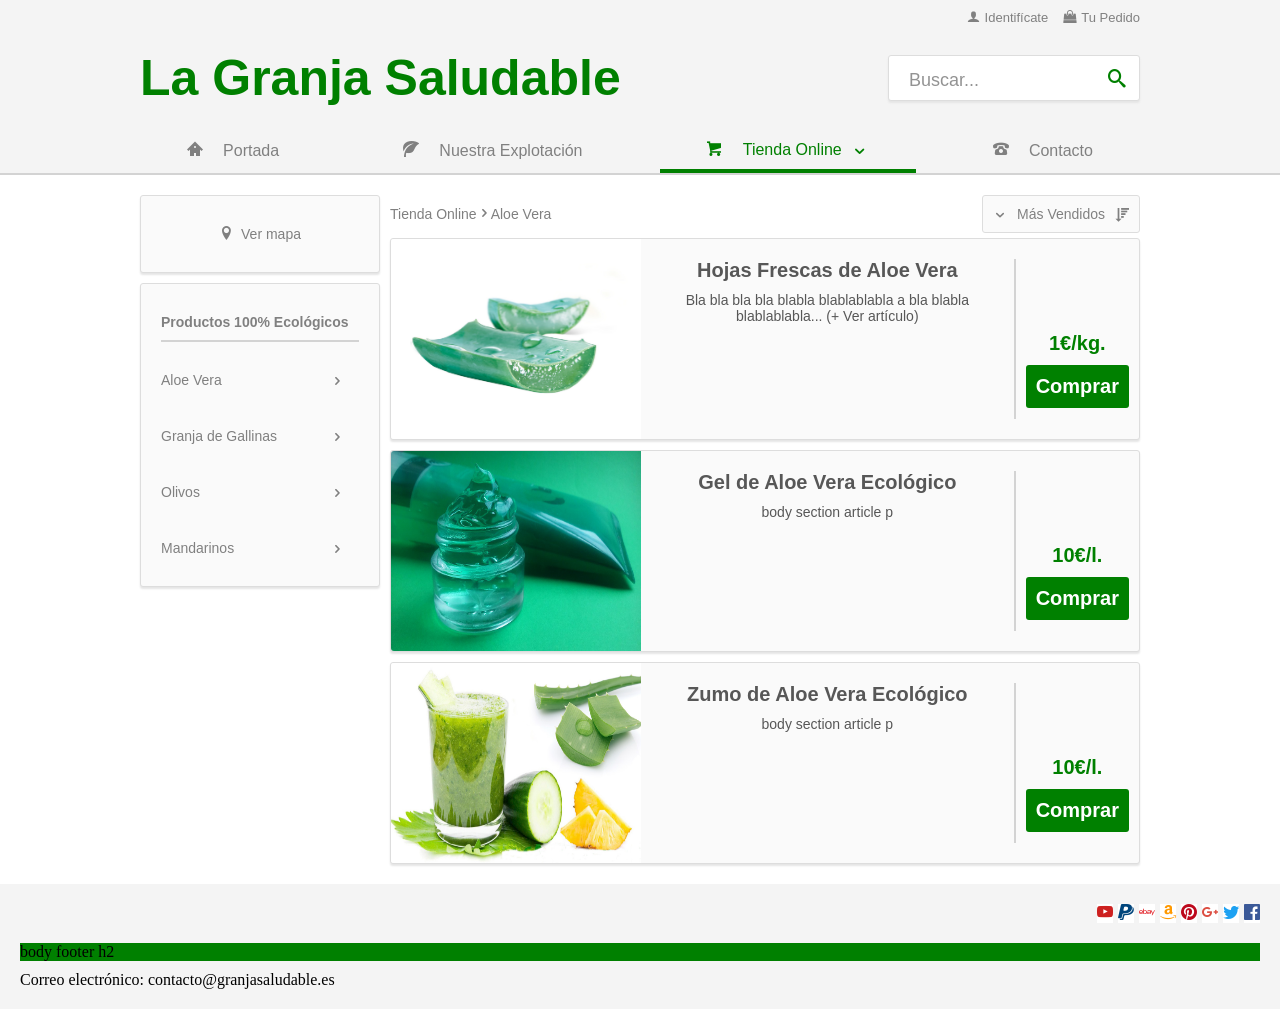
==== commit 8bf76039: "Add files via upload" ====
--- a/index.html
+++ b/index.html
@@ -97,9 +97,9 @@
 							</div>
 						</a>
 
-						<ul class="nav_div_ul_li_ul">
+						<ul class="nav_div_ul_li_ul" id="desplegableSuperior">
 						<div class="contenedorDesplegableSuperior">
-							<li class="nav_div_ul_li_ul_li">
+							<li class="nav_div_ul_li_ul_li" id="id_nav_div_ul_li_ul_li">
 								<a href="#" class="nav_div_ul_li_ul_li_a">
 									Aloe Vera
 								</a>
@@ -113,13 +113,20 @@
 
 							<li class="nav_div_ul_li_ul_li">
 								<a href="#" class="nav_div_ul_li_ul_li_a">
-									Olivos Gordales
+									Olivos
 								</a>
 							</li>
 
 							<li class="nav_div_ul_li_ul_li">
 								<a href="#" class="nav_div_ul_li_ul_li_a">
 									Mandarinos
+								</a>
+							</li>
+							
+							<li class="nav_div_ul_li_ul_li" id="irATiendaOnline">
+								<a href="#" class="nav_div_ul_li_ul_li_a" id="linkIrATiendaOnline">
+									Ir a Tienda Online
+									<span class="icon-triangle-right"></span>
 								</a>
 							</li>
 						</div>
@@ -197,13 +204,55 @@
 								Granja de Gallinas
 								<span class="icon-chevron-right"></span>
 							</a>
+							<ul class="aside_div_ul_li_ul">
+								<div class="contenedorDesplegableLateral">
+								<li class="aside_div_ul_li_ul_li">
+									<a href="#" class="aside_div_ul_li_ul_li_a">
+										Huevos
+									</a>
+								</li>
+		
+								<li class="aside_div_ul_li_ul_li">
+									<a href="#" class="aside_div_ul_li_ul_li_a">
+										Pollos
+									</a>
+								</li>
+		
+								<li class="aside_div_ul_li_ul_li">
+									<a href="#" class="aside_div_ul_li_ul_li_a">
+										Jóvenes
+									</a>
+								</li>
+								</div>
+							</ul>
 						</li>
 						
 						<li class="aside_div_ul_li" id="idOlivosLateral">
 							<a href="#" class="aside_div_ul_li_a" id="idLinkOlivosLateral">
-								Olivos Gordales
+								Olivos
 								<span class="icon-chevron-right"></span>
 							</a>
+							<ul class="aside_div_ul_li_ul">
+								<div class="contenedorDesplegableLateral">
+								<li class="aside_div_ul_li_ul_li">
+									<a href="#" class="aside_div_ul_li_ul_li_a">
+										Aceitunas Gordales
+									</a>
+								</li>
+		
+								<li class="aside_div_ul_li_ul_li">
+									<a href="#" class="aside_div_ul_li_ul_li_a">
+										Aceitunas Manzanillas
+									</a>
+								</li>
+		
+								<li class="aside_div_ul_li_ul_li">
+									<a href="#" class="aside_div_ul_li_ul_li_a">
+										Aceite de Oliva
+									</a>
+								</li>
+								</div>
+							</ul>
 						</li>
 						
 						<li class="aside_div_ul_li" id="idMandarinosLateral">
@@ -211,6 +260,27 @@
 								Mandarinos
 								<span class="icon-chevron-right"></span>
 							</a>
+							<ul class="aside_div_ul_li_ul">
+								<div class="contenedorDesplegableLateral">
+								<li class="aside_div_ul_li_ul_li">
+									<a href="#" class="aside_div_ul_li_ul_li_a">
+										Mandarinas de Temporada
+									</a>
+								</li>
+		
+								<li class="aside_div_ul_li_ul_li">
+									<a href="#" class="aside_div_ul_li_ul_li_a">
+										Zumo de Mandarina
+									</a>
+								</li>
+		
+								<li class="aside_div_ul_li_ul_li">
+									<a href="#" class="aside_div_ul_li_ul_li_a">
+										Zumo de Naranja
+									</a>
+								</li>
+								</div>
+							</ul>
 						</li>
 					</ul>
 					</div>
--- a/CSS/apariencia_tienda.css
+++ b/CSS/apariencia_tienda.css
@@ -15,7 +15,7 @@
 							width: 230px;
 							border-top:2px solid #D3D3D3;
 							list-style-type: none;
-							background-color:greenyellow;
+							background-color:greenyellow1;
 						}
 
 						ul li:hover ul{
@@ -64,6 +64,7 @@
 	/*PARA USAR IMÁGENES DE FONDO: background:url(blablabla.png) no-repeat right top;*/
 	/*display: block;		OBLIGATORIO PARA APLICAR PADDING A LOS <a>
 	text-decoration: none;
+	visibility: hidden;
 	position:relative;
 	overflow: auto;
 	clear:right;
@@ -99,7 +100,7 @@
 	/****EMPIEZA CONTENEDOR CABECERA****/
 	/***********************************/
 	body div #contenedorCabecera{
-		background-color: darkblue;
+		
 		max-width: 1000px;
 		margin: 0 auto;
 		padding: 0 10px;
@@ -110,13 +111,13 @@
 		body div div #contenedorEsquina{
 			overflow: auto;
 			padding-top: 10px;
-			background-color: brown;
+			
 		}
 			body div div ul .body_div_div_ul_li{
 				float: right;
 				margin-left: 15px;
 				list-style-type: none;
-				background-color: orange;
+				
 			}
 			
 				body div div ul li .body_div_div_ul_li_a{
@@ -125,7 +126,7 @@
 					font:normal normal normal 13px arial;
 					color: #808080;
 					letter-spacing: 0.5px;
-					background-color:yellow;
+					
 				}
 				body div div ul li .body_div_div_ul_li_a:hover{
 					color: black;
@@ -143,7 +144,7 @@
 		/****INICIO HEADER****/
 		/*********************/
 		body div div header{
-			background-color:navajowhite;
+			
 			
 			display: -moz-flex;
 			display: -ms-flex;
@@ -160,7 +161,7 @@
 			}
 
 			body div div header h1{
-				background-color: aquamarine;
+				
 				margin:24px 0;
 					
 					-moz-flex-grow: 0;
@@ -184,7 +185,7 @@
 					font:normal normal bold 50px arial;
 					color: green;
 					letter-spacing: 0;
-					background-color: yellow;
+					
 				}
 
 			body div div header h2{
@@ -221,7 +222,7 @@
 				body div div header h2 #idTextoBuscar{
 					float: left;
 					margin: 14px 0 0 20px;
-					background-color: blue;
+					
 				}
 
 				body div div header h2 a{
@@ -229,7 +230,7 @@
 					float: right;
 					padding: 10px;
 					margin: 3px 3px 2px 0;
-					background-color: blue;
+					
 				}
 		/******************/
 		/****FIN HEADER****/
@@ -246,11 +247,11 @@
 	/******************************/
 	body div div nav{
 		clear: both;
-		background-color: orange;
+		
 	}
 
 	body div div nav #contenedorBarraSuperior{
-		background-color: yellow;
+		
 	}
 	body div div nav div .nav_div_ul{
 		display: -moz-flex;
@@ -261,7 +262,7 @@
 		
 		justify-content:space-between;
 		list-style-type: none;
-		background-color: blue;
+		
 	}
 		#idPortada{
 			margin-right:30px;
@@ -294,8 +295,7 @@
 			flex-shrink: 1;
 		}
 		#idTienda{
-			position: relative;
-			background-color: brown;
+			
 			margin-right:30px;
 			border-bottom: 4px solid green;
 			
@@ -319,7 +319,7 @@
 					width: 162px;
 					margin: 0 auto;
 					
-					background-color: bisque;
+					
 				}
 		#idContacto{
 			min-width: 100px;
@@ -345,7 +345,7 @@
 				font:normal normal normal 16px arial;
 				color: #808080;
 				letter-spacing: 0;
-				background-color:aqua;
+				
 			}
 			body div div nav div .nav_div_ul_li_a:hover{
 				color: black;
@@ -358,45 +358,21 @@
 			}
 			#idLinkTienda{
 				color: green;
-				font:normal normal bold 16px arial;
+				font-weight:bold;
 			}
 			#idLinkContacto{
 				/*Para marcar en su página*/
 			}
-					
-			body div div nav div .nav_div_ul_li_ul{
-				position:absolute;
-				visibility: hidden;
-				margin-top: 4px;
-				padding-top: 10px;
-				height: 0;
-				width: 100%;
-				border-top:2px solid #D3D3D3;
-				list-style-type: none;
-				background-color:greenyellow;
-			}
-			body div div nav div .nav_div_ul_li:hover ul{
-				visibility: visible;
-				height: 167px;
 				
-					-moz-transition: 0.3s;
-					-ms-transition: 0.3s;
-					-o-transition: 0.3s;
-					-webkit-transition: 0.3s;
-					transition: 0.3s;
-					-moz-transition-delay: 0.5s;
-					-ms-transition-delay: 0.5s;
-					-o-transition-delay: 0.5s;
-					-webkit-transition-delay: 0.5s;
-					transition-delay: 0.5s;
-			}
+			
+			
 				body div div nav div .contenedorDesplegableSuperior{
 					padding: 10px 0;
 					border:1.5px solid #D3D3D3;
-					background-color: red;
+					background-color: white;
 				}
 					body div div nav div .nav_div_ul_li_ul_li{
-						background-color: orange;
+						
 					}
 						body div div nav div .nav_div_ul_li_ul_li_a{
 							display: block;
@@ -406,8 +382,7 @@
 							color: #808080;
 							letter-spacing: 0;
 							padding: 10px;
-							margin-left: 0.75px;
-							background-color: yellow;
+							
 						}
 						body div div nav div .nav_div_ul_li_ul_li_a:hover{
 							background-color: #EEEEEE;
@@ -429,7 +404,7 @@
 	max-width: 1000px;
 	margin: 10px auto;
 	padding: 0 10px;
-	background-color: red;
+	
 	
 	display: -moz-flex;
 	display: -ms-flex;
@@ -446,7 +421,7 @@
 	body div #contenedorLateral{
 		float: left;
 		width:240px;
-		background-color: orange;
+		
 		
 		-moz-flex-grow: 0;
 		-ms-flex-grow: 0;
@@ -471,7 +446,7 @@
 			font:normal normal normal 14px arial;
 			color: #808080;
 			letter-spacing: 0;
-			background-color: yellow;
+			background-color: #FAFAFA;
 		}
 
 		body div div #idBarraLateral{
@@ -479,7 +454,7 @@
 			border:1.3px solid #DDDDDD;
 			border-radius:3px;
 			box-shadow: 0 2px 2px #E5E5E5;
-			background-color: yellow;
+			background-color: #FAFAFA;
 		}
 			body div div aside #tituloBarraLateral{
 				width: auto;
@@ -490,20 +465,20 @@
 				font:normal normal bold 14px arial;
 				color: #808080;
 				letter-spacing: 0;
-				background-color: blue;
+				
 			}
 
 			body div div aside #contenedorBarraLateral{
-				background-color: purple;
+				
 			}
 			body div div aside div .aside_div_ul{
 				padding: 10px 0;
-				background-color: coral;
+				
 			}
 				body div div aside div ul .aside_div_ul_li{
 					list-style-type: none;
 					padding: 10px 0;
-					background-color: blue;							
+												
 				}
 					body div div aside div ul li .aside_div_ul_li_a{
 					display: block;
@@ -513,7 +488,7 @@
 					font:normal normal normal 14px arial;
 					color: #808080;
 					letter-spacing: 0;
-					background-color:cornflowerblue;
+					
 					}
 					body div div aside div ul li .aside_div_ul_li_a:hover{
 						background-color: #EEEEEE;
@@ -529,7 +504,7 @@
 						padding-left: 5px;
 						height: 0;
 						width: 240px;
-						background-color:purple;
+						
 						list-style-type: none;
 					}
 					body div div aside div ul .aside_div_ul_li:hover ul{
@@ -537,25 +512,25 @@
 						height: 131px;
 						overflow: auto;
 						
-							-moz-transition: 0.3s;
-							-ms-transition: 0.3s;
-							-o-transition: 0.3s;
-							-webkit-transition: 0.3s;
-							transition: 0.3s;
-							-moz-transition-delay: 0.5s;
-							-ms-transition-delay: 0.5s;
-							-o-transition-delay: 0.5s;
-							-webkit-transition-delay: 0.5s;
-							transition-delay: 0.5s;
+							-moz-transition: 0.5s;
+							-ms-transition: 0.5s;
+							-o-transition: 0.5s;
+							-webkit-transition: 0.5s;
+							transition: 0.5s;
+							-moz-transition-delay: 1s;
+							-ms-transition-delay: 1s;
+							-o-transition-delay: 1s;
+							-webkit-transition-delay: 1s;
+							transition-delay: 1s;
 					}
 
 						body div aside div ul li ul .contenedorDesplegableLateral{
 							padding: 10px 0;
 							border:1.5px solid #D3D3D3;
-							background-color: orange;
+							background-color: white;
 						}
 						body div aside div ul li ul .aside_div_ul_li_ul_li{
-							background-color: yellow;
+							
 						}
 							body div aside div ul li ul li .aside_div_ul_li_ul_li_a{
 								display: block;
@@ -565,7 +540,7 @@
 								color: #808080;
 								letter-spacing: 0;
 								padding: 10px;
-								background-color: blue;
+								
 							}
 							body div aside div ul li ul li .aside_div_ul_li_ul_li_a:hover{
 								background-color: #EEEEEE;
@@ -580,7 +555,7 @@
 	/****INICIO CONTENIDO PRINCIPAL****/
 	/**********************************/		
 	body section{
-		background-color:navajowhite;
+		
 		
 		-moz-flex-grow: 1;
 		-ms-flex-grow: 1;
@@ -600,7 +575,7 @@
 			padding:10px 10px 10px 0;
 			font:normal normal normal 14px arial;
 			color: #808080;
-			background-color:yellow;
+			
 		}
 
 		body section #idOrdenarProductos{
@@ -611,7 +586,7 @@
 			color: #808080;
 			border:1.3px solid #DDDDDD;
 			border-radius:3px;
-			background-color:yellow;
+			background-color: #FAFAFA;
 		}
 
 		body section article{
@@ -620,7 +595,7 @@
 			border:1.3px solid #DDDDDD;
 			border-radius:3px;
 			box-shadow: 0 2px 2px #E5E5E5;
-			background-color:yellow;
+			background-color: #FAFAFA;
 
 			display: -moz-flex;
 			display: -ms-flex;
@@ -639,12 +614,12 @@
 				margin:0;
 				padding:0;
 				border-radius:3px 0 0 3px;
-				background-color:blue;
+				
 			}
 				body section article figure img{
 					border-radius:3px 0 0 3px;
 					cursor: pointer;
-					background-color:cornflowerblue;
+					
 				}
 
 				.contenedorDatosArticulos a{
@@ -652,7 +627,7 @@
 					text-decoration: none;
 					margin:20px;
 					color: #575757;
-					background-color:blue;
+					
 				}
 				.contenedorDatosArticulos a:hover{
 					color:black;
@@ -664,7 +639,7 @@
 					text-align:center;
 					font:normal normal bold 20px arial;
 					letter-spacing: 0;
-					background-color:cornflowerblue;
+					
 				}
 
 				.contenedorDatosArticulos .classAloeDescripciones{
@@ -672,14 +647,14 @@
 					text-align:center;
 					font:normal normal normal 14px arial;
 					letter-spacing: 0;
-					background-color:cornflowerblue;
+					
 				}
 
 				.contenedorComprasArticulos{
 					margin:20px 0;
 					padding:10px;
 					border-left: 2px solid #D3D3D3;
-					background-color:blue;
+					
 				}
 
 				.contenedorComprasArticulos .classAloePrecios{
@@ -688,7 +663,7 @@
 					font:normal normal bold 20px arial;
 					color: green;
 					letter-spacing: 0;
-					background-color:cornflowerblue;
+					
 				}
 				.contenedorComprasArticulos .classAloeComprar a{
 					display: block;
@@ -720,7 +695,7 @@
 	}
 		body footer ul{
 			overflow: auto;
-			background-color: blue;
+			
 			padding: 10px;
 		}
 			body footer ul li{
@@ -736,7 +711,7 @@
 		}
 
 		body footer p{
-			background-color: orange;
+			
 			margin: 10px;
 		}
 /***************/
@@ -779,6 +754,13 @@
 	margin-left: 10px;
 }
 
+body div nav div ul li ul li a .icon-triangle-right{
+	display: inline-block;
+	padding-bottom: 5px;
+	margin-top: 0px;
+	margin-left: 20px;
+}
+
 body div nav div ul li a .icon-leaf{
 	margin-right: 20px;
 }
@@ -816,9 +798,42 @@
 /****INICIO DISEÑO RESPONSIVE****/		/*qué es @media only wide*/
 /********************************/
 
-
-/******************************************************************************************************/
-/***************************************EMPIEZA DE 769px A 991px***************************************/
+/*********************************************************************************************************/
+/***************************************EMPIEZA DE INFINITO A 769px***************************************/
+/*********************************************************************************************************/
+@media only screen and (min-width: 768px){
+
+			body div div nav div .nav_div_ul_li_ul{
+				margin-top: 4px;
+				padding-top: 10px;
+				width: 100%;
+				border-top:2px solid #D3D3D3;
+				list-style-type: none;
+				
+			}	
+	
+				#idTienda{
+					position: relative;
+				}
+	
+				#desplegableSuperior{
+					position: absolute;
+					visibility: hidden;
+					height: 0;
+				}
+	
+					body div div nav div #irATiendaOnline{
+						display: none;
+					}
+}
+/*********************************************************************************************************/
+/***************************************TERMINA DE INFINITO A 769px***************************************/
+/*********************************************************************************************************/
+
+
+
+/******************************************************************************************************/
+/***************************************EMPIEZA DE 991px A 769px***************************************/
 /******************************************************************************************************/
 @media only screen and (max-width: 991px){
 	/*#idMapa{
@@ -830,15 +845,7 @@
 	/***********************************/
 	/****EMPIEZA CONTENEDOR CABECERA****/
 	/***********************************/
-		/***************************************/
-		/****INICIO ESQUINA SUPERIOR DERECHA****/
-		/***************************************/
-
-		/************************************/
-		/****FIN ESQUINA SUPERIOR DERECHA****/
-		/************************************/
-
-
+	
 		/*********************/
 		/****INICIO HEADER****/
 		/*********************/
@@ -870,45 +877,9 @@
 	/******************************/
 	/****EMPIEZA BARRA SUPERIOR****/
 	/******************************/
-		#idPortada{
-			margin-right:30px;
-		}
-		#idExplotacion{
-			margin-right:30px;
-		}
-		#idTienda{
-			margin-right:30px;
-		}
-				#arregloCarrito{
-					float: left;
-				}
-				#arregloCarrito2{
-					overflow: auto;
-					width: 162px;
-					margin: 0 auto;
-				}
-		#idContacto{
-		}
 			body div div nav div .nav_div_ul_li_a{
-				padding:10px;
 				font:normal normal normal 15px arial;
 			}
-			body div div nav div .nav_div_ul_li_ul{
-				margin-top: 4px;
-				padding-top: 10px;
-				height: 0;
-			}
-			body div div nav div .nav_div_ul_li:hover ul{
-				height: 167px;
-			}
-				body div div nav div .contenedorDesplegableSuperior{
-					padding: 10px 0;
-				}
-						body div div nav div .nav_div_ul_li_ul_li_a{
-							font:normal normal normal 14px arial;
-							padding: 10px;
-							margin-left: 0.75px;
-						}
 	/******************************/
 	/****TERMINA BARRA SUPERIOR****/
 	/******************************/
@@ -1042,52 +1013,18 @@
 /******************/
 /****FIN CUERPO****/
 /******************/
-
-
-/******************/
-/****INICIO PIE****/
-/******************/
-	body footer{
-		background-color: #F4F4F4;
-		padding: 10px;
-		clear: both;
-	}
-		body footer ul{
-			overflow: auto;
-			background-color: blue;
-			padding: 10px;
-		}
-			body footer ul li{
-				float:right;
-				margin-left: 5px;
-				list-style-type: none;
-				background-color:white;
-			}
-
-		body footer h2{
-			background-color: green;
-			margin: 10px;
-		}
-
-		body footer p{
-			background-color: orange;
-			margin: 10px;
-		}
-/***************/
-/****FIN PIE****/
-/***************/
-}
-
-/******************************************************************************************************/
-/***************************************TERMINA DE 769px A 991px***************************************/
-/******************************************************************************************************/
-
-
-
-
-
-/******************************************************************************************************/
-/***************************************EMPIEZA DE 601px A 768px***************************************/
+}
+
+/******************************************************************************************************/
+/***************************************TERMINA DE 991px A 769px***************************************/
+/******************************************************************************************************/
+
+
+
+
+
+/******************************************************************************************************/
+/***************************************EMPIEZA DE 768px A 601px***************************************/
 /******************************************************************************************************/
 
 @media only screen and (max-width: 768px){
@@ -1116,14 +1053,6 @@
 	/***********************************/
 	/****EMPIEZA CONTENEDOR CABECERA****/
 	/***********************************/
-		/***************************************/
-		/****INICIO ESQUINA SUPERIOR DERECHA****/
-		/***************************************/
-
-		/************************************/
-		/****FIN ESQUINA SUPERIOR DERECHA****/
-		/************************************/
-
 
 		/*********************/
 		/****INICIO HEADER****/
@@ -1144,13 +1073,11 @@
 			}
 				body div div header h1 a{
 					padding: 0 10px;
-					font:normal normal bold 40px arial;
 				}
 
 			body div div header h2{
 				max-width: none;
 				margin: 10px 0 0;
-				font:normal normal normal 16px arial;
 				
 				align-self: stretch;
 			}
@@ -1161,59 +1088,159 @@
 
 				body div div header h2 a{
 					float: right;
-					padding: 8px;
 				}
 		/******************/
 		/****FIN HEADER****/
 		/******************/
 
 
-	/******************************/
+	/*********************************************************************************************************/
 	/****EMPIEZA BARRA SUPERIOR****/
 	/******************************/
 	body div div nav{
 		display: none;
+		width: 100%;
+		margin: 0;
+		padding: 0;
+		
+	}
+
+	body div div nav #contenedorBarraSuperior{
+		
+		margin: 0;
+		padding: 0;
+	}
+	body div div nav div .nav_div_ul{
+		margin: 0;
+		padding: 0;
+		
+		display: -moz-flex;
+		display: -ms-flex;
+		display: -o-flex;
+		display: -webkit-flex;
+		display: flex;
+		
+		flex-flow: column;
+		
+		/*justify-content: space-between;
+		align-items: stretch;*/
+		
+		list-style-type: none;
+		
 	}
 		#idPortada{
-			margin-right:30px;
+			margin: 0;
+			padding: 0;
 		}
 		#idExplotacion{
-			margin-right:30px;
+			margin: 0;
+			padding:  0;
 		}
 		#idTienda{
-			margin-right:30px;
-		}
+			margin: 0;
+			padding: 0;
+			position: static;
+			border: none;
+		}
+		#idContacto{
+			margin: 0;
+			padding: 0;
+		}
+	
 				#arregloCarrito{
-					float: left;
+					float: none;
+					display: inline;
 				}
 				#arregloCarrito2{
-					overflow: auto;
-					width: 162px;
-					margin: 0 auto;
-				}
-		#idContacto{
-		}
+					overflow:inherit;
+					width: auto;
+					margin: 0;
+					
+					
+					background-color: transparent;
+				}
+	
 			body div div nav div .nav_div_ul_li_a{
-				padding:10px;
-				font:normal normal normal 15px arial;
-			}
+				margin: 0;
+				padding: 0;
+				font-size: 18px;
+				text-transform: uppercase;
+				border-top: 2px solid #D3D3D3;
+			}
+			
+			body div div nav div .nav_div_ul_li_a:hover{
+				color: black;
+			}
+
+	
+			#idLinkPortada{
+				margin: 0;
+				padding: 15px 0;
+			}
+			#idLinkExplotacion{
+				margin: 0;
+				padding: 15px 0;
+			}
+			#idLinkTienda{
+				margin: 0;
+				padding: 15px 0;
+				font:normal normal normal 18px arial;
+				color: #808080;
+			}
+			#idLinkTienda:hover{
+				color: black;
+			}
+			#idLinkContacto{
+				margin: 0;
+				padding: 15px 0;
+			}
+					
 			body div div nav div .nav_div_ul_li_ul{
-				margin-top: 4px;
-				padding-top: 10px;
 				height: 0;
-			}
-			body div div nav div .nav_div_ul_li:hover ul{
-				height: 167px;
-			}
+				margin: 0;
+				padding: 0;
+				background-color:white;
+				border: none;
+			}
+			body div div nav div #desplegableSuperior{
+				position: static;
+				visibility: hidden;
+				height: 0;
+			}
+	
 				body div div nav div .contenedorDesplegableSuperior{
-					padding: 10px 0;
-				}
+					margin: 0;
+					padding: 0;
+					border:none;
+					
+				}
+					body div div nav div .nav_div_ul_li_ul_li{
+						
+						margin: 0;
+						padding: 0;
+					}
+					body div div nav div ul li ul #id_nav_div_ul_li_ul_li{
+						border-top: 2px solid #D3D3D3;
+					}
 						body div div nav div .nav_div_ul_li_ul_li_a{
-							font:normal normal normal 14px arial;
-							padding: 10px;
-							margin-left: 0.75px;
+							margin: 0;
+							padding: 15px 0;
+							display: block;
+							text-decoration: none;
+							text-align:center;
+							color: #808080;
+							font-size: 18px;
+						}
+						body div div nav div .nav_div_ul_li_ul_li_a:hover{
+							background-color: transparent;
+							color: black;
+						}
+						body div div nav div #linkIrATiendaOnline{
+							font-weight: bold;
 						}
 	/******************************/
+	/****TERMINA BARRA SUPERIOR****/
+	/*********************************************************************************************************/	/******************************/
 	/****TERMINA BARRA SUPERIOR****/
 	/******************************/
 
@@ -1234,55 +1261,8 @@
 	/****INICIO CONTENIDO LATERAL****/
 	/********************************/
 	body div #contenedorLateral{
-		width:200px;
 		display: none;
 	}
-
-		body div div #idMapa{
-			margin:10px 0 0;
-			padding:30px 10px;
-			font:normal normal normal 14px arial;
-		}
-
-		body div div #idBarraLateral{
-			margin:10px 0;
-		}
-			body div div aside #tituloBarraLateral{
-				width: auto;
-				margin:20px 20px 0;
-				padding:10px 0;
-				text-align:left;
-				font:normal normal bold 14px arial;
-			}
-			body div div aside div .aside_div_ul{
-				padding: 10px 0;
-			}
-				body div div aside div ul .aside_div_ul_li{
-					padding: 10px 0;
-				}
-					body div div aside div ul li .aside_div_ul_li_a{
-					padding:10px 20px;
-					text-align:left;
-					font:normal normal normal 14px arial;
-					}
-									
-					body div div aside div ul li .aside_div_ul_li_ul{
-						margin-top: -47px;
-						margin-left: 198px;
-						padding-left: 5px;
-						height: 0;
-						width: 240px;
-					}
-					body div div aside div ul .aside_div_ul_li:hover ul{
-						height: 131px;
-					}
-						body div aside div ul li ul .contenedorDesplegableLateral{
-							padding: 10px 0;
-						}
-							body div aside div ul li ul li .aside_div_ul_li_ul_li_a{
-								font:normal normal normal 14px arial;
-								padding: 10px;
-							}
 	/********************************/
 	/****FIN CONTENIDO LATERAL****/
 	/********************************/
@@ -1292,15 +1272,7 @@
 	/****INICIO CONTENIDO PRINCIPAL****/
 	/**********************************/		
 		body section #idSeccionProductos{
-			margin:11.3px 0 0 10px;
 			padding:10px 0 10px 0;
-			font:normal normal normal 14px arial;
-		}
-
-		body section #idOrdenarProductos{
-			margin:10px 0 5px 10px;
-			padding:10px;
-			font:normal normal normal 14px arial;
 		}
 
 		body section article{
@@ -1308,92 +1280,58 @@
 		}
 			body section article figure{
 				height: 160px;
-				margin:0;
-				padding:0;
-				border-radius:3px 0 0 3px;
 			}
 				body section article figure img{
-					border-radius:3px 0 0 3px;
 					width: 200px;
 					height: 160px;
 				}
-
-				.contenedorDatosArticulos a{
-					margin:20px;
-				}
-				.contenedorDatosArticulos .classAloeNombres{
-					margin:10px 0;
-					font:normal normal bold 16px arial;
-				}
-				.contenedorDatosArticulos .classAloeDescripciones{
-					margin:10px 0;
-					font:normal normal normal 14px arial;
-				}
-
-				.contenedorComprasArticulos{
-					margin:20px 0;
-					padding:10px;
-				}
-
 				.contenedorComprasArticulos .classAloePrecios{
 					margin:28px 0 10px;
-					font:normal normal bold 18px arial;
-				}
-				.contenedorComprasArticulos .classAloeComprar a{
-					margin: 0;
-					padding:10px;
-					font:normal normal bold 18px arial;
 				}
 /******************/
 /****FIN CUERPO****/
 /******************/
-
-
-/******************/
-/****INICIO PIE****/
-/******************/
-	body footer{
-		background-color: #F4F4F4;
-		padding: 10px;
-		clear: both;
-	}
-		body footer ul{
-			overflow: auto;
-			background-color: blue;
-			padding: 10px;
-		}
-			body footer ul li{
-				float:right;
-				margin-left: 5px;
-				list-style-type: none;
-				background-color:white;
-			}
-
-		body footer h2{
-			background-color: green;
-			margin: 10px;
-		}
-
-		body footer p{
-			background-color: orange;
-			margin: 10px;
-		}
-/***************/
-/****FIN PIE****/
-/***************/
-}
-
-
-/******************************************************************************************************/
-/***************************************TERMINA DE 601px A 768px***************************************/
-/******************************************************************************************************/
-
-
-
-
-
-/******************************************************************************************************/
-/***************************************EMPIEZA DE 481px A 600px***************************************/
+body div nav div ul li a .icon-home2{
+	display: none;
+}
+
+
+body div nav div ul li a .icon-shopping-cart{
+	display: none;
+}
+
+body div nav div ul li a .icon-chevron-down{
+	position: absolute;
+	display:inline;
+	float: left;
+	margin-top: 0;
+	margin-left: 60px;
+}
+
+body div nav div ul li a .icon-leaf{
+	display: none;
+}
+
+body div nav div ul li a .icon-old-phone{
+	display: none;
+}	
+	
+	
+	
+	
+}
+
+
+/******************************************************************************************************/
+/***************************************TERMINA DE 768px A 601px***************************************/
+/******************************************************************************************************/
+
+
+
+
+
+/******************************************************************************************************/
+/***************************************EMPIEZA DE 600px A 481px***************************************/
 /******************************************************************************************************/
 @media only screen and (max-width: 600px){
 	
@@ -1412,7 +1350,7 @@
 	
 	
 	body section article{
-			background-color: yellow;
+			
 			height: 170px;
 			padding: 0;
 			margin: 10px 0;
@@ -1428,14 +1366,13 @@
 			align-items: stretch;
 		}
 			body section article figure{
-				background-color:coral;
 				width: 200px;
 				height: 170px;
 				padding: 0;
 				margin: 0;
 			}
 				body section article figure img{
-					background-color:cornflowerblue;
+					
 					
 					width: 200px;
 					height: 170px;
@@ -1444,7 +1381,6 @@
 				}
 
 				.contenedorDatosArticulos{
-					background-color: chartreuse;
 					width: 52%;
 					padding: 0;
 					margin: 0;
@@ -1465,27 +1401,27 @@
 					/*order: 2;*/
 				}
 				.contenedorDatosArticulos a{
-					background-color: blue;
+					
 					padding: 0;
 					margin: 10px 0 0 0;
 					
 				}
 				.contenedorDatosArticulos .classAloeNombres{
-					background-color:cornflowerblue;
+					
 					display: block;
 					padding: 0;
 					margin: 0 0 10px;;
 				}
 
 				.contenedorDatosArticulos .classAloeDescripciones{
-					background-color:cornflowerblue;
+					
 					display: block;
 					padding: 0;
 					margin: 0;
 				}
 
 				.contenedorComprasArticulos{
-					background-color:blue;
+					
 					width: 52%;
 					padding:0;
 					margin: 0;
@@ -1524,14 +1460,14 @@
 				}
 }
 /******************************************************************************************************/
-/***************************************TERMINA DE 481px A 600px***************************************/
-/******************************************************************************************************/
-
-
-
-
-/******************************************************************************************************/
-/***************************************EMPIEZA DE 376px A 480px***************************************/
+/***************************************TERMINA DE 600px A 481px***************************************/
+/******************************************************************************************************/
+
+
+
+
+/******************************************************************************************************/
+/***************************************EMPIEZA DE 480px A 376px***************************************/
 /******************************************************************************************************/
 @media only screen and (max-width: 480px){
 	
@@ -1589,10 +1525,8 @@
 		body section article{
 			height: 125px;
 			border-radius: 0;
-			background-color: aqua;
 	}
 			body section article figure{
-				background-color:coral;
 				margin: 5px;
 				width: 100px;
 				height: 100px;
@@ -1615,7 +1549,7 @@
 					flex-basis: 60%;
 				}
 				.contenedorDatosArticulos a{
-					background-color: purple;
+					
 					padding: 0;
 					margin: 5px 0 0 0;
 				}
@@ -1647,7 +1581,13 @@
 				}
 }	
 /******************************************************************************************************/
-/***************************************TERMINA DE 376px A 480px***************************************/
+/***************************************TERMINA DE 480px A 376px***************************************/
+/******************************************************************************************************/
+
+
+
+/******************************************************************************************************/
+/***************************************EMPIEZA 376px A 0px***************************************/
 /******************************************************************************************************/
 
 	@media only screen and (max-width: 375px){
@@ -1656,18 +1596,18 @@
 	
 }
 /******************************************************************************************************/
-/***************************************TERMINA DE 376px A 480px***************************************/
-/******************************************************************************************************/
-
-
-
-
-
-
-
-
-
-
-
-
-
+/***************************************TERMINA 376px A 0px***************************************/
+/******************************************************************************************************/
+
+
+
+
+
+
+
+
+
+
+
+
+
